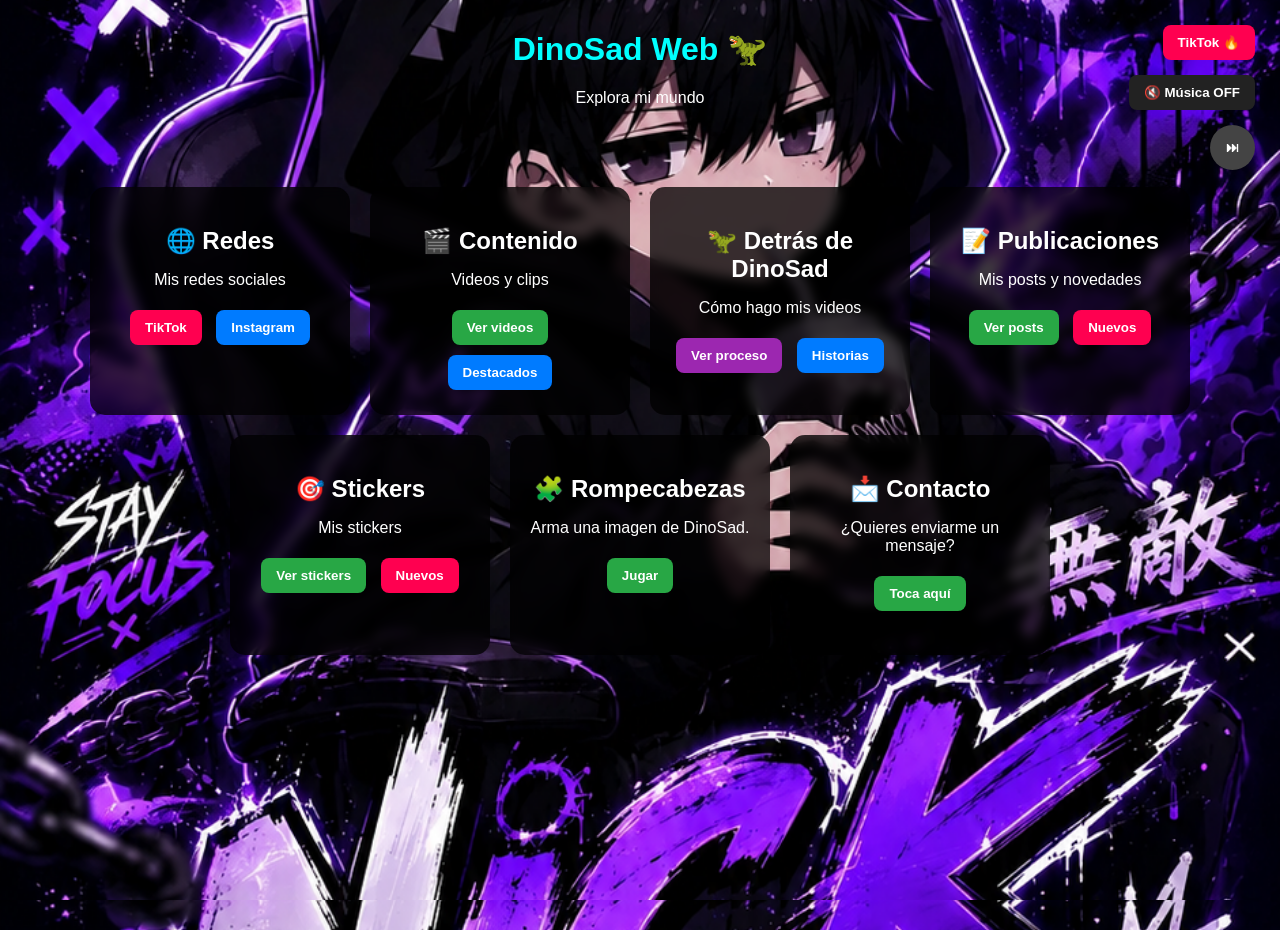
==== index.html @ 0953d5b1 "Add files via upload" ====
<!DOCTYPE html>
<html lang="es">

<head>

    <meta charset="UTF-8">
    <meta name="viewport" content="width=device-width, initial-scale=1.0">

    <title>DinoSad Web 🦖</title>

    <link rel="stylesheet" href="style.css">
    <link rel="stylesheet" href="fondos.css">
    <link rel="stylesheet" href="botones.css">
    <link rel="stylesheet" href="stickers.css">
    <link rel="stylesheet" href="detras.css">
    <link rel="stylesheet" href="puzzle.css">

</head>

<body>

<!--==============================
FONDO
===============================-->

<div id="fondo"></div>

<!--==============================
BOTONES SUPERIORES
===============================-->

<button id="btnTikTok">
    TikTok 🔥
</button>

<button id="btnMusica">
    🎵 Música OFF
</button>

<button id="btnSiguiente">
    ⏭
</button>

<!--==============================
TÍTULO
===============================-->

<h1>DinoSad Web 🦖</h1>

<p>Explora mi mundo</p>
<!--==============================
INICIO
===============================-->

<div id="inicio">

    <div class="grid">

        <!-- Redes -->
        <div class="card">

            <h2>🌐 Redes</h2>

            <p>Mis redes sociales</p>

            <button class="rojo" id="tiktok">
                TikTok
            </button>

            <button class="azul" id="instagram">
                Instagram
            </button>

        </div>

        <!-- Contenido -->
        <div class="card">

            <h2>🎬 Contenido</h2>

            <p>Videos y clips</p>

            <button class="verde">
                Ver videos
            </button>

            <button class="azul">
                Destacados
            </button>

        </div>

        <!-- Detrás -->
        <div class="card">

            <h2>🦖 Detrás de DinoSad</h2>

            <p>Cómo hago mis videos</p>

            <button class="morado" id="btnProceso">
                Ver proceso
            </button>

            <button class="azul">
                Historias
            </button>

        </div>

        <!-- Publicaciones -->
        <div class="card">

            <h2>📝 Publicaciones</h2>

            <p>Mis posts y novedades</p>

            <button class="verde">
                Ver posts
            </button>

            <button class="rojo">
                Nuevos
            </button>

        </div>

        <!-- Stickers -->
        <div class="card">

            <h2>🎯 Stickers</h2>

            <p>Mis stickers</p>

            <button class="verde" id="btnStikers">
                Ver stickers
            </button>

            <button class="rojo">
                Nuevos
            </button>

        </div>
<!-- Rompecabezas -->
<div class="card">

    <h2>🧩 Rompecabezas</h2>

    <p>Arma una imagen de DinoSad.</p>

    <button class="verde" id="btnPuzzle">
        Jugar
    </button>

</div>
        <!-- Contacto -->
        <div class="card">

            <h2>📩 Contacto</h2>

            <p>¿Quieres enviarme un mensaje?</p>

            <button class="verde" id="btnContacto">
                Toca aquí
            </button>

        </div>

    </div>

</div>
<!--==============================
SECCIÓN STICKERS
===============================-->
<div id="seccionStickers" style="display:none;">

    <h1>🎯 Mis Stickers</h1>

    <p>Mi colección de stickers.</p>

    <div class="grid">

        <div class="card">
            <img src="stiker1.png"
                 class="sticker"
                 onclick="verSticker(this.src)">
        </div>

        <div class="card">
            <img src="stiker2.png"
                 class="sticker"
                 onclick="verSticker(this.src)">
        </div>

        <div class="card">
            <img src="stiker3.png"
                 class="sticker"
                 onclick="verSticker(this.src)">
        </div>

        <div class="card">
            <img src="stiker4.png"
                 class="sticker"
                 onclick="verSticker(this.src)">
        </div>

        <div class="card">
            <img src="stiker5.png"
                 class="sticker"
                 onclick="verSticker(this.src)">
        </div>

    </div>

    <br>

    <button id="btnVolver" class="azul">
        ⬅ Volver
    </button>

</div>

<!--==============================
ROMPECABEZAS
===============================-->
<!--==============================
SELECCIÓN DE NIVEL
===============================-->

<div id="seccionNiveles" style="display:none;">

    <h1>🧩 Selecciona un nivel</h1>

    <p>Elige la dificultad del rompecabezas.</p>

    <div class="grid">

        <div class="card">

            <h2>🟢 Fácil</h2>

            <p>3 x 3</p>

            <button class="verde" id="nivelFacil">
                Jugar
            </button>

        </div>

        <div class="card">

            <h2>🔵 Normal</h2>

            <p>4 x 4</p>

            <button class="azul" id="nivelNormal">
                Jugar
            </button>

        </div>

        <div class="card">

            <h2>🔴 Difícil</h2>

            <p>5 x 5</p>

            <button class="rojo" id="nivelDificil">
                Jugar
            </button>

        </div>

        <div class="card">

            <h2>🟣 Experto</h2>

            <p>6 x 6</p>

            <button class="morado" id="nivelExperto">
                Jugar
            </button>

        </div>

    </div>

    <br>

    <button id="btnVolverNiveles" class="azul">
        ⬅ Volver
    </button>

</div>
<div id="seccionPuzzle" style="display:none;">

    <h1>🧩 Rompecabezas DinoSad</h1>

    <p>Ordena las piezas para completar la imagen.</p>
    <h2 id="cronometro">
    ⏱️ Tiempo: 00:00
</h2>

    <div id="puzzle"></div>

    <br>

    <button id="btnVolverPuzzle" class="azul">
        ⬅ Volver
    </button>

</div>


<!--==============================
DETRÁS DE DINOSAD
===============================-->

<div id="seccionDetras" style="display:none;">

    <h1>🦖 Detrás de DinoSad</h1>

    <p>Conocé un poco más sobre mí y este proyecto.</p>

    <div class="card">

        <h2>👋 ¡Hola!</h2>

        <p>

            Bienvenido a mi espacio personal.

            Aquí compartiré mi historia,

            cómo nació DinoSad

            y cómo creo mi contenido.

        </p>

    </div>

    <br>

    <button id="btnVolverDetras" class="azul">

        ⬅ Volver

    </button>

</div>

<!--==============================
VISOR DE STICKERS
===============================-->

<div id="visor" onclick="cerrarSticker()">

    <img id="imagenGrande">

</div>
<!--==============================
CONTACTO
===============================-->

<div id="seccionContacto" style="display:none;">

    <h1>📩 Contacto</h1>

    <p>¿Quieres enviarme un mensaje?</p>

    <div class="card">

        <h2>📩 Formulario</h2>

        <p>Déjame tus datos o un comentario.</p>

        <input type="text" placeholder="Escribe tu nombre">

        <br><br>

        <input type="date">

        <br><br>

        <input type="number" placeholder="Tu edad">

        <br><br>

        <input type="email" placeholder="Correo electrónico">

        <br><br>

        <select>

            <option>Selecciona una opción</option>
            <option>Quiero colaborar</option>
            <option>Quiero saludar</option>
            <option>Tengo una sugerencia</option>

        </select>

        <br><br>

        <textarea
            rows="4"
            placeholder="Escribe tu comentario..."></textarea>

        <br><br>

        <button class="verde">

            Enviar

        </button>

    </div>

    <br>

    <button
        id="btnVolverContacto"
        class="azul">

        ⬅ Volver

    </button>

</div>

<!--==============================
MÚSICA
===============================-->

<audio id="musica" loop>

    <source src="musica/prueba.mp3" type="audio/mpeg">

</audio>

<!--==============================
JAVASCRIPT
===============================-->

<script src="redes.js"></script>
<script src="musica.js"></script>
<script src="fondos.js"></script>
<script src="stickers.js"></script>
<script src="contacto.js"></script>
<script src="script.js"></script>
<script src="puzzle.js"></script>
</body>
</html>
---- style.css ----
/*==================================
    DINOSAD WEB - STYLE.CSS
===================================*/

/*=========================
    GENERAL
==========================*/

body{

    margin:0;
    min-height:100vh;

    background-image:url("dino.jpg");
    background-size:cover;
    background-repeat:no-repeat;
    background-position:center;

    font-family:Arial, Helvetica, sans-serif;

    color:white;

    text-align:center;

}

/*=========================
    TITULOS
==========================*/

h1{

    color:cyan;

    margin-top:30px;

}

h2{

    margin-bottom:10px;

}

/*=========================
    GRID
==========================*/

.grid{

    display:flex;

    flex-wrap:wrap;

    justify-content:center;

    gap:20px;

    margin-top:60px;

    padding:20px;

}

/*=========================
    TARJETAS
==========================*/

.card{

    background:rgba(0,0,0,.75);

    width:220px;

    min-height:180px;

    padding:20px;

    border-radius:15px;

    backdrop-filter:blur(6px);

    transition:.3s;

}

.card:hover{

    transform:scale(1.05);

}

/*=========================
    TARJETA CONTACTO
==========================*/

.card.contacto{

    width:340px;

    min-height:560px;

}

/*=========================
    BOTONES
==========================*/

button{

    border:none;

    padding:10px 15px;

    margin:5px;

    border-radius:8px;

    cursor:pointer;

    color:white;

    font-weight:bold;

    transition:.3s;

}

button:hover{

    transform:scale(1.05);

}

/*=========================
    COLORES
==========================*/

.rojo{

    background:#ff0050;

}

.azul{

    background:#007bff;

}

.verde{

    background:#28a745;

}

.morado{

    background:#9c27b0;

}

/*=========================
    FORMULARIO
==========================*/

.card input,
.card select,
.card textarea{

    width:100%;

    padding:10px;

    margin:8px 0;

    border:none;

    border-radius:8px;

    outline:none;

    font-size:15px;

    background:white;

    color:#222;

    box-sizing:border-box;

}

.card textarea{

    resize:none;

    height:120px;

}

.card input:focus,
.card select:focus,
.card textarea:focus{

    box-shadow:0 0 10px cyan;

}

.card.contacto button{

    width:100%;

    margin-top:10px;

}

/*=========================
    STICKERS
==========================*/

.sticker{

    width:180px;

    cursor:pointer;

    transition:.3s;

}

.sticker:hover{

    transform:scale(1.1);

}

/*=========================
    VISOR STICKERS
==========================*/

#visor{

    display:none;

    position:fixed;

    top:0;
    left:0;

    width:100%;
    height:100%;

    background:rgba(0,0,0,.9);

    justify-content:center;

    align-items:center;

    z-index:999;

}

#imagenGrande{

    max-width:90%;

    max-height:90%;

    border-radius:15px;

    box-shadow:0 0 25px black;

}

/*=========================
    RESPONSIVE
==========================*/

@media(max-width:800px){

    .grid{

        flex-direction:column;

        align-items:center;

    }

    .card{

        width:90%;

    }

    .card.contacto{

        width:90%;

    }

    .sticker{

        width:150px;

    }

}
---- fondos.css ----
#fondo{
    position:fixed;
    top:0;
    left:0;

    width:100%;
    height:100%;

    background-image:url("dino.jpg");
    background-size:cover;
    background-position:center;
    background-repeat:no-repeat;

    z-index:-1;

    opacity:1;

    transition:opacity 1s ease-in-out;
}
---- botones.css ----
/* ==========================
   BOTÓN TIKTOK
   ========================== */

#btnTikTok{

    position:fixed;

    top:20px;
    right:20px;

    background:#ff0050;

    color:white;

    padding:10px 15px;

    border:none;

    border-radius:8px;

    cursor:pointer;

}

/* ==========================
   BOTÓN MÚSICA
   ========================== */

#btnMusica{

    position:fixed;

    top:70px;
    right:20px;

    background:#222;

    color:white;

    border:none;

    padding:10px 15px;

    border-radius:8px;

    cursor:pointer;

    transition:.3s;

}

#btnMusica:hover{

    background:#00d084;

}

/* ==========================
   BOTÓN SIGUIENTE
   ========================== */

#btnSiguiente{

    position:fixed;

    top:120px;
    right:20px;

    width:45px;
    height:45px;

    border:none;

    border-radius:50%;

    background:#444;

    color:white;

    cursor:pointer;

    transition:.3s;

}

#btnSiguiente:hover{

    background:#00b894;

}
---- stickers.css ----
/* ==========================
   SECCIÓN STICKERS
   ========================== */

#seccionStickers{

    display:none;

}

/* ==========================
   STICKERS
   ========================== */

.sticker{

    width:180px;

    height:auto;

    cursor:pointer;

    transition:.3s;

}

.sticker:hover{

    transform:scale(1.1);

}

/* ==========================
   VISOR
   ========================== */

#visor{

    position:fixed;

    top:0;
    left:0;

    width:100%;
    height:100%;

    background:rgba(0,0,0,.85);

    display:none;

    justify-content:center;
    align-items:center;

    z-index:999;

}

#imagenGrande{

    max-width:90%;
    max-height:90%;

    border-radius:15px;

}
---- detras.css ----
/* ==========================
   DETRÁS DE DINOSAD
   ========================== */

#seccionDetras{

    display:none;

}
---- puzzle.css ----
/*==================================
        ROMPECABEZAS
==================================*/

#seccionPuzzle{

    display:none;

    text-align:center;

    padding:30px;

}

#puzzle{

    width:450px;
    height:450px;

    margin:30px auto;

    display:grid;

    gap:2px;

    background:#111;

    border:4px solid white;

    border-radius:15px;

    overflow:hidden;

}

.pieza{

    width:100%;
    height:100%;

    background-image:url("puzzle.png");

    background-repeat:no-repeat;

    cursor:pointer;

    border:1px solid rgba(255,255,255,.15);

    transition:
        background-position .30s ease,
        transform .20s ease,
        box-shadow .20s ease;

}

.pieza:hover{

    transform:scale(.98);

    filter:brightness(1.2);

    box-shadow:0 0 12px cyan;

}

.pieza:active{

    transform:scale(.95);

}

#btnVolverPuzzle{

    margin-top:20px;

}

@media(max-width:600px){

    #puzzle{

        width:300px;
        height:300px;

    }

}
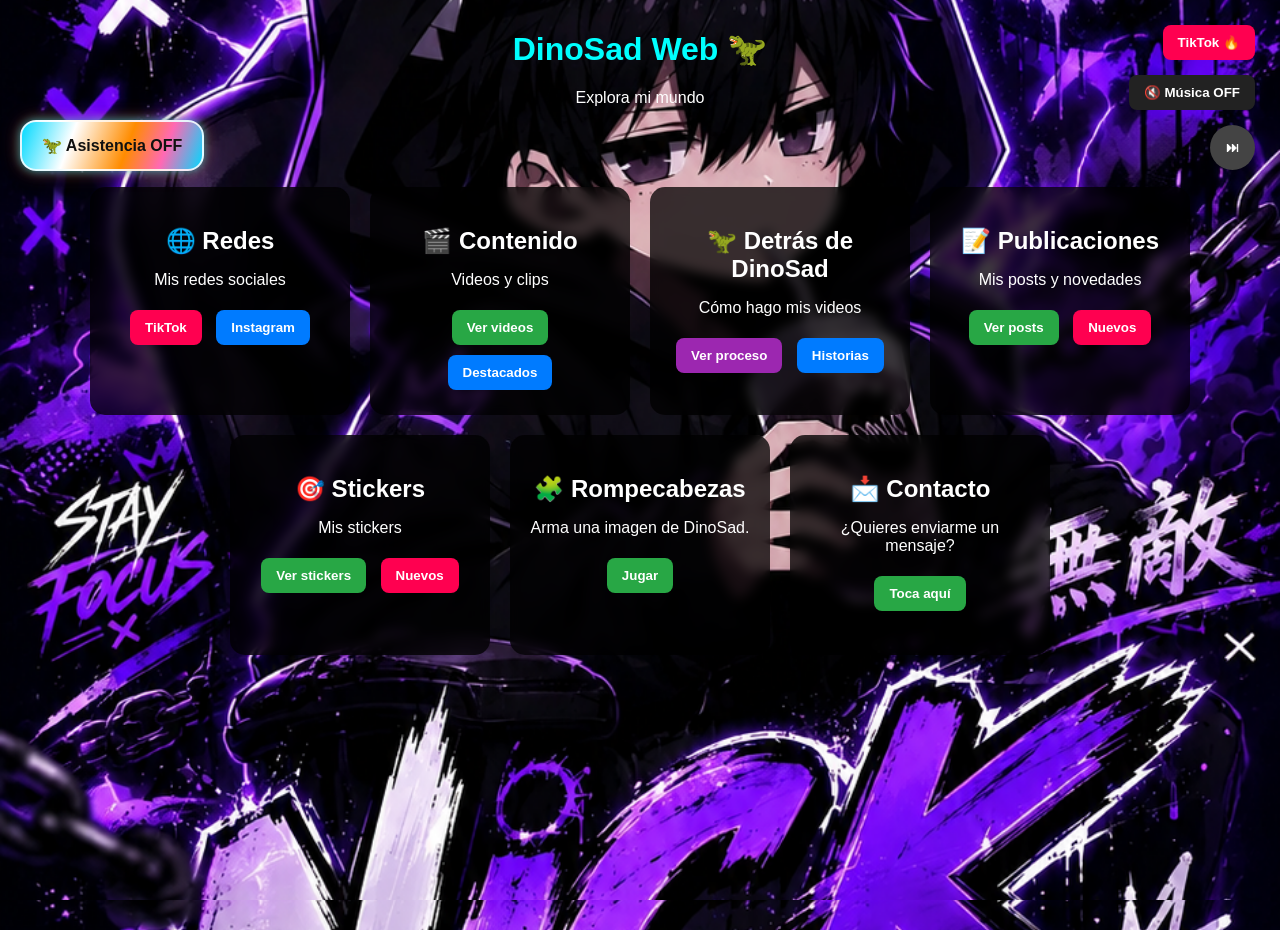
==== commit 0fbe1fe0: "Add files via upload" ====
--- a/index.html
+++ b/index.html
@@ -7,13 +7,21 @@
     <meta name="viewport" content="width=device-width, initial-scale=1.0">
 
     <title>DinoSad Web 🦖</title>
-
+<script type="importmap">
+  {
+    "imports": {
+      "@google/genai": "https://esm.run/@google/genai"
+    }
+  }
+</script>
     <link rel="stylesheet" href="style.css">
     <link rel="stylesheet" href="fondos.css">
     <link rel="stylesheet" href="botones.css">
     <link rel="stylesheet" href="stickers.css">
     <link rel="stylesheet" href="detras.css">
     <link rel="stylesheet" href="puzzle.css">
+    <link rel="stylesheet" href="dinos_asistente.css">
+    <link rel="stylesheet" href="dinos_chat.css">
 
 </head>
 
@@ -28,7 +36,9 @@
 <!--==============================
 BOTONES SUPERIORES
 ===============================-->
-
+<button id="btnAsistencia">
+    🦖 Asistencia OFF
+</button>
 <button id="btnTikTok">
     TikTok 🔥
 </button>
@@ -80,13 +90,12 @@
 
             <p>Videos y clips</p>
 
-            <button class="verde">
-                Ver videos
-            </button>
-
-            <button class="azul">
-                Destacados
-            </button>
+<button class="verde" id="btnContenido">
+    Ver videos
+</button>
+<button class="azul" id="btnDestacados">
+    Destacados
+</button>
 
         </div>
 
@@ -100,10 +109,9 @@
             <button class="morado" id="btnProceso">
                 Ver proceso
             </button>
-
-            <button class="azul">
-                Historias
-            </button>
+<button class="azul" id="btnHistorias">
+    Historias
+</button>
 
         </div>
 
@@ -113,14 +121,12 @@
             <h2>📝 Publicaciones</h2>
 
             <p>Mis posts y novedades</p>
-
-            <button class="verde">
-                Ver posts
-            </button>
-
-            <button class="rojo">
-                Nuevos
-            </button>
+<button class="verde" id="btnPublicaciones">
+    Ver posts
+</button>
+<button class="rojo" id="btnNuevos">
+    Nuevos
+</button>
 
         </div>
 
@@ -134,10 +140,9 @@
             <button class="verde" id="btnStikers">
                 Ver stickers
             </button>
-
-            <button class="rojo">
-                Nuevos
-            </button>
+<button class="rojo" id="btnNuevosStikers">
+    Nuevos
+</button>
 
         </div>
 <!-- Rompecabezas -->
@@ -169,56 +174,651 @@
 
 </div>
 <!--==============================
-SECCIÓN STICKERS
-===============================-->
+STICKERS
+===============================-->
+
 <div id="seccionStickers" style="display:none;">
 
-    <h1>🎯 Mis Stickers</h1>
-
-    <p>Mi colección de stickers.</p>
+    <h1>🎯 Stickers</h1>
+
+    <p>Elegí una colección.</p>
 
     <div class="grid">
 
-        <div class="card">
-            <img src="stiker1.png"
-                 class="sticker"
-                 onclick="verSticker(this.src)">
-        </div>
-
-        <div class="card">
-            <img src="stiker2.png"
-                 class="sticker"
-                 onclick="verSticker(this.src)">
-        </div>
-
-        <div class="card">
-            <img src="stiker3.png"
-                 class="sticker"
-                 onclick="verSticker(this.src)">
-        </div>
-
-        <div class="card">
-            <img src="stiker4.png"
-                 class="sticker"
-                 onclick="verSticker(this.src)">
-        </div>
-
-        <div class="card">
-            <img src="stiker5.png"
-                 class="sticker"
-                 onclick="verSticker(this.src)">
+        <!-- ALE -->
+
+        <div class="card">
+
+            <h2>🦖 Ale</h2>
+
+            <p>Stickers de Ale.</p>
+
+            <button
+                class="verde"
+                id="btnColeccionAle">
+
+                Ver stickers
+
+            </button>
+
+        </div>
+
+
+        <!-- LEO -->
+
+        <div class="card">
+
+            <h2>🐯 Leo</h2>
+
+            <p>Stickers de Leo.</p>
+
+            <button
+                class="verde"
+                id="btnColeccionLeo">
+
+                Ver stickers
+
+            </button>
+
+        </div>
+
+
+        <!-- NICO -->
+
+        <div class="card">
+
+            <h2>🦄 Nico</h2>
+
+            <p>Stickers de Nico.</p>
+
+            <button
+                class="verde"
+                id="btnColeccionNico">
+
+                Ver stickers
+
+            </button>
+
+        </div>
+
+
+        <!-- THEYS DINOS -->
+
+        <div class="card">
+
+            <h2>🦖 Theys Dinos</h2>
+
+            <p>Stickers de todos los dinos.</p>
+
+            <button
+                class="verde"
+                id="btnColeccionTheys">
+
+                Ver stickers
+
+            </button>
+
         </div>
 
     </div>
 
     <br>
 
-    <button id="btnVolver" class="azul">
+    <button
+        id="btnVolver"
+        class="azul">
+
         ⬅ Volver
-    </button>
-
-</div>
-
+
+    </button>
+
+</div>
+
+
+<!--==============================
+NUEVOS STICKERS
+===============================-->
+
+<div id="seccionNuevosStikers" style="display:none;">
+
+    <h1>🆕 Nuevos Stickers</h1>
+
+    <p>
+        Aquí aparecerán los stickers y packs
+        agregados recientemente.
+    </p>
+
+    <div class="grid">
+
+        <div class="card">
+
+            <h2>🆕 Próximamente</h2>
+
+            <p>
+                Aquí aparecerán las novedades
+                de las últimas semanas.
+            </p>
+
+        </div>
+
+    </div>
+
+    <br>
+
+    <button
+        id="btnVolverNuevosStikers"
+        class="azul">
+
+        ⬅ Volver
+
+    </button>
+
+</div>
+<!--==============================
+COLECCIÓN ALE
+===============================-->
+
+<div id="coleccionAle" style="display:none;">
+
+    <h1>🦖 Stickers de Ale</h1>
+
+    <p>Elegí qué querés ver.</p>
+
+    <div class="grid">
+
+        <!-- ==========================
+        STICKERS INDIVIDUALES
+        =========================== -->
+
+        <div class="card">
+
+            <h2>🖼️ Stickers individuales</h2>
+
+            <p>
+                Mirá los stickers individuales de Ale.
+            </p>
+
+            <button
+                class="verde"
+                id="btnStickersIndividualesAle">
+
+                Ver stickers
+
+            </button>
+
+        </div>
+
+
+        <!-- ==========================
+        PACKS
+        =========================== -->
+
+        <div class="card">
+
+            <h2>📦 Packs</h2>
+
+            <p>
+                Mirá los packs de stickers de Ale.
+            </p>
+
+            <button
+                class="rojo"
+                id="btnPacksAle">
+
+                Ver packs
+
+            </button>
+
+        </div>
+
+    </div>
+
+    <br>
+
+    <button
+        id="btnVolverAle"
+        class="azul">
+
+        ⬅ Volver
+
+    </button>
+
+</div>
+<!--==============================
+STICKERS INDIVIDUALES DE ALE
+===============================-->
+
+<div id="stickersIndividualesAle" style="display:none;">
+
+    <h1>🖼️ Stickers individuales de Ale</h1>
+
+    <p>Stickers individuales.</p>
+
+    <div class="grid">
+
+        <!-- ==========================
+        TARJETA DEL STICKER
+        =========================== -->
+
+        <div
+            class="card stickerCard"
+            id="tarjetaStickerAle">
+
+            <div class="stickerImagen">
+
+                <img
+                    src="stiker6.png"
+                    alt="Sticker individual de prueba de Ale"
+                    class="sticker">
+
+            </div>
+
+            <h3>Sticker de prueba</h3>
+
+            <button
+                class="verde"
+                id="btnDescargarStickerAle">
+
+                ⬇️ Descargar
+
+            </button>
+
+            <button
+                class="azul"
+                id="btnCompartirStickerAle">
+
+                📤 Compartir
+
+            </button>
+
+            <button
+                class="morado"
+                id="btnWhatsAppStickerAle">
+
+                💬 Ver estilo WhatsApp
+
+            </button>
+
+        </div>
+
+
+        <!-- ==========================
+        OPCIONES DE DESCARGA
+        =========================== -->
+
+        <div
+            id="opcionesDescargaStickerAle"
+            class="card"
+            style="display:none;">
+
+            <h2>⬇️ Descargar sticker</h2>
+
+            <p>
+                Elegí cómo querés descargarlo.
+            </p>
+
+            <button
+                class="verde"
+                id="btnDescargarStickerAppAle">
+
+                📱 Descargar sticker
+
+            </button>
+
+            <button
+                class="azul"
+                id="btnDescargarImagenAle">
+
+                🖼️ Descargar como imagen
+
+            </button>
+
+            <br><br>
+
+            <button
+                class="rojo"
+                id="btnCerrarDescargaAle">
+
+                ✕ Volver
+
+            </button>
+
+        </div>
+
+
+        <!-- ==========================
+        OPCIONES DE COMPARTIR
+        =========================== -->
+
+        <div
+            id="opcionesCompartirStickerAle"
+            class="card"
+            style="display:none;">
+
+            <h2>📤 Compartir sticker</h2>
+
+            <p>
+                Compartí el enlace de este sticker.
+            </p>
+
+            <button
+                class="verde"
+                id="btnCompartirWhatsAppAle">
+
+                💬 WhatsApp
+
+            </button>
+<button
+    class="morado"
+    id="btnCompartirEnAle">
+
+    📱 Compartir en...
+
+</button>
+<button
+            class="azul"
+                id="btnCopiarEnlaceAle">
+
+                🔗 Copiar enlace
+
+            </button>
+
+            <br><br>
+
+            <button
+                class="azul"
+                id="btnCerrarCompartirAle">
+
+                ✕ Volver
+
+            </button>
+
+        </div>
+
+    </div>
+
+    <br>
+
+    <button
+        id="btnVolverStickersIndividualesAle"
+        class="azul">
+
+        ⬅ Volver
+
+    </button>
+
+</div>
+<!--==============================
+PACKS DE ALE
+===============================-->
+
+<div id="packsAle" style="display:none;">
+
+    <h1>📦 Packs de Ale</h1>
+
+    <p>Colecciones de stickers de Ale.</p>
+
+    <div class="grid">
+
+        <!-- ==========================
+        TARJETA DEL PACK
+        =========================== -->
+
+        <div
+            class="card packCard"
+            id="tarjetaPackAle">
+
+            <div class="packImagen">
+
+                <img
+                    src="stiker1.png"
+                    alt="Pack de prueba de Ale">
+
+            </div>
+
+            <h3>Pack de prueba</h3>
+
+            <button
+                class="rojo"
+                id="btnDescargarPackAle">
+
+                ⬇️ Descargar pack
+
+            </button>
+
+            <button
+                class="azul"
+                id="btnCompartirPackAle">
+
+                📤 Compartir pack
+
+            </button>
+
+        </div>
+
+
+        <!-- ==========================
+        TARJETA DE COMPARTIR PACK
+        =========================== -->
+
+        <div
+            id="opcionesCompartirPackAle"
+            class="card"
+            style="display:none;">
+
+            <h2>📤 Compartir pack</h2>
+
+            <p>
+                Compartí el enlace de este pack.
+            </p>
+
+            <!-- WHATSAPP -->
+
+            <button
+                class="verde"
+                id="btnCompartirWhatsAppPackAle">
+
+                💬 WhatsApp
+
+            </button>
+
+
+            <!-- COPIAR ENLACE -->
+
+            <button
+                class="azul"
+                id="btnCopiarEnlacePackAle">
+
+                🔗 Copiar enlace
+
+            </button>
+
+
+            <!-- COMPARTIR NATIVO -->
+
+            <button
+                class="morado"
+                id="btnCompartirNativoPackAle">
+
+                📤 Compartir en...
+
+            </button>
+
+
+            <br><br>
+
+            <!-- VOLVER -->
+
+            <button
+                class="azul"
+                id="btnCerrarCompartirPackAle">
+
+                ✕ Volver
+
+            </button>
+
+        </div>
+
+    </div>
+
+    <br>
+
+    <button
+        id="btnVolverPacksAle"
+        class="azul">
+
+        ⬅ Volver
+
+    </button>
+
+</div>
+
+<!--==============================
+COLECCIÓN LEO
+===============================-->
+
+<div id="coleccionLeo" style="display:none;">
+
+    <h1>🐯 Stickers de Leo</h1>
+
+    <p>Stickers y packs de Leo.</p>
+
+<div id="gridStickersLeo" class="grid">
+
+    <div class="card">
+
+        <h2>🖼️ Stickers</h2>
+
+        <p>Stickers individuales de Leo.</p>
+
+        <div id="stickersLeo">
+            <!-- Aquí irán los stickers -->
+        </div>
+
+    </div>
+
+
+    <div class="card">
+
+        <h2>📦 Packs</h2>
+
+        <p>Colecciones de stickers de Leo.</p>
+
+        <div id="packsLeo">
+            <!-- Aquí irán los packs -->
+        </div>
+
+    </div>
+
+</div>
+    <button
+        id="btnVolverLeo"
+        class="azul">
+
+        ⬅ Volver
+
+    </button>
+
+</div>
+
+
+<!--==============================
+COLECCIÓN NICO
+===============================-->
+
+<div id="coleccionNico" style="display:none;">
+
+    <h1>🦄 Stickers de Nico</h1>
+
+    <p>Stickers y packs de Nico.</p>
+<div id="gridStickersNico" class="grid">
+
+    <div class="card">
+
+        <h2>🖼️ Stickers</h2>
+
+        <p>Stickers individuales de Nico.</p>
+
+        <div id="stickersNico">
+            <!-- Aquí irán los stickers -->
+        </div>
+
+    </div>
+
+
+    <div class="card">
+
+        <h2>📦 Packs</h2>
+
+        <p>Colecciones de stickers de Nico.</p>
+
+        <div id="packsNico">
+            <!-- Aquí irán los packs -->
+        </div>
+
+    </div>
+
+</div>
+
+    <button
+        id="btnVolverNico"
+        class="azul">
+
+        ⬅ Volver
+
+    </button>
+
+</div>
+
+
+<!--==============================
+COLECCIÓN THEYS DINOS
+===============================-->
+
+<div id="coleccionTheys" style="display:none;">
+
+    <h1>🦖 Theys Dinos</h1>
+
+    <p>Stickers y packs de todos los dinos.</p>
+<div id="gridStickersTheys" class="grid">
+
+    <div class="card">
+
+        <h2>🖼️ Stickers</h2>
+
+        <p>Stickers individuales de Theys Dinos.</p>
+
+        <div id="stickersTheys">
+            <!-- Aquí irán los stickers -->
+        </div>
+
+    </div>
+
+
+    <div class="card">
+
+        <h2>📦 Packs</h2>
+
+        <p>Colecciones de stickers de todos los dinos.</p>
+
+        <div id="packsTheys">
+            <!-- Aquí irán los packs -->
+        </div>
+
+    </div>
+
+</div>
+
+
+    <button
+        id="btnVolverTheys"
+        class="azul">
+
+        ⬅ Volver
+
+    </button>
+
+</div>
 <!--==============================
 ROMPECABEZAS
 ===============================-->
@@ -348,14 +948,186 @@
     </button>
 
 </div>
-
-<!--==============================
-VISOR DE STICKERS
-===============================-->
-
-<div id="visor" onclick="cerrarSticker()">
-
-    <img id="imagenGrande">
+<!--==============================
+HISTORIAS
+===============================-->
+
+<div id="seccionHistorias" style="display:none;">
+
+    <h1>📖 Historias de DinoSad</h1>
+
+    <p>Historias, experiencias y momentos detrás de DinoSad.</p>
+
+    <div class="grid">
+
+        <div class="card">
+
+            <h2>🦖 Historia #1</h2>
+
+            <p>
+                Próximamente podrás conocer
+                la historia detrás de DinoSad.
+            </p>
+
+            <button class="verde">
+                Leer historia
+            </button>
+
+        </div>
+
+        <div class="card">
+
+            <h2>🎬 Historia #2</h2>
+
+            <p>
+                Momentos y experiencias
+                detrás de mis contenidos.
+            </p>
+
+            <button class="azul">
+                Leer historia
+            </button>
+
+        </div>
+
+        <div class="card">
+
+            <h2>🚀 Historia #3</h2>
+
+            <p>
+                Nuevas historias próximamente.
+            </p>
+
+            <button class="morado">
+                Próximamente
+            </button>
+
+        </div>
+
+    </div>
+
+    <br>
+
+    <button id="btnVolverHistorias" class="azul">
+
+        ⬅ Volver
+
+    </button>
+
+</div>
+<!--========================================
+ VISOR ESTILO WHATSAPP - STICKER ALE
+=========================================-->
+
+<div
+    id="visorWhatsAppAle"
+    style="display:none;">
+
+    <div id="chatWhatsAppAle">
+
+        <!-- ==========================
+        ENCABEZADO
+        =========================== -->
+
+        <div id="encabezadoWhatsAppAle">
+
+            <button
+                id="btnVolverWhatsAppAle">
+
+                ←
+
+            </button>
+
+            <div id="perfilWhatsAppAle">
+
+                <div id="fotoPerfilWhatsAppAle">
+
+                    🦖
+
+                </div>
+
+                <div id="datosPerfilWhatsAppAle">
+
+                    <strong>
+                        Ale
+                    </strong>
+
+                    <span>
+                        En línea
+                    </span>
+
+                </div>
+
+            </div>
+
+        </div>
+
+
+        <!-- ==========================
+        CONVERSACIÓN
+        =========================== -->
+
+        <div id="mensajesWhatsAppAle">
+
+            <div
+                class="mensajeStickerWhatsAppAle">
+
+                <img
+                    id="stickerWhatsAppAle"
+                    src="stiker6.png"
+                    alt="Sticker de Ale">
+
+                <span
+                    class="horaStickerWhatsAppAle">
+
+                    20:30
+
+                </span>
+
+            </div>
+
+            <!-- ASISTENCIA -->
+
+            <div
+                class="asistenciaWhatsAppAle">
+
+                🦖 Asistencia OFF
+
+            </div>
+
+        </div>
+
+
+        <!-- ==========================
+        BARRA INFERIOR
+        =========================== -->
+
+        <div id="entradaWhatsAppAle">
+
+            <button
+                class="botonMicrofonoWhatsAppAle">
+
+                🎙️
+
+            </button>
+
+            <div
+                id="campoWhatsAppAle">
+
+                Escribile a tu Dino...
+
+            </div>
+
+            <button
+                class="botonEnviarWhatsAppAle">
+
+                ➤
+
+            </button>
+
+        </div>
+
+    </div>
 
 </div>
 <!--==============================
@@ -375,10 +1147,6 @@
         <p>Déjame tus datos o un comentario.</p>
 
         <input type="text" placeholder="Escribe tu nombre">
-
-        <br><br>
-
-        <input type="date">
 
         <br><br>
 
@@ -426,27 +1194,324 @@
     </button>
 
 </div>
-
+<!--==============================
+CONTENIDO
+===============================-->
+
+<div id="seccionContenido" style="display:none;">
+
+<h1>🎬 Contenido</h1>
+
+<p>Explora todo mi contenido.</p>
+
+<div class="grid">
+
+    <div class="card">
+
+        <h2>🎥 Shorts</h2>
+
+        <p>Mis videos cortos.</p>
+
+        <button class="verde">
+            Ver Shorts
+        </button>
+
+    </div>
+
+    <div class="card">
+
+        <h2>📺 Videos</h2>
+
+        <p>Videos completos.</p>
+
+        <button class="azul">
+            Ver Videos
+        </button>
+
+    </div>
+    
+    <div class="card">
+
+        <h2>🔥 Próximamente</h2>
+
+        <p>Nuevo contenido.</p>
+
+        <button class="rojo">
+            Muy pronto
+        </button>
+
+    </div>
+
+</div>
+
+<br>
+
+<button id="btnVolverContenido" class="azul">
+    ⬅ Volver
+</button>
+</div>
+<!--==============================
+DESTACADOS
+===============================-->
+
+<div id="seccionDestacados" style="display:none;">
+
+    <h1>⭐ Videos Destacados</h1>
+
+    <p>Aquí estarán mis mejores videos.</p>
+
+    <div class="grid">
+
+        <div class="card">
+
+            <h2>⭐ Destacado #1</h2>
+
+            <p>Próximamente.</p>
+
+            <button class="verde">
+                Ver
+            </button>
+
+        </div>
+
+        <div class="card">
+
+            <h2>⭐ Destacado #2</h2>
+
+            <p>Próximamente.</p>
+
+            <button class="azul">
+                Ver
+            </button>
+
+        </div>
+
+    </div>
+
+    <br>
+
+    <button id="btnVolverDestacados" class="azul">
+
+        ⬅ Volver
+
+    </button>
+
+</div>
+<!--==============================
+PUBLICACIONES
+===============================-->
+
+<div id="seccionPublicaciones" style="display:none;">
+
+    <h1>📝 Publicaciones</h1>
+
+    <p>Mis publicaciones y novedades.</p>
+
+    <div class="grid">
+
+        <div class="card">
+
+            <h2>📢 Novedades</h2>
+
+            <p>Próximamente publicaré novedades de DinoSad.</p>
+
+        </div>
+
+        <div class="card">
+
+            <h2>🦖 DinoSad</h2>
+
+            <p>Noticias y actualizaciones del proyecto.</p>
+
+        </div>
+
+        <div class="card">
+
+            <h2>🎉 Anuncios</h2>
+
+            <p>Nuevos proyectos y contenido próximamente.</p>
+
+        </div>
+
+    </div>
+
+    <br>
+
+    <button id="btnVolverPublicaciones" class="azul">
+
+        ⬅ Volver
+
+    </button>
+
+</div>
+<!--==============================
+NUEVOS
+===============================-->
+
+<div id="seccionNuevos" style="display:none;">
+
+    <h1>🆕 Nuevas publicaciones</h1>
+
+    <p>Las últimas novedades de DinoSad.</p>
+
+    <div class="grid">
+
+        <div class="card">
+
+            <h2>🆕 Nueva publicación</h2>
+
+            <p>
+                Próximamente encontrarás
+                aquí mi contenido más reciente.
+            </p>
+
+            <button class="verde">
+                Ver publicación
+            </button>
+
+        </div>
+
+        <div class="card">
+
+            <h2>🔥 Últimas novedades</h2>
+
+            <p>
+                Nuevos contenidos y novedades
+                próximamente.
+            </p>
+
+            <button class="rojo">
+                Próximamente
+            </button>
+
+        </div>
+
+    </div>
+
+    <br>
+
+    <button id="btnVolverNuevos" class="azul">
+        ⬅ Volver
+    </button>
+
+</div>
+<!--==============================
+CHAT DE LOS DINOS
+===============================-->
+
+<div id="seccionChatDino" style="display:none;">
+
+    <div id="chatDino">
+
+        <!-- ENCABEZADO -->
+
+        <div id="encabezadoChatDino">
+
+            <button id="btnVolverChat">
+                ⬅
+            </button>
+
+            <div id="dinoChatInfo">
+
+                <div id="caraDinoChat"></div>
+
+                <div>
+
+                    <h2 id="nombreDinoChat">
+                        Dino
+                    </h2>
+
+                    <span id="estadoDinoChat">
+                        En línea
+                    </span>
+
+                </div>
+
+            </div>
+
+        </div>
+
+
+        <!-- CONVERSACIÓN -->
+
+        <div id="mensajesChatDino">
+
+            <div class="mensajeDino">
+
+                <span>
+                    Hola 👋
+                </span>
+
+            </div>
+
+        </div>
+
+
+        <!-- ESCRIBIR -->
+<div id="entradaChatDino">
+
+    <button id="btnMicrofonoDino">
+        🎙️
+    </button>
+
+    <input
+        type="text"
+        id="inputChatDino"
+        placeholder="Escribile a tu Dino..."
+        autocomplete="off"
+    >
+
+    <button id="btnEnviarChatDino">
+        ➤
+    </button>
+
+</div>
+
+    </div>
+
+</div>
 <!--==============================
 MÚSICA
 ===============================-->
 
 <audio id="musica" loop>
 
-    <source src="musica/prueba.mp3" type="audio/mpeg">
+    <source src="prueba.mp3" type="audio/mpeg">
 
 </audio>
 
 <!--==============================
 JAVASCRIPT
 ===============================-->
-
 <script src="redes.js"></script>
 <script src="musica.js"></script>
 <script src="fondos.js"></script>
 <script src="stickers.js"></script>
 <script src="contacto.js"></script>
+<script src="contenido.js"></script>
+<script src="destacados.js"></script>
+<script src="publicaciones.js"></script>
+<script src="historias.js"></script>
+<script src="nuevos.js"></script>
+<script src="nuevos_stikers.js"></script>
+<script src="dinos_datos.js"></script>
+<script src="dinos_asistente.js"></script>
+
+<script src="dinos_chat_guardado.js"></script>
+<script src="dinos_chat_voz.js"></script>
+
+<script src="dinos_chat.js"></script>
+<script src="dinos_chat_ia.js"></script>
+
+<script src="prueba_gemini.js"></script>
+
 <script src="script.js"></script>
+<!-- ROMPECABEZAS -->
 <script src="puzzle.js"></script>
+<script src="puzzle_niveles.js"></script>
+<script src="puzzle_imagenes.js"></script>
+<script src="puzzle_cronometro.js"></script>
+<script src="puzzle_tablero.js"></script>
+<script src="puzzle_victoria.js"></script>
 </body>
 </html>
--- a/dinos_asistente.css
+++ b/dinos_asistente.css
@@ -0,0 +1,459 @@
+/*==================================
+    BOTÓN ASISTENCIA
+==================================*/
+
+#btnAsistencia{
+
+    position:fixed;
+
+    top:120px;
+    left:20px;
+
+    z-index:10001;
+
+    margin:0;
+
+    background:
+        linear-gradient(
+            110deg,
+            #00d9ff 0%,
+            #ffffff 28%,
+            #ff8c00 58%,
+            #ff69b4 78%,
+            #00d9ff 100%
+        );
+
+    color:#111;
+
+    border:2px solid rgba(255,255,255,.85);
+
+    padding:14px 20px;
+
+    border-radius:16px;
+
+    font-size:16px;
+
+    font-weight:bold;
+
+    cursor:pointer;
+
+    box-shadow:
+        0 0 8px rgba(0,217,255,.55),
+        0 0 14px rgba(255,140,0,.35),
+        0 0 20px rgba(255,105,180,.25);
+
+    transition:
+        transform .2s ease,
+        box-shadow .2s ease,
+        filter .2s ease;
+
+}
+
+
+/*==================================
+    TOCAR
+==================================*/
+
+#btnAsistencia:active{
+
+    transform:scale(.94);
+
+}
+
+
+/*==================================
+    MOUSE
+==================================*/
+
+#btnAsistencia:hover{
+
+    filter:brightness(1.08);
+
+    box-shadow:
+        0 0 12px rgba(0,217,255,.8),
+        0 0 22px rgba(255,140,0,.65),
+        0 0 30px rgba(255,105,180,.5);
+
+}
+
+
+/*==================================
+    PANEL DEL ASISTENTE
+==================================*/
+
+#dinosAsistente{
+
+    position:fixed;
+
+    top:185px;
+    left:20px;
+
+    z-index:10000;
+
+    display:none;
+
+    width:230px;
+
+    box-sizing:border-box;
+
+    background:
+        linear-gradient(
+            145deg,
+            rgba(0,0,0,.96),
+            rgba(20,20,25,.94)
+        );
+
+    padding:12px;
+
+    border-radius:16px;
+
+    text-align:center;
+
+    border:1px solid rgba(255,255,255,.2);
+
+    box-shadow:
+        0 5px 20px rgba(0,0,0,.6),
+        0 0 12px rgba(0,217,255,.15),
+        0 0 18px rgba(255,140,0,.12);
+
+}
+
+
+/*==================================
+    MENSAJE
+==================================*/
+
+#mensajeAsistente{
+
+    color:white;
+
+    font-size:14px;
+
+    margin-bottom:10px;
+
+    line-height:1.3;
+
+}
+
+
+/*==================================
+    CONTENEDOR DE LOS 3 DINOS
+==================================*/
+
+#contenedorDinos{
+
+    display:flex;
+
+    justify-content:center;
+
+    align-items:flex-start;
+
+    gap:10px;
+
+}
+
+
+/*==================================
+    CONTENEDOR INDIVIDUAL
+==================================*/
+
+.contenedorDino{
+
+    display:flex;
+
+    flex-direction:column;
+
+    align-items:center;
+
+    justify-content:flex-start;
+
+}
+
+
+/*==================================
+    CÍRCULO DEL DINO
+==================================*/
+
+.dinoAsistente{
+
+    width:48px;
+
+    height:48px;
+
+    min-width:48px;
+
+    border-radius:50%;
+
+    border:2px solid white;
+
+    background:#222;
+
+    font-size:0;
+
+    cursor:pointer;
+
+    padding:0;
+
+    display:flex;
+
+    align-items:center;
+
+    justify-content:center;
+
+    transition:
+        transform .2s ease,
+        border-color .2s ease,
+        box-shadow .2s ease;
+
+}
+
+
+/*==================================
+    COLORES DE LOS DINOS
+==================================*/
+
+/* Ale */
+
+.dino-azul{
+
+    background:
+        linear-gradient(
+            135deg,
+            #111 0%,
+            #111 45%,
+            #00d9ff 75%,
+            #4fc3f7 100%
+        );
+
+}
+
+
+/* Leo */
+
+.dino-naranja{
+
+    background:
+        linear-gradient(
+            135deg,
+            #ffb000 0%,
+            #ff8c00 55%,
+            #d95f00 100%
+        );
+
+}
+
+
+/* Nico */
+
+.dino-unicornio{
+
+    background:
+        linear-gradient(
+            135deg,
+            #ffffff 0%,
+            #00d9ff 25%,
+            #9b59ff 50%,
+            #ff69b4 75%,
+            #ff8c00 100%
+        );
+
+}
+
+
+/*==================================
+    NOMBRE DEL DINO
+==================================*/
+
+.nombreDino{
+
+    display:block;
+
+    margin-top:4px;
+
+    color:white;
+
+    font-size:11px;
+
+    font-weight:bold;
+
+    line-height:1;
+
+    text-align:center;
+
+}
+
+
+/*==================================
+    DINO SELECCIONADO
+==================================*/
+
+.dinoAsistente.dinoSeleccionado{
+
+    transform:scale(1.08);
+
+    box-shadow:
+        0 0 8px rgba(255,255,255,.8),
+        0 0 15px rgba(0,217,255,.5);
+
+}
+
+
+/*==================================
+    EFECTO AL PASAR
+==================================*/
+
+.dinoAsistente:hover{
+
+    transform:scale(1.08);
+
+}
+
+
+/*==================================
+    BOTÓN HABLAR
+==================================*/
+
+#btnHablarDino{
+
+    display:none;
+
+    margin:12px auto 0;
+
+    padding:8px 14px;
+
+    border:none;
+
+    border-radius:12px;
+
+    background:
+        linear-gradient(
+            110deg,
+            #00d9ff,
+            #ffffff,
+            #ff8c00,
+            #ff69b4
+        );
+
+    color:#111;
+
+    font-size:13px;
+
+    font-weight:bold;
+
+    cursor:pointer;
+
+    box-shadow:
+        0 3px 10px rgba(0,0,0,.4);
+
+}
+
+
+/*==================================
+    EFECTO BOTÓN HABLAR
+==================================*/
+
+#btnHablarDino:hover{
+
+    filter:brightness(1.08);
+
+}
+
+
+/*==================================
+    CELULAR
+==================================*/
+
+@media(max-width:600px){
+
+    #btnAsistencia{
+
+        top:120px;
+
+        left:15px;
+
+        padding:11px 15px;
+
+        font-size:14px;
+
+        border-radius:14px;
+
+    }
+
+
+    #dinosAsistente{
+
+        top:178px;
+
+        left:15px;
+
+        width:210px;
+
+        padding:10px;
+
+        border-radius:15px;
+
+    }
+
+
+    #mensajeAsistente{
+
+        font-size:13px;
+
+        margin-bottom:8px;
+
+    }
+
+
+    #contenedorDinos{
+
+        gap:8px;
+
+    }
+
+
+    .dinoAsistente{
+
+        width:44px;
+
+        height:44px;
+
+        min-width:44px;
+
+    }
+
+
+    .nombreDino{
+
+        font-size:10px;
+
+        margin-top:4px;
+
+    }
+
+
+    #btnHablarDino{
+
+        font-size:12px;
+
+        padding:7px 12px;
+
+        margin-top:10px;
+
+    }
+
+}
+
+
+/*==================================
+    PC
+==================================*/
+
+@media(min-width:601px){
+
+    #dinosAsistente{
+
+        width:250px;
+
+    }
+
+}
--- a/dinos_chat.css
+++ b/dinos_chat.css
@@ -0,0 +1,479 @@
+/*==================================
+    SECCIÓN CHAT
+==================================*/
+
+#seccionChatDino{
+
+    position:fixed;
+
+    inset:0;
+
+    z-index:9999;
+
+    background:#111;
+
+    overflow:hidden;
+
+}
+
+
+/*==================================
+    CONTENEDOR
+==================================*/
+
+#chatDino{
+
+    width:100%;
+
+    height:100%;
+
+    display:flex;
+
+    flex-direction:column;
+
+}
+
+
+/*==================================
+    ENCABEZADO
+==================================*/
+
+#encabezadoChatDino{
+
+    min-height:70px;
+
+    padding:10px 15px;
+
+    box-sizing:border-box;
+
+    display:flex;
+
+    align-items:center;
+
+    background:
+        linear-gradient(
+            110deg,
+            #00d9ff,
+            #ffffff,
+            #ff8c00,
+            #ff69b4
+        );
+
+    box-shadow:
+        0 3px 12px rgba(0,0,0,.5);
+
+}
+
+
+/*==================================
+    BOTÓN VOLVER
+==================================*/
+
+#btnVolverChat{
+
+    width:42px;
+
+    height:42px;
+
+    border:none;
+
+    border-radius:50%;
+
+    background:rgba(0,0,0,.75);
+
+    color:white;
+
+    font-size:20px;
+
+    cursor:pointer;
+
+    margin-right:10px;
+
+}
+
+
+/*==================================
+    INFORMACIÓN DEL DINO
+==================================*/
+
+#dinoChatInfo{
+
+    display:flex;
+
+    align-items:center;
+
+    gap:10px;
+
+}
+
+
+/*==================================
+    CARA
+==================================*/
+
+#caraDinoChat{
+
+    width:48px;
+
+    height:48px;
+
+    min-width:48px;
+
+    border-radius:50%;
+
+    border:2px solid white;
+
+    box-shadow:
+        0 2px 8px rgba(0,0,0,.4);
+
+}
+
+
+/*==================================
+    NOMBRE
+==================================*/
+
+#nombreDinoChat{
+
+    margin:0;
+
+    color:#111;
+
+    font-size:20px;
+
+}
+
+
+/*==================================
+    ESTADO
+==================================*/
+
+#estadoDinoChat{
+
+    color:#222;
+
+    font-size:12px;
+
+}
+
+
+/*==================================
+    MENSAJES
+==================================*/
+
+#mensajesChatDino{
+
+    flex:1;
+
+    overflow-y:auto;
+
+    padding:18px 12px;
+
+    box-sizing:border-box;
+
+    display:flex;
+
+    flex-direction:column;
+
+    gap:10px;
+
+}
+
+
+/*==================================
+    MENSAJE GENERAL
+==================================*/
+
+.mensajeDino{
+
+    display:flex;
+
+    max-width:80%;
+
+}
+
+
+.mensajeDino span{
+
+    padding:10px 13px;
+
+    border-radius:15px;
+
+    font-size:14px;
+
+    line-height:1.4;
+
+    word-break:break-word;
+
+}
+
+
+/*==================================
+    MENSAJE DINO
+==================================*/
+
+.mensajeDino.dino{
+
+    align-self:flex-start;
+
+}
+
+
+.mensajeDino.dino span{
+
+    background:#292929;
+
+    color:white;
+
+    border-bottom-left-radius:4px;
+
+}
+
+
+/*==================================
+    MENSAJE USUARIO
+==================================*/
+
+.mensajeDino.usuario{
+
+    align-self:flex-end;
+
+}
+
+
+.mensajeDino.usuario span{
+
+    background:
+        linear-gradient(
+            110deg,
+            #00d9ff,
+            #ffffff,
+            #ff8c00
+        );
+
+    color:#111;
+
+    border-bottom-right-radius:4px;
+
+}
+
+
+/*==================================
+    ZONA DE ESCRITURA
+==================================*/
+
+#entradaChatDino{
+
+    min-height:65px;
+
+    padding:10px;
+
+    box-sizing:border-box;
+
+    display:flex;
+
+    align-items:center;
+
+    gap:8px;
+
+    background:#1b1b1b;
+
+    border-top:
+        1px solid rgba(255,255,255,.1);
+
+}
+
+
+/*==================================
+    INPUT
+==================================*/
+
+#inputChatDino{
+
+    flex:1;
+
+    min-width:0;
+
+    height:44px;
+
+    box-sizing:border-box;
+
+    padding:0 14px;
+
+    border:none;
+
+    outline:none;
+
+    border-radius:22px;
+
+    background:#303030;
+
+    color:white;
+
+    font-size:14px;
+
+}
+
+
+#inputChatDino::placeholder{
+
+    color:#aaa;
+
+}
+
+
+/*==================================
+    BOTÓN ENVIAR
+==================================*/
+
+#btnEnviarChatDino{
+
+    width:44px;
+
+    height:44px;
+
+    min-width:44px;
+
+    border:none;
+
+    border-radius:50%;
+
+    background:
+        linear-gradient(
+            135deg,
+            #00d9ff,
+            #ffffff,
+            #ff8c00,
+            #ff69b4
+        );
+
+    color:#111;
+
+    font-size:19px;
+
+    font-weight:bold;
+
+    cursor:pointer;
+
+    box-shadow:
+        0 2px 8px rgba(0,0,0,.4);
+
+}
+
+
+/*==================================
+    EFECTOS
+==================================*/
+
+#btnVolverChat:hover{
+
+    transform:scale(1.05);
+
+}
+
+
+#btnEnviarChatDino:hover{
+
+    transform:scale(1.06);
+
+}
+
+
+/*==================================
+    CELULAR
+==================================*/
+
+@media(max-width:600px){
+
+    #encabezadoChatDino{
+
+        min-height:62px;
+
+        padding:8px 10px;
+
+    }
+
+
+    #btnVolverChat{
+
+        width:38px;
+
+        height:38px;
+
+        min-width:38px;
+
+        font-size:18px;
+
+    }
+
+
+    #caraDinoChat{
+
+        width:42px;
+
+        height:42px;
+
+        min-width:42px;
+
+    }
+
+
+    #nombreDinoChat{
+
+        font-size:18px;
+
+    }
+
+
+    #mensajesChatDino{
+
+        padding:14px 10px;
+
+    }
+
+
+    .mensajeDino{
+
+        max-width:85%;
+
+    }
+
+
+    .mensajeDino span{
+
+        font-size:13px;
+
+        padding:9px 12px;
+
+    }
+
+
+    #entradaChatDino{
+
+        min-height:60px;
+
+        padding:8px;
+
+    }
+
+
+    #inputChatDino{
+
+        height:42px;
+
+        font-size:13px;
+
+    }
+
+
+    #btnEnviarChatDino{
+
+        width:42px;
+
+        height:42px;
+
+        min-width:42px;
+
+    }
+
+}
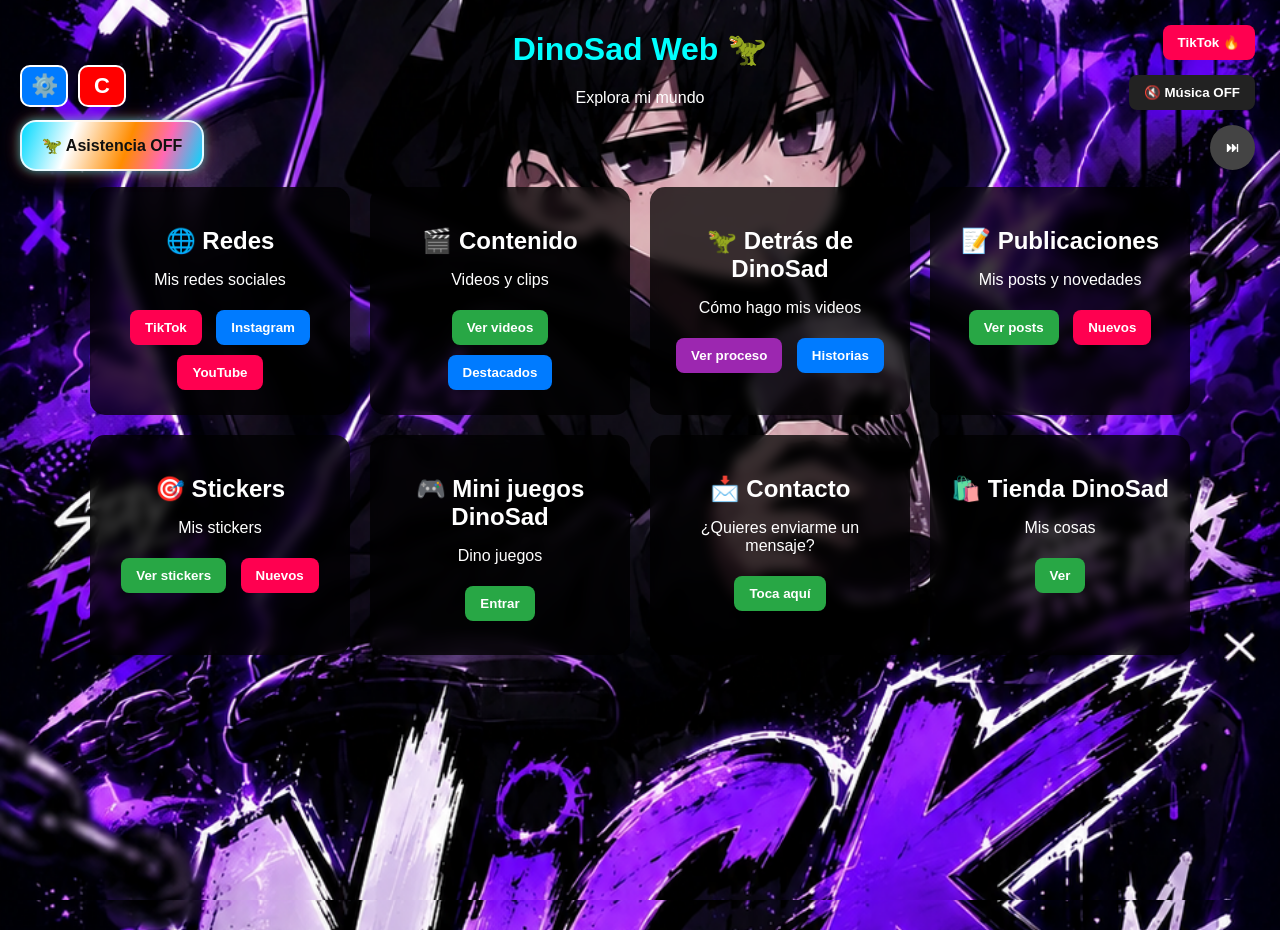
==== commit fcfbaab2: "Add files via upload" ====
--- a/index.html
+++ b/index.html
@@ -22,7 +22,10 @@
     <link rel="stylesheet" href="puzzle.css">
     <link rel="stylesheet" href="dinos_asistente.css">
     <link rel="stylesheet" href="dinos_chat.css">
-
+<link rel="stylesheet" href="memory.css">
+<link rel="stylesheet" href="tateti.css">
+<link rel="stylesheet" href="historia.css">
+<link rel="stylesheet" href="comics.css">
 </head>
 
 <body>
@@ -36,6 +39,18 @@
 <!--==============================
 BOTONES SUPERIORES
 ===============================-->
+<button id="btnConfiguracion" aria-label="Configuración">
+    ⚙️
+</button>
+
+<button id="btnC" aria-label="C">
+    C
+</button>
+
+<button id="btnMoneda" aria-label="Moneda">
+    🪙
+</button>
+
 <button id="btnAsistencia">
     🦖 Asistencia OFF
 </button>
@@ -79,6 +94,10 @@
 
             <button class="azul" id="instagram">
                 Instagram
+            </button>
+
+            <button class="rojo" id="youtube">
+                YouTube
             </button>
 
         </div>
@@ -145,15 +164,15 @@
 </button>
 
         </div>
-<!-- Rompecabezas -->
+<!-- Mini juegos DinoSad -->
 <div class="card">
 
-    <h2>🧩 Rompecabezas</h2>
-
-    <p>Arma una imagen de DinoSad.</p>
-
-    <button class="verde" id="btnPuzzle">
-        Jugar
+    <h2>🎮 Mini juegos DinoSad</h2>
+
+    <p>Dino juegos</p>
+
+    <button class="verde" id="btnJuegosDinoSad">
+        Entrar
     </button>
 
 </div>
@@ -170,150 +189,333 @@
 
         </div>
 
-    </div>
+        <!-- Tienda DinoSad -->
+        <div class="card">
+
+            <h2>🛍️ Tienda DinoSad</h2>
+
+            <p>Mis cosas</p>
+
+            <button class="verde" id="btnTiendaDinoSad">
+                Ver
+            </button>
+
+        </div>
+
+    </div>
+
+</div>
+<!--==============================
+DINO MONEDAS
+===============================-->
+
+<div id="seccionDinoMonedas" style="display:none;">
+
+    <h1>🪙 Dino monedas</h1>
+
+    <div class="card">
+
+        <h2>🪙 Dino monedas</h2>
+
+        <p>Tenés:</p>
+
+        <strong>0</strong>
+
+        <p>monedas</p>
+
+    </div>
+
+    <br>
+
+    <button id="btnVolverDinoMonedas" class="azul">
+        ⬅ Volver
+    </button>
+
+</div>
+<!--==============================
+CONFIGURACIÓN
+===============================-->
+
+<div id="seccionTiendaDinoSad" style="display:none;">
+
+    <h1>🛍️ Tienda DinoSad</h1>
+
+    <p>Elegí qué querés ver.</p>
+
+    <div class="grid">
+
+        <div class="card">
+            <h2>🛍️ Tienda</h2>
+            <p>Mis cosas de DinoSad.</p>
+            <button class="verde" id="btnEntrarTiendaDinoSad">
+                Entrar
+            </button>
+        </div>
+
+        <div class="card">
+            <h2>🎡 Ruleta</h2>
+            <p>Probá la ruleta DinoSad.</p>
+            <button class="verde" id="btnEntrarRuletaDinoSad">
+                Entrar
+            </button>
+        </div>
+
+    </div>
+
+    <br>
+
+    <button id="btnVolverTiendaDinoSad" class="azul">
+        ⬅ Volver
+    </button>
+
+</div>
+<!--==============================
+CONFIGURACIÓN
+===============================-->
+
+<div id="seccionConfiguracion" style="display:none;">
+
+    <h1>⚙️ Configuración</h1>
+
+    <p>Elegí qué configuración querés ver.</p>
+
+    <div class="grid">
+
+        <div class="card">
+            <h2>🔊 Sonido</h2>
+            <p>Configurá el sonido de DinoSad.</p>
+            <button class="azul" id="btnVerSonido">
+                Ver
+            </button>
+        </div>
+
+        <div class="card">
+            <h2>🌄 Fondo</h2>
+            <p>Elegí el fondo de DinoSad.</p>
+            <button class="azul" id="btnVerFondo">
+                Ver
+            </button>
+        </div>
+
+        <div class="card">
+            <h2>🎯 Colección</h2>
+            <p>Consultá tu colección de DinoSad.</p>
+            <button class="azul" id="btnVerColeccion">
+                Ver
+            </button>
+        </div>
+
+    </div>
+
+    <br>
+
+    <button id="btnVolverConfiguracion" class="azul">
+        ⬅ Volver
+    </button>
 
 </div>
 <!--==============================
 STICKERS
 ===============================-->
-
-<div id="seccionStickers" style="display:none;">
-
-    <h1>🎯 Stickers</h1>
-
-    <p>Elegí una colección.</p>
-
-    <div class="grid">
-
-        <!-- ALE -->
-
-        <div class="card">
-
-            <h2>🦖 Ale</h2>
-
-            <p>Stickers de Ale.</p>
-
-            <button
-                class="verde"
-                id="btnColeccionAle">
-
-                Ver stickers
-
-            </button>
-
-        </div>
-
-
-        <!-- LEO -->
-
-        <div class="card">
-
-            <h2>🐯 Leo</h2>
-
-            <p>Stickers de Leo.</p>
-
-            <button
-                class="verde"
-                id="btnColeccionLeo">
-
-                Ver stickers
-
-            </button>
-
-        </div>
-
-
-        <!-- NICO -->
-
-        <div class="card">
-
-            <h2>🦄 Nico</h2>
-
-            <p>Stickers de Nico.</p>
-
-            <button
-                class="verde"
-                id="btnColeccionNico">
-
-                Ver stickers
-
-            </button>
-
-        </div>
-
-
-        <!-- THEYS DINOS -->
-
-        <div class="card">
-
-            <h2>🦖 Theys Dinos</h2>
-
-            <p>Stickers de todos los dinos.</p>
-
-            <button
-                class="verde"
-                id="btnColeccionTheys">
-
-                Ver stickers
-
-            </button>
-
-        </div>
-
-    </div>
-
-    <br>
-
-    <button
-        id="btnVolver"
-        class="azul">
-
-        ⬅ Volver
-
-    </button>
-
-</div>
-
-
-<!--==============================
-NUEVOS STICKERS
-===============================-->
-
-<div id="seccionNuevosStikers" style="display:none;">
-
-    <h1>🆕 Nuevos Stickers</h1>
-
-    <p>
-        Aquí aparecerán los stickers y packs
-        agregados recientemente.
-    </p>
-
-    <div class="grid">
-
-        <div class="card">
-
-            <h2>🆕 Próximamente</h2>
-
+    
+    <div id="seccionConfigSonido" style="display:none;">
+    
+        <h1>🔊 Configuración de sonido</h1>
+    
+        <div class="card">
+    
+            <h2>🔊 Volumen de la música</h2>
+    
+            <input
+                type="range"
+                id="controlVolumenMusica"
+                min="0"
+                max="100"
+                value="100">
+    
             <p>
-                Aquí aparecerán las novedades
-                de las últimas semanas.
+                Volumen: <strong id="valorVolumenMusica">100%</strong>
             </p>
-
-        </div>
-
-    </div>
-
-    <br>
-
-    <button
-        id="btnVolverNuevosStikers"
-        class="azul">
-
-        ⬅ Volver
-
-    </button>
-
-</div>
+    
+        </div>
+    
+        <br>
+    
+        <button id="btnVolverConfigSonido" class="azul">
+            ⬅ Volver
+        </button>
+    
+    </div>
+    <!--==============================
+    STICKERS
+    ===============================-->
+    
+    <div id="seccionElegirFondo" style="display:none;">
+    
+        <h1>🌄 Elegir fondo</h1>
+    
+        <div class="card">
+    
+            <h2>🌄 Elegir fondo</h2>
+    
+            <button class="azul" id="btnFondoPantalla">
+                Pantalla
+            </button>
+    
+            <button class="azul" id="btnFondoChat">
+                Chat
+            </button>
+    
+        </div>
+    
+        <br>
+    
+        <button id="btnVolverElegirFondo" class="azul">
+            ⬅ Volver
+        </button>
+    
+    </div>
+    <!--==============================
+    STICKERS
+    ===============================-->
+    
+    <div id="seccionStickers" style="display:none;">
+    
+        <h1>🎯 Stickers</h1>
+    
+        <p>Elegí una colección.</p>
+    
+        <div class="grid">
+    
+            <!-- ALE -->
+    
+            <div class="card">
+    
+                <h2>🦖 Ale</h2>
+    
+                <p>Stickers de Ale.</p>
+    
+                <button
+                    class="verde"
+                    id="btnColeccionAle">
+    
+                    Ver stickers
+    
+                </button>
+    
+            </div>
+    
+    
+            <!-- LEO -->
+    
+            <div class="card">
+    
+                <h2>🐯 Leo</h2>
+    
+                <p>Stickers de Leo.</p>
+    
+                <button
+                    class="verde"
+                    id="btnColeccionLeo">
+    
+                    Ver stickers
+    
+                </button>
+    
+            </div>
+    
+    
+            <!-- NICO -->
+    
+            <div class="card">
+    
+                <h2>🦄 Nico</h2>
+    
+                <p>Stickers de Nico.</p>
+    
+                <button
+                    class="verde"
+                    id="btnColeccionNico">
+    
+                    Ver stickers
+    
+                </button>
+    
+            </div>
+    
+    
+            <!-- THEYS DINOS -->
+    
+            <div class="card">
+    
+                <h2>🦖 Theys Dinos</h2>
+    
+                <p>Stickers de todos los dinos.</p>
+    
+                <button
+                    class="verde"
+                    id="btnColeccionTheys">
+    
+                    Ver stickers
+    
+                </button>
+    
+            </div>
+    
+        </div>
+    
+        <br>
+    
+        <button
+            id="btnVolver"
+            class="azul">
+    
+            ⬅ Volver
+    
+        </button>
+    
+    </div>
+    
+    
+    <!--==============================
+    NUEVOS STICKERS
+    ===============================-->
+    
+    <div id="seccionNuevosStikers" style="display:none;">
+    
+        <h1>🆕 Nuevos Stickers</h1>
+    
+        <p>
+            Aquí aparecerán los stickers y packs
+            agregados recientemente.
+        </p>
+    
+        <div class="grid">
+    
+            <div class="card">
+    
+                <h2>🆕 Próximamente</h2>
+    
+                <p>
+                    Aquí aparecerán las novedades
+                    de las últimas semanas.
+                </p>
+    
+            </div>
+    
+        </div>
+    
+        <br>
+    
+        <button
+            id="btnVolverNuevosStikers"
+            class="azul">
+    
+            ⬅ Volver
+    
+        </button>
+    
+    </div>
 <!--==============================
 COLECCIÓN ALE
 ===============================-->
@@ -384,158 +586,370 @@
     </button>
 
 </div>
+
+
 <!--==============================
 STICKERS INDIVIDUALES DE ALE
 ===============================-->
 
-<div id="stickersIndividualesAle" style="display:none;">
+<div
+    id="stickersIndividualesAle"
+    style="display:none;">
 
     <h1>🖼️ Stickers individuales de Ale</h1>
 
-    <p>Stickers individuales.</p>
-
-    <div class="grid">
-
-        <!-- ==========================
-        TARJETA DEL STICKER
-        =========================== -->
-
-        <div
-            class="card stickerCard"
-            id="tarjetaStickerAle">
+    <p>
+        Mirá los stickers individuales de Ale.
+    </p>
+
+
+    <!-- ==========================
+    PÁGINA 1
+    =========================== -->
+
+    <div
+        class="paginaStickersAle"
+        id="paginaStickersAle1">
+
+
+        <!-- STICKER ALE 1 -->
+
+        <div class="card stickerCard">
+
+            <div class="stickerImagen">
+
+                <img
+                    src="stiker1.png"
+                    alt="Sticker Ale 1"
+                    class="sticker">
+
+            </div>
+
+            <h3>Sticker Ale 1</h3>
+
+            <button
+                class="verde btnDescargarStickerAle"
+                data-sticker="1">
+
+                ⬇️ Descargar
+
+            </button>
+
+            <button
+                class="azul btnCompartirStickerAle"
+                data-sticker="1">
+
+                📤 Compartir
+
+            </button>
+
+        </div>
+
+
+        <!-- STICKER ALE 2 -->
+
+        <div class="card stickerCard">
+
+            <div class="stickerImagen">
+
+                <img
+                    src="stiker2.png"
+                    alt="Sticker Ale 2"
+                    class="sticker">
+
+            </div>
+
+            <h3>Sticker Ale 2</h3>
+
+            <button
+                class="verde btnDescargarStickerAle"
+                data-sticker="2">
+
+                ⬇️ Descargar
+
+            </button>
+
+            <button
+                class="azul btnCompartirStickerAle"
+                data-sticker="2">
+
+                📤 Compartir
+
+            </button>
+
+        </div>
+
+
+        <!-- STICKER ALE 3 -->
+
+        <div class="card stickerCard">
+
+            <div class="stickerImagen">
+
+                <img
+                    src="stiker3.png"
+                    alt="Sticker Ale 3"
+                    class="sticker">
+
+            </div>
+
+            <h3>Sticker Ale 3</h3>
+
+            <button
+                class="verde btnDescargarStickerAle"
+                data-sticker="3">
+
+                ⬇️ Descargar
+
+            </button>
+
+            <button
+                class="azul btnCompartirStickerAle"
+                data-sticker="3">
+
+                📤 Compartir
+
+            </button>
+
+        </div>
+
+    </div>
+
+
+    <!-- ==========================
+    PÁGINA 2
+    =========================== -->
+
+    <div
+        class="paginaStickersAle"
+        id="paginaStickersAle2"
+        style="display:none;">
+
+
+        <!-- STICKER ALE 4 -->
+
+        <div class="card stickerCard">
+
+            <div class="stickerImagen">
+
+                <img
+                    src="stiker4.png"
+                    alt="Sticker Ale 4"
+                    class="sticker">
+
+            </div>
+
+            <h3>Sticker Ale 4</h3>
+
+            <button
+                class="verde btnDescargarStickerAle"
+                data-sticker="4">
+
+                ⬇️ Descargar
+
+            </button>
+
+            <button
+                class="azul btnCompartirStickerAle"
+                data-sticker="4">
+
+                📤 Compartir
+
+            </button>
+
+        </div>
+
+
+        <!-- STICKER ALE 5 -->
+
+        <div class="card stickerCard">
+
+            <div class="stickerImagen">
+
+                <img
+                    src="stiker5.png"
+                    alt="Sticker Ale 5"
+                    class="sticker">
+
+            </div>
+
+            <h3>Sticker Ale 5</h3>
+
+            <button
+                class="verde btnDescargarStickerAle"
+                data-sticker="5">
+
+                ⬇️ Descargar
+
+            </button>
+
+            <button
+                class="azul btnCompartirStickerAle"
+                data-sticker="5">
+
+                📤 Compartir
+
+            </button>
+
+        </div>
+
+
+        <!-- STICKER ALE 6 -->
+
+        <div class="card stickerCard">
 
             <div class="stickerImagen">
 
                 <img
                     src="stiker6.png"
-                    alt="Sticker individual de prueba de Ale"
+                    alt="Sticker Ale 6"
                     class="sticker">
 
             </div>
 
-            <h3>Sticker de prueba</h3>
-
-            <button
-                class="verde"
-                id="btnDescargarStickerAle">
+            <h3>Sticker Ale 6</h3>
+
+            <button
+                class="verde btnDescargarStickerAle"
+                data-sticker="6">
 
                 ⬇️ Descargar
 
             </button>
 
             <button
-                class="azul"
-                id="btnCompartirStickerAle">
+                class="azul btnCompartirStickerAle"
+                data-sticker="6">
 
                 📤 Compartir
 
             </button>
 
-            <button
-                class="morado"
-                id="btnWhatsAppStickerAle">
-
-                💬 Ver estilo WhatsApp
-
-            </button>
-
-        </div>
-
-
-        <!-- ==========================
-        OPCIONES DE DESCARGA
-        =========================== -->
-
-        <div
-            id="opcionesDescargaStickerAle"
-            class="card"
-            style="display:none;">
-
-            <h2>⬇️ Descargar sticker</h2>
-
-            <p>
-                Elegí cómo querés descargarlo.
-            </p>
-
-            <button
-                class="verde"
-                id="btnDescargarStickerAppAle">
-
-                📱 Descargar sticker
-
-            </button>
-
-            <button
-                class="azul"
-                id="btnDescargarImagenAle">
-
-                🖼️ Descargar como imagen
-
-            </button>
-
-            <br><br>
-
-            <button
-                class="rojo"
-                id="btnCerrarDescargaAle">
-
-                ✕ Volver
-
-            </button>
-
-        </div>
-
-
-        <!-- ==========================
-        OPCIONES DE COMPARTIR
-        =========================== -->
-
-        <div
-            id="opcionesCompartirStickerAle"
-            class="card"
-            style="display:none;">
-
-            <h2>📤 Compartir sticker</h2>
-
-            <p>
-                Compartí el enlace de este sticker.
-            </p>
-
-            <button
-                class="verde"
-                id="btnCompartirWhatsAppAle">
-
-                💬 WhatsApp
-
-            </button>
-<button
-    class="morado"
-    id="btnCompartirEnAle">
-
-    📱 Compartir en...
-
-</button>
-<button
+        </div>
+
+    </div>
+
+
+    <!-- ==========================
+    NAVEGACIÓN DE PÁGINAS
+    =========================== -->
+
+    <div class="navegacionPaginas">
+
+        <button
             class="azul"
-                id="btnCopiarEnlaceAle">
-
-                🔗 Copiar enlace
-
-            </button>
-
-            <br><br>
-
-            <button
-                class="azul"
-                id="btnCerrarCompartirAle">
-
-                ✕ Volver
-
-            </button>
-
-        </div>
-
-    </div>
+            id="btnAnteriorStickersAle">
+
+            ⬅ Anterior
+
+        </button>
+
+        <button
+            class="azul"
+            id="btnSiguienteStickersAle">
+
+            Siguiente ➡
+
+        </button>
+
+    </div>
+
+
+    <!-- ==========================
+    OPCIONES DE DESCARGA
+    =========================== -->
+
+    <div
+        id="opcionesDescargaStickerAle"
+        class="card"
+        style="display:none;">
+
+        <h2>⬇️ Descargar sticker</h2>
+
+        <p>
+            Elegí cómo querés descargarlo.
+        </p>
+
+        <button
+            class="verde"
+            id="btnDescargarStickerAppAle">
+
+            📱 Descargar sticker
+
+        </button>
+
+        <button
+            class="azul"
+            id="btnDescargarImagenAle">
+
+            🖼️ Descargar como imagen
+
+        </button>
+
+        <br><br>
+
+        <button
+            class="rojo"
+            id="btnCerrarDescargaAle">
+
+            ✕ Volver
+
+        </button>
+
+    </div>
+
+
+    <!-- ==========================
+    OPCIONES DE COMPARTIR
+    =========================== -->
+
+    <div
+        id="opcionesCompartirStickerAle"
+        class="card"
+        style="display:none;">
+
+        <h2>📤 Compartir sticker</h2>
+
+        <p>
+            Compartí el enlace de este sticker.
+        </p>
+
+        <button
+            class="verde"
+            id="btnCompartirWhatsAppAle">
+
+            💬 WhatsApp
+
+        </button>
+
+        <button
+            class="morado"
+            id="btnCompartirEnAle">
+
+            📱 Compartir en...
+
+        </button>
+
+        <button
+            class="azul"
+            id="btnCopiarEnlaceAle">
+
+            🔗 Copiar enlace
+
+        </button>
+
+        <br><br>
+
+        <button
+            class="azul"
+            id="btnCerrarCompartirAle">
+
+            ✕ Volver
+
+        </button>
+
+    </div>
+
 
     <br>
 
@@ -548,47 +962,58 @@
     </button>
 
 </div>
+
+
 <!--==============================
 PACKS DE ALE
 ===============================-->
 
-<div id="packsAle" style="display:none;">
+<div
+    id="packsAle"
+    style="display:none;">
 
     <h1>📦 Packs de Ale</h1>
 
-    <p>Colecciones de stickers de Ale.</p>
-
-    <div class="grid">
-
-        <!-- ==========================
-        TARJETA DEL PACK
-        =========================== -->
-
-        <div
-            class="card packCard"
-            id="tarjetaPackAle">
+    <p>
+        Colecciones de stickers de Ale.
+    </p>
+
+
+    <!-- ==========================
+    PÁGINA 1
+    =========================== -->
+
+    <div
+        class="paginaPacksAle"
+        id="paginaPacksAle1">
+
+
+        <!-- PACK ALE 1 -->
+
+        <div class="card packCard">
 
             <div class="packImagen">
 
                 <img
                     src="stiker1.png"
-                    alt="Pack de prueba de Ale">
-
-            </div>
-
-            <h3>Pack de prueba</h3>
-
-            <button
-                class="rojo"
-                id="btnDescargarPackAle">
+                    alt="Pack Ale 1"
+                    class="sticker">
+
+            </div>
+
+            <h3>Pack Ale 1</h3>
+
+            <button
+                class="rojo btnDescargarPackAle"
+                data-pack="1">
 
                 ⬇️ Descargar pack
 
             </button>
 
             <button
-                class="azul"
-                id="btnCompartirPackAle">
+                class="azul btnCompartirPackAle"
+                data-pack="1">
 
                 📤 Compartir pack
 
@@ -597,69 +1022,266 @@
         </div>
 
 
-        <!-- ==========================
-        TARJETA DE COMPARTIR PACK
-        =========================== -->
-
-        <div
-            id="opcionesCompartirPackAle"
-            class="card"
-            style="display:none;">
-
-            <h2>📤 Compartir pack</h2>
-
-            <p>
-                Compartí el enlace de este pack.
-            </p>
-
-            <!-- WHATSAPP -->
-
-            <button
-                class="verde"
-                id="btnCompartirWhatsAppPackAle">
-
-                💬 WhatsApp
-
-            </button>
-
-
-            <!-- COPIAR ENLACE -->
-
-            <button
-                class="azul"
-                id="btnCopiarEnlacePackAle">
-
-                🔗 Copiar enlace
-
-            </button>
-
-
-            <!-- COMPARTIR NATIVO -->
-
-            <button
-                class="morado"
-                id="btnCompartirNativoPackAle">
-
-                📤 Compartir en...
-
-            </button>
-
-
-            <br><br>
-
-            <!-- VOLVER -->
-
-            <button
-                class="azul"
-                id="btnCerrarCompartirPackAle">
-
-                ✕ Volver
-
-            </button>
-
-        </div>
-
-    </div>
+        <!-- PACK ALE 2 -->
+
+        <div class="card packCard">
+
+            <div class="packImagen">
+
+                <img
+                    src="stiker2.png"
+                    alt="Pack Ale 2"
+                    class="sticker">
+
+            </div>
+
+            <h3>Pack Ale 2</h3>
+
+            <button
+                class="rojo btnDescargarPackAle"
+                data-pack="2">
+
+                ⬇️ Descargar pack
+
+            </button>
+
+            <button
+                class="azul btnCompartirPackAle"
+                data-pack="2">
+
+                📤 Compartir pack
+
+            </button>
+
+        </div>
+
+
+        <!-- PACK ALE 3 -->
+
+        <div class="card packCard">
+
+            <div class="packImagen">
+
+                <img
+                    src="stiker3.png"
+                    alt="Pack Ale 3"
+                    class="sticker">
+
+            </div>
+
+            <h3>Pack Ale 3</h3>
+
+            <button
+                class="rojo btnDescargarPackAle"
+                data-pack="3">
+
+                ⬇️ Descargar pack
+
+            </button>
+
+            <button
+                class="azul btnCompartirPackAle"
+                data-pack="3">
+
+                📤 Compartir pack
+
+            </button>
+
+        </div>
+
+    </div>
+
+
+    <!-- ==========================
+    PÁGINA 2
+    =========================== -->
+
+    <div
+        class="paginaPacksAle"
+        id="paginaPacksAle2"
+        style="display:none;">
+
+
+        <!-- PACK ALE 4 -->
+
+        <div class="card packCard">
+
+            <div class="packImagen">
+
+                <img
+                    src="stiker4.png"
+                    alt="Pack Ale 4"
+                    class="sticker">
+
+            </div>
+
+            <h3>Pack Ale 4</h3>
+
+            <button
+                class="rojo btnDescargarPackAle"
+                data-pack="4">
+
+                ⬇️ Descargar pack
+
+            </button>
+
+            <button
+                class="azul btnCompartirPackAle"
+                data-pack="4">
+
+                📤 Compartir pack
+
+            </button>
+
+        </div>
+
+
+        <!-- PACK ALE 5 -->
+
+        <div class="card packCard">
+
+            <div class="packImagen">
+
+                <img
+                    src="stiker5.png"
+                    alt="Pack Ale 5"
+                    class="sticker">
+
+            </div>
+
+            <h3>Pack Ale 5</h3>
+
+            <button
+                class="rojo btnDescargarPackAle"
+                data-pack="5">
+
+                ⬇️ Descargar pack
+
+            </button>
+
+            <button
+                class="azul btnCompartirPackAle"
+                data-pack="5">
+
+                📤 Compartir pack
+
+            </button>
+
+        </div>
+
+
+        <!-- PACK ALE 6 -->
+
+        <div class="card packCard">
+
+            <div class="packImagen">
+
+                <img
+                    src="stiker6.png"
+                    alt="Pack Ale 6"
+                    class="sticker">
+
+            </div>
+
+            <h3>Pack Ale 6</h3>
+
+            <button
+                class="rojo btnDescargarPackAle"
+                data-pack="6">
+
+                ⬇️ Descargar pack
+
+            </button>
+
+            <button
+                class="azul btnCompartirPackAle"
+                data-pack="6">
+
+                📤 Compartir pack
+
+            </button>
+
+        </div>
+
+    </div>
+
+
+    <!-- ==========================
+    NAVEGACIÓN DE PÁGINAS
+    =========================== -->
+
+    <div class="navegacionPaginas">
+
+        <button
+            class="azul"
+            id="btnAnteriorPacksAle">
+
+            ⬅ Anterior
+
+        </button>
+
+        <button
+            class="azul"
+            id="btnSiguientePacksAle">
+
+            Siguiente ➡
+
+        </button>
+
+    </div>
+
+
+    <!-- ==========================
+    OPCIONES DE COMPARTIR PACK
+    =========================== -->
+
+    <div
+        id="opcionesCompartirPackAle"
+        class="card"
+        style="display:none;">
+
+        <h2>📤 Compartir pack</h2>
+
+        <p>
+            Compartí el enlace de este pack.
+        </p>
+
+        <button
+            class="verde"
+            id="btnCompartirWhatsAppPackAle">
+
+            💬 WhatsApp
+
+        </button>
+
+        <button
+            class="azul"
+            id="btnCopiarEnlacePackAle">
+
+            🔗 Copiar enlace
+
+        </button>
+
+        <button
+            class="morado"
+            id="btnCompartirNativoPackAle">
+
+            📤 Compartir en...
+
+        </button>
+
+        <br><br>
+
+        <button
+            class="azul"
+            id="btnCerrarCompartirPackAle">
+
+            ✕ Volver
+
+        </button>
+
+    </div>
+
 
     <br>
 
@@ -672,7 +1294,6 @@
     </button>
 
 </div>
-
 <!--==============================
 COLECCIÓN LEO
 ===============================-->
@@ -681,36 +1302,50 @@
 
     <h1>🐯 Stickers de Leo</h1>
 
-    <p>Stickers y packs de Leo.</p>
-
-<div id="gridStickersLeo" class="grid">
-
-    <div class="card">
-
-        <h2>🖼️ Stickers</h2>
-
-        <p>Stickers individuales de Leo.</p>
-
-        <div id="stickersLeo">
-            <!-- Aquí irán los stickers -->
-        </div>
-
-    </div>
-
-
-    <div class="card">
-
-        <h2>📦 Packs</h2>
-
-        <p>Colecciones de stickers de Leo.</p>
-
-        <div id="packsLeo">
-            <!-- Aquí irán los packs -->
-        </div>
-
-    </div>
-
-</div>
+    <p>Elegí qué querés ver.</p>
+
+    <div class="grid">
+
+        <div class="card">
+
+            <h2>🖼️ Stickers individuales</h2>
+
+            <p>
+                Mirá los stickers individuales de Leo.
+            </p>
+
+            <button
+                class="verde"
+                id="btnStickersIndividualesLeo">
+
+                Ver stickers
+
+            </button>
+
+        </div>
+
+        <div class="card">
+
+            <h2>📦 Packs</h2>
+
+            <p>
+                Mirá los packs de stickers de Leo.
+            </p>
+
+            <button
+                class="rojo"
+                id="btnPacksLeo">
+
+                Ver packs
+
+            </button>
+
+        </div>
+
+    </div>
+
+    <br>
+
     <button
         id="btnVolverLeo"
         class="azul">
@@ -721,55 +1356,486 @@
 
 </div>
 
-
+<!--==============================
+STICKERS INDIVIDUALES DE LEO
+===============================-->
+
+<div
+    id="stickersIndividualesLeo"
+    style="display:none;">
+
+    <h1>🖼️ Stickers individuales de Leo</h1>
+
+    <p>
+        Mirá los stickers individuales de Leo.
+    </p>
+
+    <div
+        class="paginaStickersLeo"
+        id="paginaStickersLeo1">
+
+        <div class="card stickerCard">
+            <div class="stickerImagen">
+                <img src="stiker1.png" alt="Sticker Leo 1" class="sticker">
+            </div>
+            <h3>Sticker Leo 1</h3>
+            <button class="verde btnDescargarStickerLeo" data-sticker="1">⬇️ Descargar</button>
+            <button class="azul btnCompartirStickerLeo" data-sticker="1">📤 Compartir</button>
+        </div>
+
+        <div class="card stickerCard">
+            <div class="stickerImagen">
+                <img src="stiker2.png" alt="Sticker Leo 2" class="sticker">
+            </div>
+            <h3>Sticker Leo 2</h3>
+            <button class="verde btnDescargarStickerLeo" data-sticker="2">⬇️ Descargar</button>
+            <button class="azul btnCompartirStickerLeo" data-sticker="2">📤 Compartir</button>
+        </div>
+
+        <div class="card stickerCard">
+            <div class="stickerImagen">
+                <img src="stiker3.png" alt="Sticker Leo 3" class="sticker">
+            </div>
+            <h3>Sticker Leo 3</h3>
+            <button class="verde btnDescargarStickerLeo" data-sticker="3">⬇️ Descargar</button>
+            <button class="azul btnCompartirStickerLeo" data-sticker="3">📤 Compartir</button>
+        </div>
+
+    </div>
+
+    <div
+        class="paginaStickersLeo"
+        id="paginaStickersLeo2"
+        style="display:none;">
+
+        <div class="card stickerCard">
+            <div class="stickerImagen">
+                <img src="stiker4.png" alt="Sticker Leo 4" class="sticker">
+            </div>
+            <h3>Sticker Leo 4</h3>
+            <button class="verde btnDescargarStickerLeo" data-sticker="4">⬇️ Descargar</button>
+            <button class="azul btnCompartirStickerLeo" data-sticker="4">📤 Compartir</button>
+        </div>
+
+        <div class="card stickerCard">
+            <div class="stickerImagen">
+                <img src="stiker5.png" alt="Sticker Leo 5" class="sticker">
+            </div>
+            <h3>Sticker Leo 5</h3>
+            <button class="verde btnDescargarStickerLeo" data-sticker="5">⬇️ Descargar</button>
+            <button class="azul btnCompartirStickerLeo" data-sticker="5">📤 Compartir</button>
+        </div>
+
+        <div class="card stickerCard">
+            <div class="stickerImagen">
+                <img src="stiker6.png" alt="Sticker Leo 6" class="sticker">
+            </div>
+            <h3>Sticker Leo 6</h3>
+            <button class="verde btnDescargarStickerLeo" data-sticker="6">⬇️ Descargar</button>
+            <button class="azul btnCompartirStickerLeo" data-sticker="6">📤 Compartir</button>
+        </div>
+
+    </div>
+
+    <div class="navegacionPaginas">
+        <button class="azul" id="btnAnteriorStickersLeo">⬅ Anterior</button>
+        <button class="azul" id="btnSiguienteStickersLeo">Siguiente ➡</button>
+    </div>
+
+    <div id="opcionesDescargaStickerLeo" class="card" style="display:none;">
+        <h2>⬇️ Descargar sticker</h2>
+        <p>Elegí cómo querés descargarlo.</p>
+        <button class="verde" id="btnDescargarStickerAppLeo">📱 Descargar sticker</button>
+        <button class="azul" id="btnDescargarImagenLeo">🖼️ Descargar como imagen</button>
+        <br><br>
+        <button class="rojo" id="btnCerrarDescargaLeo">✕ Volver</button>
+    </div>
+
+    <div id="opcionesCompartirStickerLeo" class="card" style="display:none;">
+        <h2>📤 Compartir sticker</h2>
+        <p>Compartí el enlace de este sticker.</p>
+        <button class="verde" id="btnCompartirWhatsAppLeo">💬 WhatsApp</button>
+        <button class="morado" id="btnCompartirEnLeo">📱 Compartir en...</button>
+        <button class="azul" id="btnCopiarEnlaceLeo">🔗 Copiar enlace</button>
+        <br><br>
+        <button class="azul" id="btnCerrarCompartirLeo">✕ Volver</button>
+    </div>
+
+    <br>
+
+    <button id="btnVolverStickersIndividualesLeo" class="azul">⬅ Volver</button>
+
+</div>
+
+<!--==============================
+PACKS DE LEO
+===============================-->
+
+<div
+    id="packsLeo"
+    style="display:none;">
+
+    <h1>📦 Packs de Leo</h1>
+
+    <p>
+        Colecciones de stickers de Leo.
+    </p>
+
+    <div
+        class="paginaPacksLeo"
+        id="paginaPacksLeo1">
+
+        <div class="card packCard">
+            <div class="packImagen">
+                <img src="stiker1.png" alt="Pack Leo 1" class="sticker">
+            </div>
+            <h3>Pack Leo 1</h3>
+            <button class="rojo btnDescargarPackLeo" data-pack="1">⬇️ Descargar pack</button>
+            <button class="azul btnCompartirPackLeo" data-pack="1">📤 Compartir pack</button>
+        </div>
+
+        <div class="card packCard">
+            <div class="packImagen">
+                <img src="stiker2.png" alt="Pack Leo 2" class="sticker">
+            </div>
+            <h3>Pack Leo 2</h3>
+            <button class="rojo btnDescargarPackLeo" data-pack="2">⬇️ Descargar pack</button>
+            <button class="azul btnCompartirPackLeo" data-pack="2">📤 Compartir pack</button>
+        </div>
+
+        <div class="card packCard">
+            <div class="packImagen">
+                <img src="stiker3.png" alt="Pack Leo 3" class="sticker">
+            </div>
+            <h3>Pack Leo 3</h3>
+            <button class="rojo btnDescargarPackLeo" data-pack="3">⬇️ Descargar pack</button>
+            <button class="azul btnCompartirPackLeo" data-pack="3">📤 Compartir pack</button>
+        </div>
+
+    </div>
+
+    <div
+        class="paginaPacksLeo"
+        id="paginaPacksLeo2"
+        style="display:none;">
+
+        <div class="card packCard">
+            <div class="packImagen">
+                <img src="stiker4.png" alt="Pack Leo 4" class="sticker">
+            </div>
+            <h3>Pack Leo 4</h3>
+            <button class="rojo btnDescargarPackLeo" data-pack="4">⬇️ Descargar pack</button>
+            <button class="azul btnCompartirPackLeo" data-pack="4">📤 Compartir pack</button>
+        </div>
+
+        <div class="card packCard">
+            <div class="packImagen">
+                <img src="stiker5.png" alt="Pack Leo 5" class="sticker">
+            </div>
+            <h3>Pack Leo 5</h3>
+            <button class="rojo btnDescargarPackLeo" data-pack="5">⬇️ Descargar pack</button>
+            <button class="azul btnCompartirPackLeo" data-pack="5">📤 Compartir pack</button>
+        </div>
+
+        <div class="card packCard">
+            <div class="packImagen">
+                <img src="stiker6.png" alt="Pack Leo 6" class="sticker">
+            </div>
+            <h3>Pack Leo 6</h3>
+            <button class="rojo btnDescargarPackLeo" data-pack="6">⬇️ Descargar pack</button>
+            <button class="azul btnCompartirPackLeo" data-pack="6">📤 Compartir pack</button>
+        </div>
+
+    </div>
+
+    <div class="navegacionPaginas">
+        <button class="azul" id="btnAnteriorPacksLeo">⬅ Anterior</button>
+        <button class="azul" id="btnSiguientePacksLeo">Siguiente ➡</button>
+    </div>
+
+    <div id="opcionesCompartirPackLeo" class="card" style="display:none;">
+        <h2>📤 Compartir pack</h2>
+        <p>Compartí el enlace de este pack.</p>
+        <button class="verde" id="btnCompartirWhatsAppPackLeo">💬 WhatsApp</button>
+        <button class="azul" id="btnCopiarEnlacePackLeo">🔗 Copiar enlace</button>
+        <button class="morado" id="btnCompartirNativoPackLeo">📤 Compartir en...</button>
+        <br><br>
+        <button class="azul" id="btnCerrarCompartirPackLeo">✕ Volver</button>
+    </div>
+
+    <br>
+
+    <button id="btnVolverPacksLeo" class="azul">⬅ Volver</button>
+
+</div>
 <!--==============================
 COLECCIÓN NICO
 ===============================-->
 
 <div id="coleccionNico" style="display:none;">
 
-    <h1>🦄 Stickers de Nico</h1>
-
-    <p>Stickers y packs de Nico.</p>
-<div id="gridStickersNico" class="grid">
-
-    <div class="card">
-
-        <h2>🖼️ Stickers</h2>
-
-        <p>Stickers individuales de Nico.</p>
-
-        <div id="stickersNico">
-            <!-- Aquí irán los stickers -->
-        </div>
-
-    </div>
-
-
-    <div class="card">
-
-        <h2>📦 Packs</h2>
-
-        <p>Colecciones de stickers de Nico.</p>
-
-        <div id="packsNico">
-            <!-- Aquí irán los packs -->
-        </div>
-
-    </div>
-
-</div>
-
-    <button
-        id="btnVolverNico"
-        class="azul">
-
-        ⬅ Volver
-
-    </button>
-
-</div>
-
+    <h1>🦕 Stickers de Nico</h1>
+
+    <p>Elegí qué querés ver.</p>
+
+    <div class="grid">
+
+        <div class="card">
+
+            <h2>🖼️ Stickers individuales</h2>
+
+            <p>
+                Mirá los stickers individuales de Nico.
+            </p>
+
+            <button
+                class="verde"
+                id="btnStickersIndividualesNico">
+
+                Ver stickers
+
+            </button>
+
+        </div>
+
+        <div class="card">
+
+            <h2>📦 Packs</h2>
+
+            <p>
+                Mirá los packs de stickers de Nico.
+            </p>
+
+            <button
+                class="rojo"
+                id="btnPacksNico">
+
+                Ver packs
+
+            </button>
+
+        </div>
+
+    </div>
+
+    <br>
+
+    <button id="btnVolverNico" class="azul">⬅ Volver</button>
+
+</div>
+
+<!--==============================
+STICKERS INDIVIDUALES DE NICO
+===============================-->
+
+<div
+    id="stickersIndividualesNico"
+    style="display:none;">
+
+    <h1>🖼️ Stickers individuales de Nico</h1>
+
+    <p>
+        Mirá los stickers individuales de Nico.
+    </p>
+
+    <div
+        class="paginaStickersNico"
+        id="paginaStickersNico1">
+
+        <div class="card stickerCard">
+            <div class="stickerImagen">
+                <img src="stiker1.png" alt="Sticker Nico 1" class="sticker">
+            </div>
+            <h3>Sticker Nico 1</h3>
+            <button class="verde btnDescargarStickerNico" data-sticker="1">⬇️ Descargar</button>
+            <button class="azul btnCompartirStickerNico" data-sticker="1">📤 Compartir</button>
+        </div>
+
+        <div class="card stickerCard">
+            <div class="stickerImagen">
+                <img src="stiker2.png" alt="Sticker Nico 2" class="sticker">
+            </div>
+            <h3>Sticker Nico 2</h3>
+            <button class="verde btnDescargarStickerNico" data-sticker="2">⬇️ Descargar</button>
+            <button class="azul btnCompartirStickerNico" data-sticker="2">📤 Compartir</button>
+        </div>
+
+        <div class="card stickerCard">
+            <div class="stickerImagen">
+                <img src="stiker3.png" alt="Sticker Nico 3" class="sticker">
+            </div>
+            <h3>Sticker Nico 3</h3>
+            <button class="verde btnDescargarStickerNico" data-sticker="3">⬇️ Descargar</button>
+            <button class="azul btnCompartirStickerNico" data-sticker="3">📤 Compartir</button>
+        </div>
+
+    </div>
+
+    <div
+        class="paginaStickersNico"
+        id="paginaStickersNico2"
+        style="display:none;">
+
+        <div class="card stickerCard">
+            <div class="stickerImagen">
+                <img src="stiker4.png" alt="Sticker Nico 4" class="sticker">
+            </div>
+            <h3>Sticker Nico 4</h3>
+            <button class="verde btnDescargarStickerNico" data-sticker="4">⬇️ Descargar</button>
+            <button class="azul btnCompartirStickerNico" data-sticker="4">📤 Compartir</button>
+        </div>
+
+        <div class="card stickerCard">
+            <div class="stickerImagen">
+                <img src="stiker5.png" alt="Sticker Nico 5" class="sticker">
+            </div>
+            <h3>Sticker Nico 5</h3>
+            <button class="verde btnDescargarStickerNico" data-sticker="5">⬇️ Descargar</button>
+            <button class="azul btnCompartirStickerNico" data-sticker="5">📤 Compartir</button>
+        </div>
+
+        <div class="card stickerCard">
+            <div class="stickerImagen">
+                <img src="stiker6.png" alt="Sticker Nico 6" class="sticker">
+            </div>
+            <h3>Sticker Nico 6</h3>
+            <button class="verde btnDescargarStickerNico" data-sticker="6">⬇️ Descargar</button>
+            <button class="azul btnCompartirStickerNico" data-sticker="6">📤 Compartir</button>
+        </div>
+
+    </div>
+
+    <div class="navegacionPaginas">
+        <button class="azul" id="btnAnteriorStickersNico">⬅ Anterior</button>
+        <button class="azul" id="btnSiguienteStickersNico">Siguiente ➡</button>
+    </div>
+
+    <div id="opcionesDescargaStickerNico" class="card" style="display:none;">
+        <h2>⬇️ Descargar sticker</h2>
+        <p>Elegí cómo querés descargarlo.</p>
+        <button class="verde" id="btnDescargarStickerAppNico">📱 Descargar sticker</button>
+        <button class="azul" id="btnDescargarImagenNico">🖼️ Descargar como imagen</button>
+        <br><br>
+        <button class="rojo" id="btnCerrarDescargaNico">✕ Volver</button>
+    </div>
+
+    <div id="opcionesCompartirStickerNico" class="card" style="display:none;">
+        <h2>📤 Compartir sticker</h2>
+        <p>Compartí el enlace de este sticker.</p>
+        <button class="verde" id="btnCompartirWhatsAppNico">💬 WhatsApp</button>
+        <button class="morado" id="btnCompartirEnNico">📱 Compartir en...</button>
+        <button class="azul" id="btnCopiarEnlaceNico">🔗 Copiar enlace</button>
+        <br><br>
+        <button class="azul" id="btnCerrarCompartirNico">✕ Volver</button>
+    </div>
+
+    <br>
+
+    <button id="btnVolverStickersIndividualesNico" class="azul">⬅ Volver</button>
+
+</div>
+
+<!--==============================
+PACKS DE NICO
+===============================-->
+
+<div
+    id="packsNico"
+    style="display:none;">
+
+    <h1>📦 Packs de Nico</h1>
+
+    <p>
+        Colecciones de stickers de Nico.
+    </p>
+
+    <div
+        class="paginaPacksNico"
+        id="paginaPacksNico1">
+
+        <div class="card packCard">
+            <div class="packImagen">
+                <img src="stiker1.png" alt="Pack Nico 1" class="sticker">
+            </div>
+            <h3>Pack Nico 1</h3>
+            <button class="rojo btnDescargarPackNico" data-pack="1">⬇️ Descargar pack</button>
+            <button class="azul btnCompartirPackNico" data-pack="1">📤 Compartir pack</button>
+        </div>
+
+        <div class="card packCard">
+            <div class="packImagen">
+                <img src="stiker2.png" alt="Pack Nico 2" class="sticker">
+            </div>
+            <h3>Pack Nico 2</h3>
+            <button class="rojo btnDescargarPackNico" data-pack="2">⬇️ Descargar pack</button>
+            <button class="azul btnCompartirPackNico" data-pack="2">📤 Compartir pack</button>
+        </div>
+
+        <div class="card packCard">
+            <div class="packImagen">
+                <img src="stiker3.png" alt="Pack Nico 3" class="sticker">
+            </div>
+            <h3>Pack Nico 3</h3>
+            <button class="rojo btnDescargarPackNico" data-pack="3">⬇️ Descargar pack</button>
+            <button class="azul btnCompartirPackNico" data-pack="3">📤 Compartir pack</button>
+        </div>
+
+    </div>
+
+    <div
+        class="paginaPacksNico"
+        id="paginaPacksNico2"
+        style="display:none;">
+
+        <div class="card packCard">
+            <div class="packImagen">
+                <img src="stiker4.png" alt="Pack Nico 4" class="sticker">
+            </div>
+            <h3>Pack Nico 4</h3>
+            <button class="rojo btnDescargarPackNico" data-pack="4">⬇️ Descargar pack</button>
+            <button class="azul btnCompartirPackNico" data-pack="4">📤 Compartir pack</button>
+        </div>
+
+        <div class="card packCard">
+            <div class="packImagen">
+                <img src="stiker5.png" alt="Pack Nico 5" class="sticker">
+            </div>
+            <h3>Pack Nico 5</h3>
+            <button class="rojo btnDescargarPackNico" data-pack="5">⬇️ Descargar pack</button>
+            <button class="azul btnCompartirPackNico" data-pack="5">📤 Compartir pack</button>
+        </div>
+
+        <div class="card packCard">
+            <div class="packImagen">
+                <img src="stiker6.png" alt="Pack Nico 6" class="sticker">
+            </div>
+            <h3>Pack Nico 6</h3>
+            <button class="rojo btnDescargarPackNico" data-pack="6">⬇️ Descargar pack</button>
+            <button class="azul btnCompartirPackNico" data-pack="6">📤 Compartir pack</button>
+        </div>
+
+    </div>
+
+    <div class="navegacionPaginas">
+        <button class="azul" id="btnAnteriorPacksNico">⬅ Anterior</button>
+        <button class="azul" id="btnSiguientePacksNico">Siguiente ➡</button>
+    </div>
+
+    <div id="opcionesCompartirPackNico" class="card" style="display:none;">
+        <h2>📤 Compartir pack</h2>
+        <p>Compartí el enlace de este pack.</p>
+        <button class="verde" id="btnCompartirWhatsAppPackNico">💬 WhatsApp</button>
+        <button class="azul" id="btnCopiarEnlacePackNico">🔗 Copiar enlace</button>
+        <button class="morado" id="btnCompartirNativoPackNico">📤 Compartir en...</button>
+        <br><br>
+        <button class="azul" id="btnCerrarCompartirPackNico">✕ Volver</button>
+    </div>
+
+    <br>
+
+    <button id="btnVolverPacksNico" class="azul">⬅ Volver</button>
+
+</div>
 
 <!--==============================
 COLECCIÓN THEYS DINOS
@@ -777,38 +1843,60 @@
 
 <div id="coleccionTheys" style="display:none;">
 
-    <h1>🦖 Theys Dinos</h1>
-
-    <p>Stickers y packs de todos los dinos.</p>
-<div id="gridStickersTheys" class="grid">
-
-    <div class="card">
-
-        <h2>🖼️ Stickers</h2>
-
-        <p>Stickers individuales de Theys Dinos.</p>
-
-        <div id="stickersTheys">
-            <!-- Aquí irán los stickers -->
-        </div>
-
-    </div>
-
-
-    <div class="card">
-
-        <h2>📦 Packs</h2>
-
-        <p>Colecciones de stickers de todos los dinos.</p>
-
-        <div id="packsTheys">
-            <!-- Aquí irán los packs -->
-        </div>
-
-    </div>
-
-</div>
-
+    <h1>🦖 Stickers de Theys Dinos</h1>
+
+    <p>Elegí qué querés ver.</p>
+
+    <div class="grid">
+
+        <!-- ==========================
+        STICKERS INDIVIDUALES
+        =========================== -->
+
+        <div class="card">
+
+            <h2>🖼️ Stickers individuales</h2>
+
+            <p>
+                Mirá los stickers individuales de Theys Dinos.
+            </p>
+
+            <button
+                class="verde"
+                id="btnStickersIndividualesTheys">
+
+                Ver stickers
+
+            </button>
+
+        </div>
+
+
+        <!-- ==========================
+        PACKS
+        =========================== -->
+
+        <div class="card">
+
+            <h2>📦 Packs</h2>
+
+            <p>
+                Mirá los packs de stickers de Theys Dinos.
+            </p>
+
+            <button
+                class="rojo"
+                id="btnPacksTheys">
+
+                Ver packs
+
+            </button>
+
+        </div>
+
+    </div>
+
+    <br>
 
     <button
         id="btnVolverTheys"
@@ -819,9 +1907,435 @@
     </button>
 
 </div>
+
+
+<!--==============================
+STICKERS INDIVIDUALES DE THEYS DINOS
+===============================-->
+
+<div
+    id="stickersIndividualesTheys"
+    style="display:none;">
+
+    <h1>🖼️ Stickers individuales de Theys Dinos</h1>
+
+    <p>
+        Mirá los stickers individuales de Theys Dinos.
+    </p>
+
+
+    <!-- ==========================
+    PÁGINA 1
+    =========================== -->
+
+    <div
+        class="paginaStickersTheys"
+        id="paginaStickersTheys1">
+
+        <div class="card stickerCard">
+            <div class="stickerImagen">
+                <img src="stiker1.png" alt="Sticker Theys 1" class="sticker">
+            </div>
+            <h3>Sticker Theys 1</h3>
+            <button class="verde btnDescargarStickerTheys" data-sticker="1">⬇️ Descargar</button>
+            <button class="azul btnCompartirStickerTheys" data-sticker="1">📤 Compartir</button>
+        </div>
+
+        <div class="card stickerCard">
+            <div class="stickerImagen">
+                <img src="stiker2.png" alt="Sticker Theys 2" class="sticker">
+            </div>
+            <h3>Sticker Theys 2</h3>
+            <button class="verde btnDescargarStickerTheys" data-sticker="2">⬇️ Descargar</button>
+            <button class="azul btnCompartirStickerTheys" data-sticker="2">📤 Compartir</button>
+        </div>
+
+        <div class="card stickerCard">
+            <div class="stickerImagen">
+                <img src="stiker3.png" alt="Sticker Theys 3" class="sticker">
+            </div>
+            <h3>Sticker Theys 3</h3>
+            <button class="verde btnDescargarStickerTheys" data-sticker="3">⬇️ Descargar</button>
+            <button class="azul btnCompartirStickerTheys" data-sticker="3">📤 Compartir</button>
+        </div>
+
+    </div>
+
+
+    <!-- ==========================
+    PÁGINA 2
+    =========================== -->
+
+    <div
+        class="paginaStickersTheys"
+        id="paginaStickersTheys2"
+        style="display:none;">
+
+        <div class="card stickerCard">
+            <div class="stickerImagen">
+                <img src="stiker4.png" alt="Sticker Theys 4" class="sticker">
+            </div>
+            <h3>Sticker Theys 4</h3>
+            <button class="verde btnDescargarStickerTheys" data-sticker="4">⬇️ Descargar</button>
+            <button class="azul btnCompartirStickerTheys" data-sticker="4">📤 Compartir</button>
+        </div>
+
+        <div class="card stickerCard">
+            <div class="stickerImagen">
+                <img src="stiker5.png" alt="Sticker Theys 5" class="sticker">
+            </div>
+            <h3>Sticker Theys 5</h3>
+            <button class="verde btnDescargarStickerTheys" data-sticker="5">⬇️ Descargar</button>
+            <button class="azul btnCompartirStickerTheys" data-sticker="5">📤 Compartir</button>
+        </div>
+
+        <div class="card stickerCard">
+            <div class="stickerImagen">
+                <img src="stiker6.png" alt="Sticker Theys 6" class="sticker">
+            </div>
+            <h3>Sticker Theys 6</h3>
+            <button class="verde btnDescargarStickerTheys" data-sticker="6">⬇️ Descargar</button>
+            <button class="azul btnCompartirStickerTheys" data-sticker="6">📤 Compartir</button>
+        </div>
+
+    </div>
+
+
+    <!-- ==========================
+    NAVEGACIÓN DE PÁGINAS
+    =========================== -->
+
+    <div class="navegacionPaginas">
+
+        <button class="azul" id="btnAnteriorStickersTheys">⬅ Anterior</button>
+        <button class="azul" id="btnSiguienteStickersTheys">Siguiente ➡</button>
+
+    </div>
+
+
+    <!-- ==========================
+    OPCIONES DE DESCARGA
+    =========================== -->
+
+    <div
+        id="opcionesDescargaStickerTheys"
+        class="card"
+        style="display:none;">
+
+        <h2>⬇️ Descargar sticker</h2>
+
+        <p>
+            Elegí cómo querés descargarlo.
+        </p>
+
+        <button class="verde" id="btnDescargarStickerAppTheys">📱 Descargar sticker</button>
+        <button class="azul" id="btnDescargarImagenTheys">🖼️ Descargar como imagen</button>
+
+        <br><br>
+
+        <button class="rojo" id="btnCerrarDescargaTheys">✕ Volver</button>
+
+    </div>
+
+
+    <!-- ==========================
+    OPCIONES DE COMPARTIR
+    =========================== -->
+
+    <div
+        id="opcionesCompartirStickerTheys"
+        class="card"
+        style="display:none;">
+
+        <h2>📤 Compartir sticker</h2>
+
+        <p>
+            Compartí el enlace de este sticker.
+        </p>
+
+        <button class="verde" id="btnCompartirWhatsAppTheys">💬 WhatsApp</button>
+        <button class="morado" id="btnCompartirEnTheys">📱 Compartir en...</button>
+        <button class="azul" id="btnCopiarEnlaceTheys">🔗 Copiar enlace</button>
+
+        <br><br>
+
+        <button class="azul" id="btnCerrarCompartirTheys">✕ Volver</button>
+
+    </div>
+
+
+    <br>
+
+    <button id="btnVolverStickersIndividualesTheys" class="azul">⬅ Volver</button>
+
+</div>
+
+
+<!--==============================
+PACKS DE THEYS DINOS
+===============================-->
+
+<div
+    id="packsTheys"
+    style="display:none;">
+
+    <h1>📦 Packs de Theys Dinos</h1>
+
+    <p>
+        Colecciones de stickers de Theys Dinos.
+    </p>
+
+
+    <!-- ==========================
+    PÁGINA 1
+    =========================== -->
+
+    <div
+        class="paginaPacksTheys"
+        id="paginaPacksTheys1">
+
+        <div class="card packCard">
+            <div class="packImagen">
+                <img src="stiker1.png" alt="Pack Theys 1" class="sticker">
+            </div>
+            <h3>Pack Theys 1</h3>
+            <button class="rojo btnDescargarPackTheys" data-pack="1">⬇️ Descargar pack</button>
+            <button class="azul btnCompartirPackTheys" data-pack="1">📤 Compartir pack</button>
+        </div>
+
+        <div class="card packCard">
+            <div class="packImagen">
+                <img src="stiker2.png" alt="Pack Theys 2" class="sticker">
+            </div>
+            <h3>Pack Theys 2</h3>
+            <button class="rojo btnDescargarPackTheys" data-pack="2">⬇️ Descargar pack</button>
+            <button class="azul btnCompartirPackTheys" data-pack="2">📤 Compartir pack</button>
+        </div>
+
+        <div class="card packCard">
+            <div class="packImagen">
+                <img src="stiker3.png" alt="Pack Theys 3" class="sticker">
+            </div>
+            <h3>Pack Theys 3</h3>
+            <button class="rojo btnDescargarPackTheys" data-pack="3">⬇️ Descargar pack</button>
+            <button class="azul btnCompartirPackTheys" data-pack="3">📤 Compartir pack</button>
+        </div>
+
+    </div>
+
+
+    <!-- ==========================
+    PÁGINA 2
+    =========================== -->
+
+    <div
+        class="paginaPacksTheys"
+        id="paginaPacksTheys2"
+        style="display:none;">
+
+        <div class="card packCard">
+            <div class="packImagen">
+                <img src="stiker4.png" alt="Pack Theys 4" class="sticker">
+            </div>
+            <h3>Pack Theys 4</h3>
+            <button class="rojo btnDescargarPackTheys" data-pack="4">⬇️ Descargar pack</button>
+            <button class="azul btnCompartirPackTheys" data-pack="4">📤 Compartir pack</button>
+        </div>
+
+        <div class="card packCard">
+            <div class="packImagen">
+                <img src="stiker5.png" alt="Pack Theys 5" class="sticker">
+            </div>
+            <h3>Pack Theys 5</h3>
+            <button class="rojo btnDescargarPackTheys" data-pack="5">⬇️ Descargar pack</button>
+            <button class="azul btnCompartirPackTheys" data-pack="5">📤 Compartir pack</button>
+        </div>
+
+        <div class="card packCard">
+            <div class="packImagen">
+                <img src="stiker6.png" alt="Pack Theys 6" class="sticker">
+            </div>
+            <h3>Pack Theys 6</h3>
+            <button class="rojo btnDescargarPackTheys" data-pack="6">⬇️ Descargar pack</button>
+            <button class="azul btnCompartirPackTheys" data-pack="6">📤 Compartir pack</button>
+        </div>
+
+    </div>
+
+
+    <!-- ==========================
+    NAVEGACIÓN DE PÁGINAS
+    =========================== -->
+
+    <div class="navegacionPaginas">
+
+        <button class="azul" id="btnAnteriorPacksTheys">⬅ Anterior</button>
+        <button class="azul" id="btnSiguientePacksTheys">Siguiente ➡</button>
+
+    </div>
+
+
+    <div id="opcionesCompartirPackTheys" class="card" style="display:none;">
+        <h2>📤 Compartir pack</h2>
+        <p>Compartí el enlace de este pack.</p>
+        <button class="verde" id="btnCompartirWhatsAppPackTheys">💬 WhatsApp</button>
+        <button class="azul" id="btnCopiarEnlacePackTheys">🔗 Copiar enlace</button>
+        <button class="morado" id="btnCompartirNativoPackTheys">📤 Compartir en...</button>
+        <br><br>
+        <button class="azul" id="btnCerrarCompartirPackTheys">✕ Volver</button>
+    </div>
+
+    <br>
+
+    <button id="btnVolverPacksTheys" class="azul">⬅ Volver</button>
+
+</div>
+
 <!--==============================
 ROMPECABEZAS
 ===============================-->
+<!--==============================
+SELECCIÓN DE NIVEL
+===============================-->
+
+<div id="seccionJuegosDinoSad" style="display:none;">
+
+    <h1>🎮 Juegos DinoSad</h1>
+
+    <p>Elegí un juego para comenzar.</p>
+
+    <div class="grid">
+
+        <div class="card">
+
+            <h2>🧩 Rompecabezas</h2>
+
+            <p>Arma una imagen de DinoSad.</p>
+
+            <button class="verde" id="btnPuzzle">
+                Jugar
+            </button>
+
+        </div>
+
+        <div class="card">
+
+            <h2>🧠 Memory</h2>
+
+            <p>Encontrá las parejas de DinoSad.</p>
+
+            <button class="verde" id="btnMemory">
+                Jugar
+            </button>
+
+        </div>
+
+        <div class="card">
+
+            <h2>⭕ Tateti Dino</h2>
+
+            <p>Jugá al tateti con los dinos.</p>
+
+            <button class="verde" id="btnTatetiDino">
+                Jugar
+            </button>
+
+        </div>
+
+    </div>
+
+    <br>
+
+    <button id="btnVolverJuegosDinoSad" class="azul">
+        ⬅ Volver
+    </button>
+
+</div>
+
+<!--==============================
+NIVELES DE MEMORY
+===============================-->
+
+<div id="seccionMemoryNiveles" style="display:none;">
+
+    <h1>🧠 Memory DinoSad</h1>
+
+    <p>Elegí la dificultad del juego.</p>
+
+    <div class="grid">
+
+        <div class="card">
+            <h2>🟢 Fácil</h2>
+            <p>Un desafío para comenzar.</p>
+            <button class="verde" id="nivelMemoryFacil">
+                Jugar
+            </button>
+        </div>
+
+        <div class="card">
+            <h2>🔵 Normal</h2>
+            <p>Un desafío intermedio.</p>
+            <button class="azul" id="nivelMemoryNormal">
+                Jugar
+            </button>
+        </div>
+
+        <div class="card">
+            <h2>🔴 Difícil</h2>
+            <p>Un desafío para expertos.</p>
+            <button class="rojo" id="nivelMemoryDificil">
+                Jugar
+            </button>
+        </div>
+
+    </div>
+
+    <br>
+
+    <button id="btnVolverMemory" class="azul">
+        ⬅ Volver
+    </button>
+
+</div>
+
+<!--==============================
+NIVELES DE TATETI DINO
+===============================-->
+
+<div id="seccionTatetiNiveles" style="display:none;">
+
+    <h1>⭕ Tateti Dino</h1>
+
+    <p>Elegí la dificultad del juego.</p>
+
+    <div class="grid">
+
+        <div class="card">
+            <h2>🟢 Fácil</h2>
+            <p>Un desafío para comenzar.</p>
+            <button class="verde" id="nivelTatetiFacil">
+                Jugar
+            </button>
+        </div>
+
+        <div class="card">
+            <h2>🔴 Difícil</h2>
+            <p>Un desafío para expertos.</p>
+            <button class="rojo" id="nivelTatetiDificil">
+                Jugar
+            </button>
+        </div>
+
+    </div>
+
+    <br>
+
+    <button id="btnVolverTatetiNiveles" class="azul">
+        ⬅ Volver
+    </button>
+
+</div>
+
 <!--==============================
 SELECCIÓN DE NIVEL
 ===============================-->
@@ -889,8 +2403,30 @@
     <button id="btnVolverNiveles" class="azul">
         ⬅ Volver
     </button>
-
-</div>
+</div>
+
+    <!--==============================
+JUEGO DE MEMORIA DINOSAD
+===============================-->
+<div id="seccionJuegoMemoria" style="display:none;">
+
+    <h1>🧠 Dino Memory</h1>
+    <p>¡Encuentra las parejas de dinosaurios!</p>
+
+    <div class="card panel-puntos">
+        <h2 id="cronometroMemoria">⏱️ Tiempo: 00:00</h2>
+        <p>Intentos: <strong id="contadorIntentos">0</strong> | Parejas: <strong id="contadorParejas">0/4</strong></p>
+        <button id="btnReiniciarMemoria" class="verde">🔄 Reiniciar</button>
+    </div>
+
+    <!-- Tablero de cartas -->
+    <div id="tableroMemoria" class="grid-memoria"></div>
+
+    <br>
+    <button id="btnVolverJuegoMemoria" class="azul">⬅ Volver a Niveles</button>
+
+</div>
+
 <div id="seccionPuzzle" style="display:none;">
 
     <h1>🧩 Rompecabezas DinoSad</h1>
@@ -909,7 +2445,64 @@
     </button>
 
 </div>
-
+<!--==============================
+JUEGO DE TA-TE-TI DINOSAD
+===============================-->
+<div id="seccionTaTeTi" style="display:none;">
+
+    <h1>❌ Ta-Te-Ti DinoSad ⭕</h1>
+    <p id="tatetiSubtitulo">Elegí la dificultad para empezar</p>
+
+    <!-- PANTALLA 1: ELECCIÓN DE DIFICULTAD -->
+    <div id="tatetiPasoDificultad" class="card">
+        <h2>Elegí la dificultad</h2>
+        <button id="btnTatetiFacil" class="verde">🟢 Modo Fácil</button>
+        <button id="btnTatetiDificil" class="rojo">🔴 Modo Difícil</button>
+    </div>
+
+    <!-- PANTALLA 2: ELECCIÓN DE MODO (Solo Modo Fácil) -->
+    <div id="tatetiPasoModo" class="card" style="display:none;">
+        <h2>Elegí el modo de juego</h2>
+        <button id="btnModo1vs1" class="azul">⚔️ 1 vs 1 (Mejor de 1)</button>
+        <button id="btnModoTorneo" class="morado">🏆 Torneo (Primero a 2)</button>
+    </div>
+
+    <!-- PANTALLA 3: ELECCIÓN DE DINO (Solo Modo Fácil) -->
+    <div id="tatetiPasoDino" class="card" style="display:none;">
+        <h2>Elegí tu Dino</h2>
+        <button id="btnDinoAle" class="verde">🦖 Ale</button>
+        <button id="btnDinoLeo" class="rojo">🐯 Leo</button>
+        <button id="btnDinoNico" class="azul">🦄 Nico</button>
+    </div>
+
+    <!-- PANTALLA 4: TABLERO DE JUEGO -->
+    <div id="tatetiJuego" style="display:none;">
+
+        <div class="card panel-puntos">
+            <p>Jugador (<span id="txtDinoElegido">Dino</span>): <strong id="puntosJugador">0</strong> | <span id="txtDinoIA">Dino</span>: <strong id="puntosIA">0</strong></p>
+            <p id="txtInfoModo" style="font-size: 0.9rem; color: #aaa;"></p>
+        </div>
+
+        <div id="tableroTateti" class="grid-tateti">
+            <div class="celda-tateti" data-i="0"></div>
+            <div class="celda-tateti" data-i="1"></div>
+            <div class="celda-tateti" data-i="2"></div>
+            <div class="celda-tateti" data-i="3"></div>
+            <div class="celda-tateti" data-i="4"></div>
+            <div class="celda-tateti" data-i="5"></div>
+            <div class="celda-tateti" data-i="6"></div>
+            <div class="celda-tateti" data-i="7"></div>
+            <div class="celda-tateti" data-i="8"></div>
+        </div>
+
+        <p id="mensajeTateti" style="font-weight: bold; margin-top: 10px;"></p>
+
+    </div>
+
+    <br>
+    <button id="btnVolverTaTeTiJuego" class="azul">⬅ Volver</button>
+
+</div>
 
 <!--==============================
 DETRÁS DE DINOSAD
@@ -919,23 +2512,21 @@
 
     <h1>🦖 Detrás de DinoSad</h1>
 
-    <p>Conocé un poco más sobre mí y este proyecto.</p>
+    <p>Conocé el progreso y los descubrimientos de DinoSad.</p>
 
     <div class="card">
 
-        <h2>👋 ¡Hola!</h2>
-
-        <p>
-
-            Bienvenido a mi espacio personal.
-
-            Aquí compartiré mi historia,
-
-            cómo nació DinoSad
-
-            y cómo creo mi contenido.
-
-        </p>
+        <h2>📖 Modo historia de DinoSad</h2>
+
+        <p>Explorá el proceso y los descubrimientos de DinoSad.</p>
+
+        <button class="verde" id="btnVerMapa">
+            Ver mapa
+        </button>
+
+        <button class="morado" id="btnComenzarProgreso">
+            Comenzar
+        </button>
 
     </div>
 
@@ -949,59 +2540,193 @@
 
 </div>
 <!--==============================
+MODO HISTORIA DINOSAD
+===============================-->
+<div id="seccionModoHistoria" style="display:none;">
+
+    <!-- PANTALLA 1: CREAR PERSONAJE -->
+    <div id="pasoCrearPersonaje" class="card">
+        <h2>👤 Crea tu Personaje</h2>
+        
+        <label>Nombre:</label>
+        <input type="text" id="nombreAvatar" placeholder="Tu nombre..." value="Aventurero">
+
+        <br><br>
+        <label>Género:</label>
+        <div>
+            <button type="button" class="azul btn-genero seleccionado" data-genero="chico">👦 Chico</button>
+            <button type="button" class="morado btn-genero" data-genero="chica">👧 Chica</button>
+        </div>
+
+        <br>
+        <label>Ropa / Style:</label>
+        <div>
+            <button type="button" class="btn-ropa" data-ropa="roja">🔴 Ropa Roja</button>
+            <button type="button" class="btn-ropa" data-ropa="azul">🔵 Ropa Azul</button>
+            <button type="button" class="btn-ropa" data-ropa="verde">🟢 Ropa Verde</button>
+        </div>
+
+        <br>
+        <!-- Vista previa del avatar -->
+        <div id="vistaPreviaAvatar" class="avatar-box chico ropa-roja">
+            <span id="demoEmojiAvatar">👦</span>
+        </div>
+
+        <br>
+        <button id="btnComenzarHistoria" class="verde">🚀 Comenzar Capítulo 1</button>
+    </div>
+
+    <!-- PANTALLA 2: CAMINO DEL CAPÍTULO -->
+    <div id="pasoCaminoCapitulo" style="display:none;">
+
+        <div class="card panel-puntos">
+            <h3>📖 <span id="tituloCapitulo">Capítulo 1: El Origen de DinoSad</span></h3>
+            <p>Jugador: <strong id="lblNombreJugador">Aventurero</strong> | Progreso: <strong id="lblProgreso">0%</strong></p>
+        </div>
+
+        <!-- EL CAMINO LINEAL CON MISIONES -->
+        <div class="camino-misiones">
+
+            <!-- Estación 1: Lectura -->
+            <div class="estacion-nodo disponible" id="nodo1">
+                <div class="icono-nodo">📜</div>
+                <div class="info-nodo">
+                    <h4>Misión 1: Historia</h4>
+                    <p>Lee el comienzo del lore.</p>
+                </div>
+                <button class="verde btn-mision" onclick="abrirMisionLectura()">Leer</button>
+            </div>
+
+            <div class="linea-conector"></div>
+
+            <!-- Estación 2: Mini juego -->
+            <div class="estacion-nodo bloqueado" id="nodo2">
+                <div class="icono-nodo">🎮</div>
+                <div class="info-nodo">
+                    <h4>Misión 2: Desafío</h4>
+                    <p>Supera la prueba en los minijuegos.</p>
+                </div>
+                <button class="verde btn-mision" id="btnMisionJuego" disabled onclick="abrirMisionJuego()">Jugar</button>
+            </div>
+
+            <div class="linea-conector"></div>
+
+            <!-- Estación 3: Pregunta del Dino NPC -->
+            <div class="estacion-nodo bloqueado" id="nodo3">
+                <div class="icono-nodo">🦖</div>
+                <div class="info-nodo">
+                    <h4>Misión Final: El Guardián</h4>
+                    <p>Responde la pregunta para avanzar.</p>
+                </div>
+                <button class="morado btn-mision" id="btnMisionNPC" disabled onclick="abrirMisionNPC()">Hablar</button>
+            </div>
+
+        </div>
+
+        <!-- MODAL / POPUP DE LECTURA DE LORE -->
+        <div id="modalLectura" class="modal-historia" style="display:none;">
+            <div class="card modal-contenido">
+                <h3>📜 Capítulo 1 - Historia</h3>
+                <p id="textoLoreCapitulo">
+                    ¡Bienvenido al mundo de DinoSad! Aquí comenzó todo el viaje de creación de contenido...
+                </p>
+                <button class="verde" onclick="completarMisionLectura()">Completado ✔</button>
+            </div>
+        </div>
+
+        <!-- MODAL / POPUP DE PREGUNTA NPC -->
+        <div id="modalNPC" class="modal-historia" style="display:none;">
+            <div class="card modal-contenido">
+                <div id="guardianesNPC" class="box-dinos-npc">
+                    <!-- Aquí se muestran los emojis/imágenes de Ale, Leo o Nico -->
+                    <span id="avatarNPC1">🦖</span>
+                    <span id="avatarNPC2" style="display:none;">🐯</span>
+                    <span id="avatarNPC3" style="display:none;">🦄</span>
+                </div>
+                <h3 id="nombreGuardián">Ale te pregunta:</h3>
+                <p id="preguntaNPCText">¿Cuál es la primera regla para ser un DinoCreador?</p>
+
+                <div id="opcionesPregunta" class="grid-opciones">
+                    <!-- Opciones generadas por JS -->
+                </div>
+            </div>
+        </div>
+
+    </div>
+
+    <br>
+    <button id="btnVolverHistoria" class="azul">⬅ Volver al Menú Principal</button>
+
+</div>
+<!--==============================
 HISTORIAS
 ===============================-->
-
 <div id="seccionHistorias" style="display:none;">
 
     <h1>📖 Historias de DinoSad</h1>
-
     <p>Historias, experiencias y momentos detrás de DinoSad.</p>
 
-    <div class="grid">
-
-        <div class="card">
-
+    <!-- LISTA DE TARJETAS DE HISTORIAS -->
+    <div id="menuHistoriasGrid" class="grid">
+
+        <div class="card">
             <h2>🦖 Historia #1</h2>
-
             <p>
-                Próximamente podrás conocer
-                la historia detrás de DinoSad.
+                🎉 ¡El día que llegamos a los 1.000 suscriptores!
             </p>
-
-            <button class="verde">
+            <button class="verde" onclick="abrirComic(1)">
                 Leer historia
             </button>
-
-        </div>
-
-        <div class="card">
-
+        </div>
+
+        <div class="card">
             <h2>🎬 Historia #2</h2>
-
             <p>
-                Momentos y experiencias
-                detrás de mis contenidos.
+                🎬 La anécdota del primer video viral del canal.
             </p>
-
-            <button class="azul">
+            <button class="azul" onclick="abrirComic(2)">
                 Leer historia
             </button>
-
-        </div>
-
-        <div class="card">
-
+        </div>
+
+        <div class="card">
             <h2>🚀 Historia #3</h2>
-
             <p>
                 Nuevas historias próximamente.
             </p>
-
-            <button class="morado">
+            <button class="morado" disabled>
                 Próximamente
             </button>
-
+        </div>
+
+    </div>
+
+    <!-- VISOR INTERACTIVO DE CÓMIC (Oculto hasta presionar Leer) -->
+    <div id="visorComic" style="display:none;">
+
+        <div class="card panel-puntos">
+            <h3 id="tituloComicActual">Título de la Historia</h3>
+            <p>Página <strong id="lblPaginaComic">1/3</strong></p>
+        </div>
+
+        <!-- Escena / Viñeta del Cómic -->
+        <div class="vineta-comic">
+            <div class="personajes-escena">
+                <div id="boxDinoComic" class="dino-avatar-comic">🦖</div>
+                <strong id="nombreDinoComic" class="nombre-dino-comic">Ale</strong>
+            </div>
+
+            <!-- Diálogo estilo Cómic -->
+            <div class="globo-dialogo">
+                <p id="textoDialogoComic">"..."</p>
+            </div>
+        </div>
+
+        <!-- Botones de Navegación del Cómic -->
+        <div class="controles-comic">
+            <button id="btnAnteriorPaginaComic" class="azul">⬅ Anterior</button>
+            <button id="btnSiguientePaginaComic" class="verde">Siguiente ➡</button>
+            <button id="btnCerrarComic" class="rojo">✖ Cerrar Cómic</button>
         </div>
 
     </div>
@@ -1009,189 +2734,105 @@
     <br>
 
     <button id="btnVolverHistorias" class="azul">
-
         ⬅ Volver
-
     </button>
 
 </div>
-<!--========================================
- VISOR ESTILO WHATSAPP - STICKER ALE
-=========================================-->
-
-<div
-    id="visorWhatsAppAle"
-    style="display:none;">
-
-    <div id="chatWhatsAppAle">
-
-        <!-- ==========================
-        ENCABEZADO
-        =========================== -->
-
-        <div id="encabezadoWhatsAppAle">
-
-            <button
-                id="btnVolverWhatsAppAle">
-
-                ←
-
-            </button>
-
-            <div id="perfilWhatsAppAle">
-
-                <div id="fotoPerfilWhatsAppAle">
-
-                    🦖
-
-                </div>
-
-                <div id="datosPerfilWhatsAppAle">
-
-                    <strong>
-                        Ale
-                    </strong>
-
-                    <span>
-                        En línea
-                    </span>
-
-                </div>
-
-            </div>
-
-        </div>
-
-
-        <!-- ==========================
-        CONVERSACIÓN
-        =========================== -->
-
-        <div id="mensajesWhatsAppAle">
-
-            <div
-                class="mensajeStickerWhatsAppAle">
-
-                <img
-                    id="stickerWhatsAppAle"
-                    src="stiker6.png"
-                    alt="Sticker de Ale">
-
-                <span
-                    class="horaStickerWhatsAppAle">
-
-                    20:30
-
-                </span>
-
-            </div>
-
-            <!-- ASISTENCIA -->
-
-            <div
-                class="asistenciaWhatsAppAle">
-
-                🦖 Asistencia OFF
-
-            </div>
-
-        </div>
-
-
-        <!-- ==========================
-        BARRA INFERIOR
-        =========================== -->
-
-        <div id="entradaWhatsAppAle">
-
-            <button
-                class="botonMicrofonoWhatsAppAle">
-
-                🎙️
-
-            </button>
-
-            <div
-                id="campoWhatsAppAle">
-
-                Escribile a tu Dino...
-
-            </div>
-
-            <button
-                class="botonEnviarWhatsAppAle">
-
-                ➤
-
-            </button>
-
-        </div>
-
-    </div>
-
-</div>
 <!--==============================
 CONTACTO
 ===============================-->
 
 <div id="seccionContacto" style="display:none;">
 
-    <h1>📩 Contacto</h1>
-
-    <p>¿Quieres enviarme un mensaje?</p>
-
-    <div class="card">
-
-        <h2>📩 Formulario</h2>
-
-        <p>Déjame tus datos o un comentario.</p>
-
-        <input type="text" placeholder="Escribe tu nombre">
+```
+<h1>📩 Contacto</h1>
+
+<p>¿Quieres enviarme un mensaje?</p>
+
+<div class="card">
+
+    <h2>📩 Formulario</h2>
+
+    <p>Déjame tus datos o un comentario.</p>
+
+    <form id="formularioContacto">
+
+        <input
+            type="text"
+            id="nombreContacto"
+            name="nombre"
+            placeholder="Escribe tu nombre"
+            required>
 
         <br><br>
 
-        <input type="number" placeholder="Tu edad">
+        <input
+            type="number"
+            id="edadContacto"
+            name="edad"
+            placeholder="Tu edad"
+            min="1"
+            required>
 
         <br><br>
 
-        <input type="email" placeholder="Correo electrónico">
+        <input
+            type="email"
+            id="correoContacto"
+            name="correo"
+            placeholder="Correo electrónico"
+            required>
 
         <br><br>
 
-        <select>
-
-            <option>Selecciona una opción</option>
-            <option>Quiero colaborar</option>
-            <option>Quiero saludar</option>
-            <option>Tengo una sugerencia</option>
+        <select
+            id="motivoContacto"
+            name="motivo"
+            required>
+
+            <option value="">Selecciona una opción</option>
+            <option value="Quiero colaborar">Quiero colaborar</option>
+            <option value="Quiero saludar">Quiero saludar</option>
+            <option value="Tengo una sugerencia">Tengo una sugerencia</option>
 
         </select>
 
         <br><br>
 
         <textarea
+            id="comentarioContacto"
+            name="comentario"
             rows="4"
-            placeholder="Escribe tu comentario..."></textarea>
+            placeholder="Escribe tu comentario..."
+            required></textarea>
 
         <br><br>
 
-        <button class="verde">
+        <button
+            type="submit"
+            id="btnEnviarContacto"
+            class="verde">
 
             Enviar
 
         </button>
 
-    </div>
-
-    <br>
-
-    <button
-        id="btnVolverContacto"
-        class="azul">
-
-        ⬅ Volver
-
-    </button>
+        <p id="mensajeContacto"></p>
+
+    </form>
+
+</div>
+
+<br>
+
+<button
+    id="btnVolverContacto"
+    class="azul">
+
+    ⬅ Volver
+
+</button>
+```
 
 </div>
 <!--==============================
@@ -1315,6 +2956,10 @@
 
             <p>Próximamente publicaré novedades de DinoSad.</p>
 
+            <button class="verde" id="btnMirarNovedades">
+                Mirar
+            </button>
+
         </div>
 
         <div class="card">
@@ -1323,6 +2968,10 @@
 
             <p>Noticias y actualizaciones del proyecto.</p>
 
+            <button class="azul" id="btnConocerDinoSad">
+                Conocer
+            </button>
+
         </div>
 
         <div class="card">
@@ -1330,6 +2979,10 @@
             <h2>🎉 Anuncios</h2>
 
             <p>Nuevos proyectos y contenido próximamente.</p>
+
+            <button class="rojo" id="btnVerAnuncios">
+                Ver
+            </button>
 
         </div>
 
@@ -1479,7 +3132,42 @@
     <source src="prueba.mp3" type="audio/mpeg">
 
 </audio>
-
+<!--==============================
+VISOR GENERAL DE STICKERS
+===============================-->
+
+<div id="visor">
+
+    <div id="contenidoVisor">
+
+        <img
+            id="imagenGrande"
+            src=""
+            alt="Sticker ampliado">
+
+        <div id="accionesVisor">
+
+            <button
+                class="verde"
+                id="btnVisorDescargar">
+
+                ⬇️ Descargar
+
+            </button>
+
+            <button
+                class="azul"
+                id="btnVisorCompartir">
+
+                📤 Compartir
+
+            </button>
+
+        </div>
+
+    </div>
+
+</div>
 <!--==============================
 JAVASCRIPT
 ===============================-->
@@ -1487,6 +3175,10 @@
 <script src="musica.js"></script>
 <script src="fondos.js"></script>
 <script src="stickers.js"></script>
+<script src="stickers-ale.js"></script>
+<script src="stickers-leo.js"></script>
+<script src="stickers_nico.js"></script>
+<script src="stickers_theys_dinos.js"></script>
 <script src="contacto.js"></script>
 <script src="contenido.js"></script>
 <script src="destacados.js"></script>
@@ -1502,6 +3194,7 @@
 
 <script src="dinos_chat.js"></script>
 <script src="dinos_chat_ia.js"></script>
+<script src="dinos_chat_gemini.js"></script>
 
 <script src="prueba_gemini.js"></script>
 
@@ -1513,5 +3206,9 @@
 <script src="puzzle_cronometro.js"></script>
 <script src="puzzle_tablero.js"></script>
 <script src="puzzle_victoria.js"></script>
+<script src="memory.js"></script>
+<script src="tateti.js"></script>
+<script src="historia.js"></script>
+<script src="comics.js"></script>
 </body>
-</html>+</html>
--- a/stickers.css
+++ b/stickers.css
@@ -62,4 +62,529 @@
 
     border-radius:15px;
 
+}
+/* ==========================
+   IMAGEN DEL PACK
+   ========================== */
+
+.packImagen {
+
+    display:flex;
+
+    justify-content:center;
+    align-items:center;
+
+    width:100%;
+
+}
+
+.packImagen img {
+
+    width:100%;
+
+    max-width:320px;
+
+    height:auto;
+
+    max-height:450px;
+
+    object-fit:contain;
+
+    border-radius:15px;
+
+}
+/* ==========================
+   PACK EN CELULARES
+   ========================== */
+
+@media (max-width:600px){
+
+    .packImagen img{
+
+        max-width:280px;
+
+        max-height:400px;
+
+    }
+
+}
+/* ==========================
+   VISOR WHATSAPP - ALE
+   ========================== */
+
+#visorWhatsAppAle{
+
+    position:fixed;
+
+    top:0;
+    left:0;
+
+    width:100%;
+    height:100%;
+
+    background:#111;
+
+    display:none;
+
+    z-index:9999;
+
+    overflow:hidden;
+
+}
+
+
+/* ==========================
+   CHAT
+   ========================== */
+
+#chatWhatsAppAle{
+
+    width:100%;
+    height:100%;
+
+    display:flex;
+
+    flex-direction:column;
+
+    background:#111;
+
+}
+
+
+/* ==========================
+   ENCABEZADO
+   ========================== */
+
+#encabezadoWhatsAppAle{
+
+    width:100%;
+
+    min-height:115px;
+
+    display:flex;
+
+    align-items:center;
+
+    gap:15px;
+
+    padding:15px;
+
+    box-sizing:border-box;
+
+    background:
+        linear-gradient(
+            110deg,
+            #20d9ff,
+            #ffe5b5,
+            #ff8b00,
+            #ff4f91
+        );
+
+}
+
+
+/* ==========================
+   BOTÓN VOLVER
+   ========================== */
+
+#btnVolverWhatsAppAle{
+
+    width:58px;
+    height:58px;
+
+    border:none;
+
+    border-radius:50%;
+
+    background:#173c43;
+
+    color:white;
+
+    font-size:30px;
+
+    cursor:pointer;
+
+    display:flex;
+
+    justify-content:center;
+
+    align-items:center;
+
+}
+
+
+/* ==========================
+   PERFIL
+   ========================== */
+
+#perfilWhatsAppAle{
+
+    display:flex;
+
+    align-items:center;
+
+    gap:14px;
+
+}
+
+
+#fotoPerfilWhatsAppAle{
+
+    width:70px;
+    height:70px;
+
+    border-radius:50%;
+
+    background:#14c5e8;
+
+    border:3px solid white;
+
+    box-sizing:border-box;
+
+    display:flex;
+
+    justify-content:center;
+
+    align-items:center;
+
+    font-size:35px;
+
+    overflow:hidden;
+
+}
+
+
+#datosPerfilWhatsAppAle{
+
+    display:flex;
+
+    flex-direction:column;
+
+    color:#111;
+
+}
+
+
+#datosPerfilWhatsAppAle strong{
+
+    font-size:28px;
+
+}
+
+
+#datosPerfilWhatsAppAle span{
+
+    font-size:18px;
+
+}
+
+
+/* ==========================
+   MENSAJES
+   ========================== */
+
+#mensajesWhatsAppAle{
+
+    flex:1;
+
+    width:100%;
+
+    overflow-y:auto;
+
+    padding:25px 18px;
+
+    box-sizing:border-box;
+
+    background:#111;
+
+}
+
+
+/* ==========================
+   STICKER
+   ========================== */
+
+.mensajeStickerWhatsAppAle{
+
+    width:100%;
+
+    display:flex;
+
+    flex-direction:column;
+
+    align-items:flex-start;
+
+}
+
+
+#stickerWhatsAppAle{
+
+    max-width:90%;
+
+    width:auto;
+
+    max-height:65vh;
+
+    object-fit:contain;
+
+    border-radius:15px;
+
+}
+
+
+/* ==========================
+   HORA
+   ========================== */
+
+.horaStickerWhatsAppAle{
+
+    margin-top:5px;
+
+    margin-left:5px;
+
+    color:white;
+
+    font-size:16px;
+
+}
+
+
+/* ==========================
+   ASISTENCIA
+   ========================== */
+
+.asistenciaWhatsAppAle{
+
+    display:inline-block;
+
+    margin-top:18px;
+
+    padding:12px 22px;
+
+    border-radius:30px;
+
+    font-size:18px;
+
+    font-weight:bold;
+
+    color:#111;
+
+    background:
+        linear-gradient(
+            110deg,
+            #20d9ff,
+            #fff4d5,
+            #ff8b00,
+            #ff4f91,
+            #20d9ff
+        );
+
+    box-shadow:
+        0 0 18px
+        rgba(255,255,255,.45);
+
+}
+
+
+/* ==========================
+   BARRA INFERIOR
+   ========================== */
+
+#entradaWhatsAppAle{
+
+    width:100%;
+
+    min-height:90px;
+
+    display:flex;
+
+    align-items:center;
+
+    gap:12px;
+
+    padding:12px 20px;
+
+    box-sizing:border-box;
+
+    background:#1d1d1d;
+
+}
+
+
+/* ==========================
+   MICRÓFONO
+   ========================== */
+
+.botonMicrofonoWhatsAppAle{
+
+    width:65px;
+    height:65px;
+
+    border:none;
+
+    border-radius:15px;
+
+    background:#f2f2f2;
+
+    font-size:28px;
+
+    cursor:pointer;
+
+}
+
+
+/* ==========================
+   CAMPO
+   ========================== */
+
+#campoWhatsAppAle{
+
+    flex:1;
+
+    min-height:60px;
+
+    display:flex;
+
+    align-items:center;
+
+    padding:0 25px;
+
+    box-sizing:border-box;
+
+    border-radius:35px;
+
+    background:#303030;
+
+    color:#999;
+
+    font-size:19px;
+
+}
+
+
+/* ==========================
+   BOTÓN ENVIAR
+   ========================== */
+
+.botonEnviarWhatsAppAle{
+
+    width:70px;
+    height:70px;
+
+    border:none;
+
+    border-radius:50%;
+
+    background:
+        linear-gradient(
+            135deg,
+            #20d9ff,
+            #ff8b00,
+            #ff4f91
+        );
+
+    color:#111;
+
+    font-size:32px;
+
+    font-weight:bold;
+
+    cursor:pointer;
+
+}
+
+
+/* ==========================
+   CELULARES
+   ========================== */
+
+@media (max-width:600px){
+
+    #encabezadoWhatsAppAle{
+
+        min-height:115px;
+
+        padding:12px;
+
+    }
+
+
+    #btnVolverWhatsAppAle{
+
+        width:55px;
+        height:55px;
+
+        font-size:28px;
+
+    }
+
+
+    #fotoPerfilWhatsAppAle{
+
+        width:65px;
+        height:65px;
+
+    }
+
+
+    #datosPerfilWhatsAppAle strong{
+
+        font-size:25px;
+
+    }
+
+
+    #datosPerfilWhatsAppAle span{
+
+        font-size:17px;
+
+    }
+
+
+    #stickerWhatsAppAle{
+
+        max-width:95%;
+
+        max-height:60vh;
+
+    }
+
+
+    #entradaWhatsAppAle{
+
+        min-height:85px;
+
+        padding:10px;
+
+    }
+
+
+    .botonMicrofonoWhatsAppAle{
+
+        width:60px;
+        height:60px;
+
+    }
+
+
+    #campoWhatsAppAle{
+
+        min-height:58px;
+
+        padding:0 18px;
+
+        font-size:17px;
+
+    }
+
+
+    .botonEnviarWhatsAppAle{
+
+        width:62px;
+        height:62px;
+
+        font-size:28px;
+
+    }
+
 }
--- a/detras.css
+++ b/detras.css
@@ -6,4 +6,11 @@
 
     display:none;
 
+}
+
+#seccionDetras > .card{
+
+    margin-left:auto;
+    margin-right:auto;
+
 }
--- a/dinos_asistente.css
+++ b/dinos_asistente.css
@@ -1,6 +1,100 @@
 /*==================================
     BOTÓN ASISTENCIA
 ==================================*/
+
+#btnConfiguracion{
+
+    position:fixed;
+
+    top:65px;
+    left:20px;
+
+    z-index:10001;
+
+    width:48px;
+    height:42px;
+
+    margin:0;
+
+    padding:0;
+
+    background:#007bff;
+
+    color:#fff;
+
+    border:2px solid #fff;
+
+    border-radius:10px;
+
+    font-size:22px;
+
+    cursor:pointer;
+
+}
+
+#btnC{
+
+    position:fixed;
+
+    top:65px;
+    left:78px;
+
+    z-index:10001;
+
+    width:48px;
+    height:42px;
+
+    margin:0;
+
+    padding:0;
+
+    background:#ff0000;
+
+    color:#fff;
+
+    border:2px solid #fff;
+
+    border-radius:10px;
+
+    font-size:22px;
+
+    font-weight:bold;
+
+    cursor:pointer;
+
+}
+
+#btnMoneda{
+
+    position:fixed;
+
+    top:65px;
+    left:136px;
+
+    z-index:10001;
+
+    display:none;
+
+    width:48px;
+    height:42px;
+
+    margin:0;
+
+    padding:0;
+
+    background:#f2c94c;
+
+    color:#fff;
+
+    border:2px solid #fff;
+
+    border-radius:10px;
+
+    font-size:22px;
+
+    cursor:pointer;
+
+}
 
 #btnAsistencia{
 
@@ -365,6 +459,42 @@
 
 @media(max-width:600px){
 
+    #btnConfiguracion{
+
+        top:65px;
+        left:15px;
+
+        width:44px;
+        height:38px;
+
+        font-size:20px;
+
+    }
+
+    #btnC{
+
+        top:65px;
+        left:69px;
+
+        width:44px;
+        height:38px;
+
+        font-size:20px;
+
+    }
+
+    #btnMoneda{
+
+        top:65px;
+        left:123px;
+
+        width:44px;
+        height:38px;
+
+        font-size:20px;
+
+    }
+
     #btnAsistencia{
 
         top:120px;
--- a/memory.css
+++ b/memory.css
@@ -0,0 +1,51 @@
+.grid-memoria {
+    display: grid;
+    grid-template-columns: repeat(4, 1fr);
+    gap: 12px;
+    max-width: 500px;
+    margin: 20px auto;
+    perspective: 1000px;
+}
+
+.carta-memoria {
+    height: 110px;
+    position: relative;
+    transform-style: preserve-3d;
+    transition: transform 0.5s;
+    cursor: pointer;
+}
+
+.carta-memoria.volteada,
+.carta-memoria.emparejada {
+    transform: rotateY(180deg);
+}
+
+.cara-frente,
+.cara-dorso {
+    width: 100%;
+    height: 100%;
+    position: absolute;
+    border-radius: 12px;
+    display: flex;
+    align-items: center;
+    justify-content: center;
+    font-size: 2.5rem;
+    backface-visibility: hidden;
+    box-shadow: 0 4px 8px rgba(0,0,0,0.2);
+}
+
+.cara-dorso {
+    background-color: #2c3e50;
+    color: #fff;
+}
+
+.cara-frente {
+    background-color: #ffffff;
+    transform: rotateY(180deg);
+}
+
+.cara-frente img {
+    width: 80%;
+    height: 80%;
+    object-fit: contain;
+}
--- a/historia.css
+++ b/historia.css
@@ -0,0 +1,96 @@
+/* Configuración de Avatar */
+.avatar-box {
+    width: 80px;
+    height: 80px;
+    margin: 10px auto;
+    border-radius: 50%;
+    display: flex;
+    align-items: center;
+    justify-content: center;
+    font-size: 3rem;
+    border: 4px solid #fff;
+    box-shadow: 0 4px 8px rgba(0,0,0,0.3);
+}
+
+.avatar-box.ropa-roja { background-color: #e74c3c; }
+.avatar-box.ropa-azul { background-color: #3498db; }
+.avatar-box.ropa-verde { background-color: #2ecc71; }
+
+.btn-genero.seleccionado,
+.btn-ropa.seleccionado {
+    outline: 3px solid #fff;
+    outline-offset: 2px;
+}
+
+/* Camino de Misiones */
+.camino-misiones {
+    display: flex;
+    flex-direction: column;
+    align-items: center;
+    margin: 20px 0;
+}
+
+.estacion-nodo {
+    display: flex;
+    align-items: center;
+    justify-content: space-between;
+    width: 90%;
+    max-width: 400px;
+    background: #2c3e50;
+    padding: 12px;
+    border-radius: 12px;
+    color: #fff;
+    box-shadow: 0 4px 6px rgba(0,0,0,0.2);
+}
+
+.estacion-nodo.bloqueado {
+    opacity: 0.5;
+}
+
+.icono-nodo {
+    font-size: 2rem;
+}
+
+.info-nodo {
+    text-align: left;
+    flex-grow: 1;
+    margin-left: 15px;
+}
+
+.linea-conector {
+    width: 6px;
+    height: 30px;
+    background-color: #7f8c8d;
+    margin: 2px 0;
+}
+
+/* Modales / Ventanas Emergentes */
+.modal-historia {
+    position: fixed;
+    top: 0;
+    left: 0;
+    width: 100%;
+    height: 100%;
+    background: rgba(0, 0, 0, 0.8);
+    display: flex;
+    align-items: center;
+    justify-content: center;
+    z-index: 999;
+}
+
+.modal-contenido {
+    max-width: 400px;
+    width: 90%;
+}
+
+.box-dinos-npc {
+    font-size: 3.5rem;
+    margin-bottom: 10px;
+}
+
+.grid-opciones {
+    display: flex;
+    flex-direction: column;
+    gap: 10px;
+    margin-top: 15px;
+}
--- a/comics.css
+++ b/comics.css
@@ -0,0 +1,71 @@
+/* Escena y Viñeta de Cómic */
+.vineta-comic {
+    background: #ffffff;
+    color: #2c3e50;
+    border-radius: 16px;
+    padding: 20px;
+    max-width: 450px;
+    margin: 20px auto;
+    box-shadow: 0 8px 16px rgba(0,0,0,0.3);
+    border: 4px solid #2c3e50;
+    display: flex;
+    flex-direction: column;
+    align-items: center;
+}
+
+.personajes-escena {
+    display: flex;
+    flex-direction: column;
+    align-items: center;
+    margin-bottom: 10px;
+}
+
+.dino-avatar-comic {
+    font-size: 4rem;
+    animation: flotar 2s infinite ease-in-out;
+}
+
+.nombre-dino-comic {
+    font-size: 1.2rem;
+    color: #2c3e50;
+    font-weight: bold;
+}
+
+/* Globo de texto Cómic */
+.globo-dialogo {
+    position: relative;
+    background: #f1f2f6;
+    border: 3px solid #2c3e50;
+    border-radius: 15px;
+    padding: 15px;
+    width: 90%;
+    font-size: 1.1rem;
+    font-weight: 500;
+    box-shadow: 0 4px 6px rgba(0,0,0,0.1);
+}
+
+.globo-dialogo::after {
+    content: '';
+    position: absolute;
+    top: -15px;
+    left: 50%;
+    transform: translateX(-50%);
+    border-width: 0 12px 15px 12px;
+    border-style: solid;
+    border-color: #2c3e50 transparent;
+    display: block;
+    width: 0;
+}
+
+.controles-comic {
+    display: flex;
+    justify-content: center;
+    gap: 10px;
+    margin-top: 15px;
+    flex-wrap: wrap;
+}
+
+@keyframes flotar {
+    0%, 100% { transform: translateY(0); }
+    50% { transform: translateY(-6px); }
+}
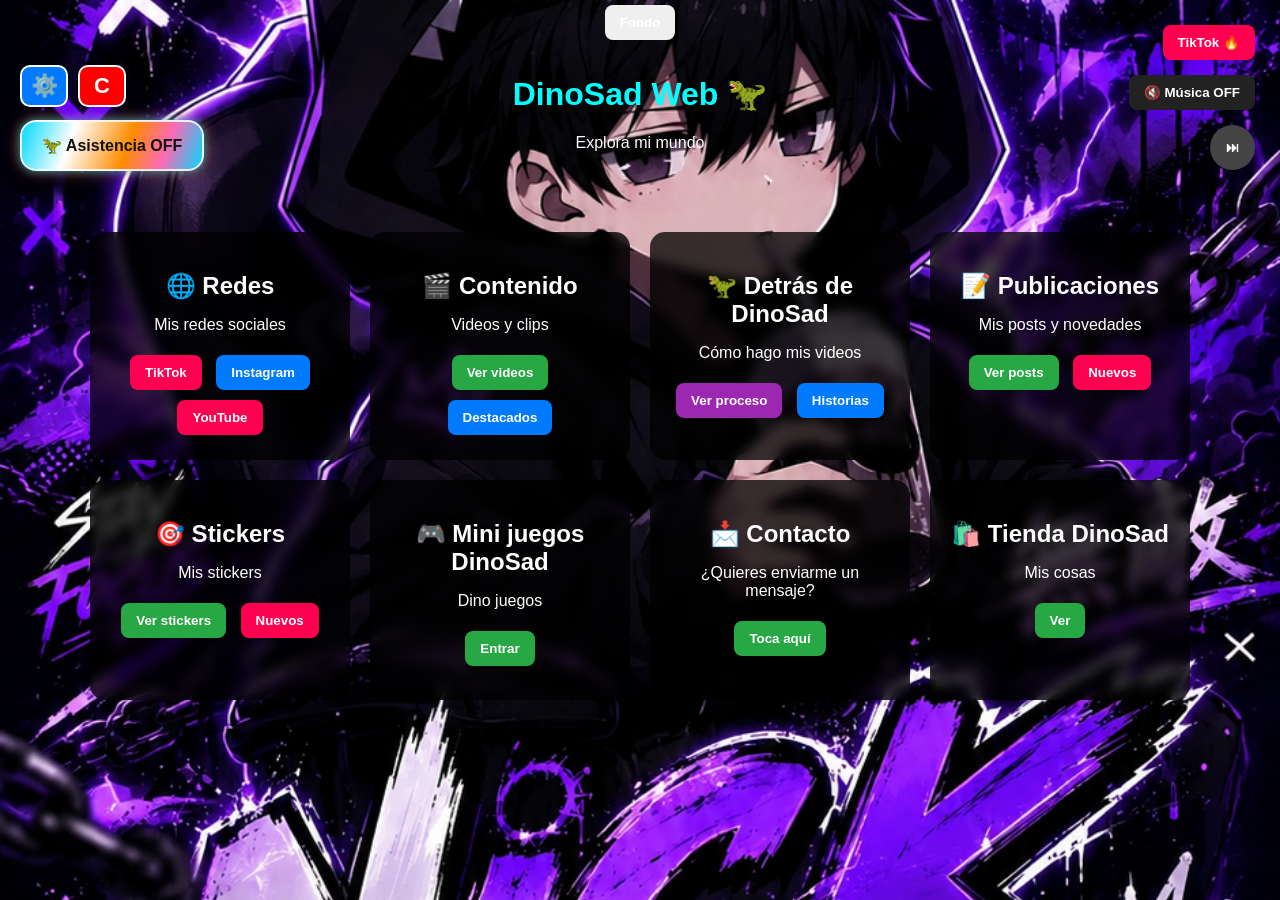
==== commit 57857d38: "Add files via upload" ====
--- a/index.html
+++ b/index.html
@@ -18,6 +18,8 @@
     <link rel="stylesheet" href="fondos.css">
     <link rel="stylesheet" href="botones.css">
     <link rel="stylesheet" href="stickers.css">
+    <link rel="stylesheet" href="ruleta.css">
+    <link rel="stylesheet" href="contenido.css">
     <link rel="stylesheet" href="detras.css">
     <link rel="stylesheet" href="puzzle.css">
     <link rel="stylesheet" href="dinos_asistente.css">
@@ -47,6 +49,10 @@
     C
 </button>
 
+<button id="btnFondo" aria-label="Fondo">
+    Fondo
+</button>
+
 <button id="btnMoneda" aria-label="Moneda">
     🪙
 </button>
@@ -232,6 +238,78 @@
     </button>
 
 </div>
+
+<div id="seccionContadorEnergia" style="display:none;">
+
+    <h1>👥 Seguidores</h1>
+
+    <div class="card energia-card">
+
+        <div class="energia-row">
+
+            <div class="energia-meter">
+                <div class="energia-barra">
+                    <div id="energiaFill" class="energia-fill"></div>
+                </div>
+                <div id="valorEnergia" class="energia-valor">28.7</div>
+            </div>
+
+            <div class="energia-meta">
+                <span>30k</span>
+                <small>(meta)</small>
+            </div>
+
+        </div>
+
+        <p class="energia-texto">Llegando a la meta</p>
+
+    </div>
+
+    <br>
+
+    <button id="btnVolverContadorEnergia" class="azul">
+        ⬅ Volver
+    </button>
+
+</div>
+
+<div id="seccionRuletaDinoSad" style="display:none;">
+
+    <h1>🎡 Ruleta DinoSad</h1>
+
+    <div class="ruleta-panel">
+
+        <div class="indicadorRuleta" aria-hidden="true"></div>
+
+        <div id="ruletaDinoSad" class="ruletaDinoSad" aria-label="Ruleta con números del 1 al 8">
+            <span class="numeroRuleta numeroRuleta1">1</span>
+            <span class="numeroRuleta numeroRuleta2">2</span>
+            <span class="numeroRuleta numeroRuleta3">3</span>
+            <span class="numeroRuleta numeroRuleta4">4</span>
+            <span class="numeroRuleta numeroRuleta5">5</span>
+            <span class="numeroRuleta numeroRuleta6">6</span>
+            <span class="numeroRuleta numeroRuleta7">7</span>
+            <span class="numeroRuleta numeroRuleta8">8</span>
+            <span class="centroRuleta" aria-hidden="true">🦖</span>
+        </div>
+
+        <p id="resultadoRuleta" class="resultadoRuleta" aria-live="polite">
+            Elegí cuántos giros querés hacer.
+        </p>
+
+        <div class="controlesRuleta">
+            <button class="verde" id="btnUnGiro" type="button">1 giro</button>
+            <button class="azul" id="btnTresGiros" type="button">3 giros</button>
+        </div>
+
+    </div>
+
+    <button id="btnVolverRuletaDinoSad" class="azul" type="button">
+        ⬅ Volver a la tienda
+    </button>
+
+</div>
+
 <!--==============================
 CONFIGURACIÓN
 ===============================-->
@@ -310,6 +388,82 @@
     <br>
 
     <button id="btnVolverConfiguracion" class="azul">
+        ⬅ Volver
+    </button>
+
+</div>
+
+<div id="seccionColeccion" style="display:none;">
+
+    <h1>🎯 Colección</h1>
+
+    <p>Elegí qué querés ver.</p>
+
+    <div class="grid">
+
+        <div class="card">
+            <h2>🖼️ Imágenes</h2>
+            <p>Tu galería de imágenes.</p>
+            <button class="verde" id="btnColeccionImagenes">
+                Ver
+            </button>
+        </div>
+
+        <div class="card">
+            <h2>🎨 Skins</h2>
+            <p>Tu colección de skins.</p>
+            <button class="azul" id="btnColeccionSkins">
+                Ver
+            </button>
+        </div>
+
+    </div>
+
+    <br>
+
+    <button id="btnVolverColeccion" class="azul">
+        ⬅ Volver
+    </button>
+
+</div>
+
+<div id="seccionColeccionImagenes" style="display:none;">
+
+    <h1>🖼️ Imágenes</h1>
+
+    <div class="grid" id="galeriaFondosColeccion"></div>
+
+    <br>
+
+    <button id="btnVolverColeccionImagenes" class="azul">
+        ⬅ Volver
+    </button>
+
+</div>
+
+<div id="seccionColeccionSkins" style="display:none;">
+
+    <h1>🎨 Tus skins</h1>
+
+    <div class="card">
+        <h2>Tus skins</h2>
+
+        <button class="verde" id="btnColeccionCartas">
+            Cartas
+        </button>
+
+        <button class="azul" id="btnColeccionSkinsLista">
+            Skins
+        </button>
+
+        <button class="morado" id="btnColeccionAvatar">
+            Avatar
+        </button>
+    </div>
+
+    <br>
+
+    <button id="btnVolverColeccionSkins" class="azul">
         ⬅ Volver
     </button>
 
@@ -352,28 +506,54 @@
     
     <div id="seccionElegirFondo" style="display:none;">
     
-        <h1>🌄 Elegir fondo</h1>
-    
-        <div class="card">
-    
-            <h2>🌄 Elegir fondo</h2>
-    
+        <h1>🌄 Fondos de DinoSad</h1>
+
+        <div class="card">
+            <h2>Fondos de DinoSad</h2>
             <button class="azul" id="btnFondoPantalla">
                 Pantalla
             </button>
-    
             <button class="azul" id="btnFondoChat">
                 Chat
             </button>
-    
-        </div>
-    
+        </div>
+
         <br>
-    
+
         <button id="btnVolverElegirFondo" class="azul">
             ⬅ Volver
         </button>
-    
+
+    </div>
+
+    <div id="seccionModosFondo" style="display:none;">
+
+        <h1>🌄 Fondo de pantalla</h1>
+
+        <div class="grid">
+
+            <div class="card">
+                <h2>Fondo estático</h2>
+                <button class="azul" id="btnElegirFondoEstatico">
+                    Elegir
+                </button>
+            </div>
+
+            <div class="card">
+                <h2>Fondo cambiante</h2>
+                <button class="azul" id="btnElegirFondoCambiante">
+                    Elegir
+                </button>
+            </div>
+
+        </div>
+
+        <br>
+
+        <button id="btnVolverModosFondo" class="azul">
+            ⬅ Volver
+        </button>
+
     </div>
     <!--==============================
     STICKERS
@@ -486,9 +666,29 @@
         <h1>🆕 Nuevos Stickers</h1>
     
         <p>
-            Aquí aparecerán los stickers y packs
-            agregados recientemente.
+            Subí un sticker nuevo. El número que tenga su nombre
+            decide a qué colección se enviará: 1 Ale, 2 Leo, 3 Nico y 4 Theys Dinos.
         </p>
+
+        <div class="card clasificadorStickersCard">
+
+            <h2>Clasificar sticker nuevo</h2>
+
+            <label for="inputStickersNuevos">Elegí una o varias imágenes</label>
+
+            <input
+                id="inputStickersNuevos"
+                type="file"
+                accept="image/*"
+                multiple>
+
+            <p id="estadoClasificadorStickers" aria-live="polite">
+                El nombre debe incluir el número 1, 2, 3 o 4. Ejemplo: sticker-ale-1.png.
+            </p>
+
+            <div id="resultadoClasificadorStickers"></div>
+
+        </div>
     
         <div class="grid">
     
@@ -2744,95 +2944,109 @@
 
 <div id="seccionContacto" style="display:none;">
 
-```
-<h1>📩 Contacto</h1>
-
-<p>¿Quieres enviarme un mensaje?</p>
-
-<div class="card">
-
-    <h2>📩 Formulario</h2>
-
-    <p>Déjame tus datos o un comentario.</p>
-
-    <form id="formularioContacto">
-
-        <input
-            type="text"
-            id="nombreContacto"
-            name="nombre"
-            placeholder="Escribe tu nombre"
-            required>
-
-        <br><br>
-
-        <input
-            type="number"
-            id="edadContacto"
-            name="edad"
-            placeholder="Tu edad"
-            min="1"
-            required>
-
-        <br><br>
-
-        <input
-            type="email"
-            id="correoContacto"
-            name="correo"
-            placeholder="Correo electrónico"
-            required>
-
-        <br><br>
-
-        <select
-            id="motivoContacto"
-            name="motivo"
-            required>
-
-            <option value="">Selecciona una opción</option>
-            <option value="Quiero colaborar">Quiero colaborar</option>
-            <option value="Quiero saludar">Quiero saludar</option>
-            <option value="Tengo una sugerencia">Tengo una sugerencia</option>
-
-        </select>
-
-        <br><br>
-
-        <textarea
-            id="comentarioContacto"
-            name="comentario"
-            rows="4"
-            placeholder="Escribe tu comentario..."
-            required></textarea>
-
-        <br><br>
-
-        <button
-            type="submit"
-            id="btnEnviarContacto"
-            class="verde">
-
-            Enviar
-
-        </button>
-
-        <p id="mensajeContacto"></p>
-
-    </form>
-
-</div>
-
-<br>
-
-<button
-    id="btnVolverContacto"
-    class="azul">
-
-    ⬅ Volver
-
-</button>
-```
+    <h1>📩 Contacto</h1>
+
+    <p>¿Quieres enviarme un mensaje?</p>
+
+    <div class="card">
+
+        <h2>📩 Formulario</h2>
+
+        <p>Déjame tus datos o un comentario.</p>
+
+        <form id="formularioContacto">
+
+            <input
+                type="text"
+                id="nombreContacto"
+                name="nombre"
+                placeholder="Escribe tu nombre"
+                maxlength="60"
+                required>
+
+            <br><br>
+
+            <input
+                type="number"
+                id="edadContacto"
+                name="edad"
+                placeholder="Tu edad"
+                min="1"
+                max="120"
+                required>
+
+            <br><br>
+
+            <input
+                type="email"
+                id="correoContacto"
+                name="correo"
+                placeholder="Correo electrónico"
+                maxlength="100"
+                required>
+
+            <br><br>
+
+            <select
+                id="motivoContacto"
+                name="motivo"
+                required>
+
+                <option value="">Selecciona una opción</option>
+                <option value="Quiero colaborar">Quiero colaborar</option>
+                <option value="Quiero saludar">Quiero saludar</option>
+                <option value="Tengo una sugerencia">Tengo una sugerencia</option>
+
+            </select>
+
+            <br><br>
+
+            <textarea
+                id="comentarioContacto"
+                name="comentario"
+                rows="4"
+                placeholder="Escribe tu comentario..."
+                maxlength="1000"
+                required></textarea>
+
+            <!-- Campo anti-spam: las personas no lo ven, los bots lo llenan -->
+            <input
+                type="text"
+                id="sitioWebContacto"
+                name="sitioWeb"
+                tabindex="-1"
+                autocomplete="off"
+                aria-hidden="true"
+                style="position:absolute; left:-9999px;">
+
+            <br><br>
+
+            <button
+                type="submit"
+                id="btnEnviarContacto"
+                class="verde">
+
+                Enviar
+
+            </button>
+
+            <p><small>Uso estos datos solo para responderte.</small></p>
+
+            <p id="mensajeContacto"></p>
+
+        </form>
+
+    </div>
+
+    <br>
+
+    <button
+        id="btnVolverContacto"
+        class="azul">
+
+        ⬅ Volver
+
+    </button>
 
 </div>
 <!--==============================
@@ -2853,7 +3067,7 @@
 
         <p>Mis videos cortos.</p>
 
-        <button class="verde">
+        <button class="verde" id="btnVerShorts" type="button">
             Ver Shorts
         </button>
 
@@ -2865,7 +3079,7 @@
 
         <p>Videos completos.</p>
 
-        <button class="azul">
+        <button class="azul" id="btnVerVideos" type="button">
             Ver Videos
         </button>
 
@@ -2891,6 +3105,73 @@
     ⬅ Volver
 </button>
 </div>
+
+<div id="seccionVideos" style="display:none;">
+
+    <h1>📺 Videos</h1>
+
+    <p>Videos completos de DinoSad.</p>
+
+    <div class="grid" id="galeriaVideos">
+
+        <div class="card tarjetaVerMasVideos" id="tarjetaVerMasVideos" role="link" tabindex="0">
+
+            <h2>📱 Ver más videos</h2>
+
+            <video src="capitulo2.mp4" muted autoplay loop playsinline></video>
+
+            <p>Mirá más videos en TikTok.</p>
+
+            <button class="rojo" id="btnVerMasVideos" type="button">
+                Ver más en TikTok
+            </button>
+
+        </div>
+
+    </div>
+
+    <br>
+
+    <button id="btnVolverVideos" class="azul" type="button">
+        ⬅ Volver a Contenido
+    </button>
+
+</div>
+
+<div id="seccionShorts" style="display:none;">
+
+    <h1>🎥 Shorts</h1>
+
+    <p>Videos cortos de DinoSad.</p>
+
+    <div class="grid" id="galeriaShorts">
+
+        <div class="card tarjetaVerMasTikTok" id="tarjetaVerMasTikTok" role="link" tabindex="0">
+
+            <h2>📱 Ver más</h2>
+
+            <div class="previewsTikTok" aria-label="Vistas previas de videos">
+                <video src="shot1.mp4" muted autoplay loop playsinline></video>
+                <video src="shot2.mp4" muted autoplay loop playsinline></video>
+                <video src="short4.mp4" muted autoplay loop playsinline></video>
+            </div>
+
+            <p>Mirá más Shorts en TikTok.</p>
+
+            <button class="rojo" id="btnVerMasTikTok" type="button">
+                Ver más en TikTok
+            </button>
+
+        </div>
+    </div>
+
+    <br>
+
+    <button id="btnVolverShorts" class="azul" type="button">
+        ⬅ Volver a Contenido
+    </button>
+
+</div>
 <!--==============================
 DESTACADOS
 ===============================-->
@@ -2907,9 +3188,9 @@
 
             <h2>⭐ Destacado #1</h2>
 
-            <p>Próximamente.</p>
-
-            <button class="verde">
+            <p>Videos con más destacados.</p>
+
+            <button class="verde" id="btnVerDestacadosDec" type="button">
                 Ver
             </button>
 
@@ -2919,9 +3200,9 @@
 
             <h2>⭐ Destacado #2</h2>
 
-            <p>Próximamente.</p>
-
-            <button class="azul">
+            <p>Videos con más likes.</p>
+
+            <button class="azul" id="btnVerDestacadosLikes" type="button">
                 Ver
             </button>
 
@@ -2938,6 +3219,70 @@
     </button>
 
 </div>
+
+<div id="seccionDestacadosDec" style="display:none;">
+
+    <h1>⭐ Destacados</h1>
+
+    <p>Videos destacados de DinoSad.</p>
+
+    <div class="grid" id="galeriaDestacadosDec">
+
+        <div class="card tarjetaVerMasDestacados" id="tarjetaVerMasDestacadosDec" role="link" tabindex="0">
+
+            <h2>📱 Ver más destacados</h2>
+
+            <video src="dec1.mp4" muted autoplay loop playsinline></video>
+
+            <p>Mirá más destacados en TikTok.</p>
+
+            <button class="rojo" id="btnVerMasDestacadosDec" type="button">
+                Ver más en TikTok
+            </button>
+
+        </div>
+
+    </div>
+
+    <br>
+
+    <button id="btnVolverDestacadosDec" class="azul" type="button">
+        ⬅ Volver a Destacados
+    </button>
+
+</div>
+
+<div id="seccionDestacadosLikes" style="display:none;">
+
+    <h1>❤️ Más Likes</h1>
+
+    <p>Videos con más likes de DinoSad.</p>
+
+    <div class="grid" id="galeriaDestacadosLikes">
+
+        <div class="card tarjetaVerMasDestacados" id="tarjetaVerMasDestacadosLikes" role="link" tabindex="0">
+
+            <h2>📱 Ver más destacados</h2>
+
+            <video src="mas like1.mp4" muted autoplay loop playsinline></video>
+
+            <p>Mirá más videos con likes en TikTok.</p>
+
+            <button class="rojo" id="btnVerMasDestacadosLikes" type="button">
+                Ver más en TikTok
+            </button>
+
+        </div>
+
+    </div>
+
+    <br>
+
+    <button id="btnVolverDestacadosLikes" class="azul" type="button">
+        ⬅ Volver a Destacados
+    </button>
+
+</div>
 <!--==============================
 PUBLICACIONES
 ===============================-->
@@ -2948,7 +3293,7 @@
 
     <p>Mis publicaciones y novedades.</p>
 
-    <div class="grid">
+    <div class="grid" id="tarjetasPublicaciones">
 
         <div class="card">
 
@@ -2985,6 +3330,56 @@
             </button>
 
         </div>
+
+    </div>
+
+    <div id="detalleNovedades" class="publicacion-detalle" style="display:none;">
+
+        <h2>🌐 Redes de DinoSad</h2>
+
+        <div class="grid">
+
+            <div class="card">
+                <h2>🎵 TikTok</h2>
+                <p>Videos y contenido corto de DinoSad.</p>
+                <button class="verde" id="btnVerTikTokPublicaciones">Ver</button>
+            </div>
+
+            <div class="card">
+                <h2>📸 Instagram</h2>
+                <p>Fotos, novedades y publicaciones.</p>
+                <button class="azul" id="btnVerInstagramPublicaciones">Ver</button>
+            </div>
+
+            <div class="card">
+                <h2>▶️ YouTube</h2>
+                <p>Videos y proyectos de DinoSad.</p>
+                <button class="rojo" id="btnVerYoutubePublicaciones">Ver</button>
+            </div>
+
+        </div>
+
+        <button class="azul" id="btnVolverDetallePublicaciones">⬅ Volver a publicaciones</button>
+
+    </div>
+
+    <div id="detalleDinoSad" class="publicacion-detalle" style="display:none;">
+
+        <div class="card publicacion-resumen">
+            <h2>🦖 Conocé DinoSad Web</h2>
+            <p>
+                DinoSad Web es un espacio con contenido, historias y juegos de DinoSad.
+                Podés conocer el detrás de escena, leer historias, ver publicaciones,
+                descubrir stickers y explorar novedades.
+            </p>
+            <p>
+                También incluye mini juegos como Memory, rompecabezas, Ta-Te-Ti y ruleta,
+                además de una tienda, fondos, música, colección de imágenes, contacto y
+                un asistente de chat para acompañar tu recorrido por la página.
+            </p>
+        </div>
+
+        <button class="azul" id="btnVolverDetalleDinoSad">⬅ Volver a publicaciones</button>
 
     </div>
 
@@ -3127,7 +3522,7 @@
 MÚSICA
 ===============================-->
 
-<audio id="musica" loop>
+<audio id="musica">
 
     <source src="prueba.mp3" type="audio/mpeg">
 
@@ -3145,24 +3540,14 @@
             src=""
             alt="Sticker ampliado">
 
-        <div id="accionesVisor">
-
-            <button
-                class="verde"
-                id="btnVisorDescargar">
-
-                ⬇️ Descargar
-
-            </button>
-
-            <button
-                class="azul"
-                id="btnVisorCompartir">
-
-                📤 Compartir
-
-            </button>
-
+        <div id="accionesFondoVisor" style="display:none;">
+            <button class="verde" id="btnElegirFondoVisor">
+                Elegir
+            </button>
+
+            <button class="rojo" id="btnSacarFondoVisor">
+                Sacar
+            </button>
         </div>
 
     </div>
@@ -3175,13 +3560,17 @@
 <script src="musica.js"></script>
 <script src="fondos.js"></script>
 <script src="stickers.js"></script>
+<script src="clasificador-stickers.js"></script>
 <script src="stickers-ale.js"></script>
 <script src="stickers-leo.js"></script>
 <script src="stickers_nico.js"></script>
 <script src="stickers_theys_dinos.js"></script>
 <script src="contacto.js"></script>
 <script src="contenido.js"></script>
+<script src="shorts.js"></script>
+<script src="videos.js"></script>
 <script src="destacados.js"></script>
+<script src="destacados-galerias.js"></script>
 <script src="publicaciones.js"></script>
 <script src="historias.js"></script>
 <script src="nuevos.js"></script>
@@ -3199,6 +3588,7 @@
 <script src="prueba_gemini.js"></script>
 
 <script src="script.js"></script>
+<script src="ruleta.js"></script>
 <!-- ROMPECABEZAS -->
 <script src="puzzle.js"></script>
 <script src="puzzle_niveles.js"></script>
@@ -3210,5 +3600,6 @@
 <script src="tateti.js"></script>
 <script src="historia.js"></script>
 <script src="comics.js"></script>
+    <script src="contacto-formulario.js"></script>
 </body>
 </html>
--- a/style.css
+++ b/style.css
@@ -102,6 +102,220 @@
 
 }
 
+#seccionContacto > .card{
+
+    margin-left:auto;
+    margin-right:auto;
+
+}
+
+#seccionElegirFondo > .card{
+
+    margin-left:auto;
+    margin-right:auto;
+
+}
+
+#seccionConfigSonido > .card{
+
+    margin-left:auto;
+    margin-right:auto;
+
+}
+
+#seccionDinoMonedas > .card{
+
+    margin-left:auto;
+    margin-right:auto;
+
+}
+
+#seccionContadorEnergia > .card{
+
+    margin-left:auto;
+    margin-right:auto;
+
+}
+
+#seccionColeccionImagenes > .grid{
+
+    margin-left:auto;
+    margin-right:auto;
+
+}
+
+.coleccion-imagen-card{
+
+    width:170px;
+    min-height:210px;
+    padding:12px;
+    position:relative;
+    display:flex;
+    flex-direction:column;
+    align-items:center;
+    justify-content:space-between;
+
+}
+
+.numero-fondo{
+
+    position:absolute;
+    top:10px;
+    left:12px;
+    background:rgba(0,0,0,.6);
+    color:#fff;
+    border-radius:999px;
+    width:30px;
+    height:30px;
+    display:flex;
+    align-items:center;
+    justify-content:center;
+    font-weight:bold;
+    font-size:0.9rem;
+
+}
+
+.miniatura-fondo{
+
+    width:100%;
+    height:150px;
+    border-radius:12px;
+    background-size:cover;
+    background-position:center;
+    background-repeat:no-repeat;
+    margin-top:22px;
+    box-shadow:0 8px 20px rgba(0,0,0,.25);
+
+}
+
+.miniatura-plus{
+
+    display:flex;
+    align-items:center;
+    justify-content:center;
+    background:linear-gradient(135deg, #00d9ff, #4e8cff);
+
+}
+
+.btn-mas{
+
+    width:62px;
+    height:62px;
+    border:none;
+    border-radius:50%;
+    background:rgba(255,255,255,.2);
+    color:#fff;
+    font-size:2.2rem;
+    font-weight:bold;
+    cursor:pointer;
+    box-shadow:0 0 18px rgba(255,255,255,.15);
+
+}
+
+.texto-conseguir-mas{
+
+    margin:8px 0 0 0;
+    color:#dfeaf8;
+    font-weight:bold;
+
+}
+
+.energia-card{
+
+    width:360px;
+    min-height:180px;
+
+}
+
+.energia-row{
+
+    display:flex;
+    align-items:center;
+    justify-content:space-between;
+    gap:16px;
+
+}
+
+.energia-meter{
+
+    flex:1;
+    display:flex;
+    flex-direction:column;
+    align-items:flex-start;
+    gap:8px;
+
+}
+
+.energia-barra{
+
+    position:relative;
+    width:100%;
+    height:18px;
+    background:rgba(255,255,255,.15);
+    border-radius:999px;
+    overflow:hidden;
+    border:1px solid rgba(255,255,255,.15);
+
+}
+
+.energia-fill{
+
+    position:absolute;
+    inset:0 auto 0 0;
+    width:0%;
+    background:linear-gradient(90deg, #00d9ff, #6ef7a5, #ffdd57);
+    border-radius:999px;
+    box-shadow:0 0 16px rgba(110,247,165,.7);
+    transition:width .4s ease;
+
+}
+
+.energia-valor{
+
+    font-size:2rem;
+    font-weight:bold;
+    color:#8ef7ff;
+    line-height:1;
+
+}
+
+.energia-meta{
+
+    display:flex;
+    flex-direction:column;
+    align-items:center;
+    justify-content:center;
+    min-width:80px;
+    padding:12px 10px;
+    border-radius:12px;
+    background:rgba(255,255,255,.08);
+    border:1px solid rgba(255,255,255,.12);
+
+}
+
+.energia-meta span{
+
+    font-size:1.6rem;
+    font-weight:bold;
+    color:#ffd166;
+
+}
+
+.energia-meta small{
+
+    color:#dfeaf8;
+    font-size:.75rem;
+
+}
+
+.energia-texto{
+
+    margin-top:16px;
+    color:#dfeaf8;
+    font-size:.95rem;
+
+}
+
 /*=========================
     BOTONES
 ==========================*/
--- a/stickers.css
+++ b/stickers.css
@@ -587,4 +587,830 @@
 
     }
 
+}
+/* ==========================
+   VISOR WHATSAPP - LEO
+   ========================== */
+
+#visorWhatsAppLeo{
+
+    position:fixed;
+
+    top:0;
+    left:0;
+
+    width:100%;
+    height:100%;
+
+    background:#111;
+
+    display:none;
+
+    z-index:9999;
+
+    overflow:hidden;
+
+}
+
+
+/* ==========================
+   CHAT
+   ========================== */
+
+#chatWhatsAppLeo{
+
+    width:100%;
+    height:100%;
+
+    display:flex;
+
+    flex-direction:column;
+
+    background:#111;
+
+}
+
+
+/* ==========================
+   ENCABEZADO
+   ========================== */
+
+#encabezadoWhatsAppLeo{
+
+    width:100%;
+
+    min-height:115px;
+
+    display:flex;
+
+    align-items:center;
+
+    gap:15px;
+
+    padding:15px;
+
+    box-sizing:border-box;
+
+    background:
+        linear-gradient(
+            110deg,
+            #20d9ff,
+            #ffe5b5,
+            #ff8b00,
+            #ff4f91
+        );
+
+}
+
+
+/* ==========================
+   BOTÓN VOLVER
+   ========================== */
+
+#btnVolverWhatsAppLeo{
+
+    width:58px;
+    height:58px;
+
+    border:none;
+
+    border-radius:50%;
+
+    background:#173c43;
+
+    color:white;
+
+    font-size:30px;
+
+    cursor:pointer;
+
+    display:flex;
+
+    justify-content:center;
+
+    align-items:center;
+
+}
+
+
+/* ==========================
+   PERFIL
+   ========================== */
+
+#perfilWhatsAppLeo{
+
+    display:flex;
+
+    align-items:center;
+
+    gap:14px;
+
+}
+
+
+#fotoPerfilWhatsAppLeo{
+
+    width:70px;
+    height:70px;
+
+    border-radius:50%;
+
+    background:#14c5e8;
+
+    border:3px solid white;
+
+    box-sizing:border-box;
+
+    display:flex;
+
+    justify-content:center;
+
+    align-items:center;
+
+    font-size:35px;
+
+    overflow:hidden;
+
+}
+
+
+#datosPerfilWhatsAppLeo{
+
+    display:flex;
+
+    flex-direction:column;
+
+    color:#111;
+
+}
+
+
+#datosPerfilWhatsAppLeo strong{
+
+    font-size:28px;
+
+}
+
+
+#datosPerfilWhatsAppLeo span{
+
+    font-size:18px;
+
+}
+
+
+/* ==========================
+   MENSAJES
+   ========================== */
+
+#mensajesWhatsAppLeo{
+
+    flex:1;
+
+    width:100%;
+
+    overflow-y:auto;
+
+    padding:25px 18px;
+
+    box-sizing:border-box;
+
+    background:#111;
+
+}
+
+
+/* ==========================
+   STICKER
+   ========================== */
+
+.mensajeStickerWhatsAppLeo{
+
+    width:100%;
+
+    display:flex;
+
+    flex-direction:column;
+
+    align-items:flex-start;
+
+}
+
+
+#stickerWhatsAppLeo{
+
+    max-width:90%;
+
+    width:auto;
+
+    max-height:65vh;
+
+    object-fit:contain;
+
+    border-radius:15px;
+
+}
+
+
+/* ==========================
+   HORA
+   ========================== */
+
+.horaStickerWhatsAppLeo{
+
+    margin-top:5px;
+
+    margin-left:5px;
+
+    color:white;
+
+    font-size:16px;
+
+}
+
+
+/* ==========================
+   ASISTENCIA
+   ========================== */
+
+.asistenciaWhatsAppLeo{
+
+    display:inline-block;
+
+    margin-top:18px;
+
+    padding:12px 22px;
+
+    border-radius:30px;
+
+    font-size:18px;
+
+    font-weight:bold;
+
+    color:#111;
+
+    background:
+        linear-gradient(
+            110deg,
+            #20d9ff,
+            #fff4d5,
+            #ff8b00,
+            #ff4f91,
+            #20d9ff
+        );
+
+    box-shadow:
+        0 0 18px
+        rgba(255,255,255,.45);
+
+}
+
+
+/* ==========================
+   BARRA INFERIOR
+   ========================== */
+
+#entradaWhatsAppLeo{
+
+    width:100%;
+
+    min-height:90px;
+
+    display:flex;
+
+    align-items:center;
+
+    gap:12px;
+
+    padding:12px 20px;
+
+    box-sizing:border-box;
+
+    background:#1d1d1d;
+
+}
+
+
+/* ==========================
+   MICRÓFONO
+   ========================== */
+
+.botonMicrofonoWhatsAppLeo{
+
+    width:65px;
+    height:65px;
+
+    border:none;
+
+    border-radius:15px;
+
+    background:#f2f2f2;
+
+    font-size:28px;
+
+    cursor:pointer;
+
+}
+
+
+/* ==========================
+   CAMPO
+   ========================== */
+
+#campoWhatsAppLeo{
+
+    flex:1;
+
+    min-height:60px;
+
+    display:flex;
+
+    align-items:center;
+
+    padding:0 25px;
+
+    box-sizing:border-box;
+
+    border-radius:35px;
+
+    background:#
+    /* ==========================
+   VISOR WHATSAPP - LEO
+   ========================== */
+
+#visorWhatsAppLeo{
+
+    position:fixed;
+
+    top:0;
+    left:0;
+
+    width:100%;
+    height:100%;
+
+    background:#111;
+
+    display:none;
+
+    z-index:9999;
+
+    overflow:hidden;
+
+}
+
+
+/* ==========================
+   CHAT
+   ========================== */
+
+#chatWhatsAppLeo{
+
+    width:100%;
+    height:100%;
+
+    display:flex;
+
+    flex-direction:column;
+
+    background:#111;
+
+}
+
+
+/* ==========================
+   ENCABEZADO
+   ========================== */
+
+#encabezadoWhatsAppLeo{
+
+    width:100%;
+
+    min-height:115px;
+
+    display:flex;
+
+    align-items:center;
+
+    gap:15px;
+
+    padding:15px;
+
+    box-sizing:border-box;
+
+    background:
+        linear-gradient(
+            110deg,
+            #20d9ff,
+            #ffe5b5,
+            #ff8b00,
+            #ff4f91
+        );
+
+}
+
+
+/* ==========================
+   BOTÓN VOLVER
+   ========================== */
+
+#btnVolverWhatsAppLeo{
+
+    width:58px;
+    height:58px;
+
+    border:none;
+
+    border-radius:50%;
+
+    background:#173c43;
+
+    color:white;
+
+    font-size:30px;
+
+    cursor:pointer;
+
+    display:flex;
+
+    justify-content:center;
+
+    align-items:center;
+
+}
+
+
+/* ==========================
+   PERFIL
+   ========================== */
+
+#perfilWhatsAppLeo{
+
+    display:flex;
+
+    align-items:center;
+
+    gap:14px;
+
+}
+
+
+#fotoPerfilWhatsAppLeo{
+
+    width:70px;
+    height:70px;
+
+    border-radius:50%;
+
+    background:#14c5e8;
+
+    border:3px solid white;
+
+    box-sizing:border-box;
+
+    display:flex;
+
+    justify-content:center;
+
+    align-items:center;
+
+    font-size:35px;
+
+    overflow:hidden;
+
+}
+
+
+#datosPerfilWhatsAppLeo{
+
+    display:flex;
+
+    flex-direction:column;
+
+    color:#111;
+
+}
+
+
+#datosPerfilWhatsAppLeo strong{
+
+    font-size:28px;
+
+}
+
+
+#datosPerfilWhatsAppLeo span{
+
+    font-size:18px;
+
+}
+
+
+/* ==========================
+   MENSAJES
+   ========================== */
+
+#mensajesWhatsAppLeo{
+
+    flex:1;
+
+    width:100%;
+
+    overflow-y:auto;
+
+    padding:25px 18px;
+
+    box-sizing:border-box;
+
+    background:#111;
+
+}
+
+
+/* ==========================
+   STICKER
+   ========================== */
+
+.mensajeStickerWhatsAppLeo{
+
+    width:100%;
+
+    display:flex;
+
+    flex-direction:column;
+
+    align-items:flex-start;
+
+}
+
+
+#stickerWhatsAppLeo{
+
+    max-width:90%;
+
+    width:auto;
+
+    max-height:65vh;
+
+    object-fit:contain;
+
+    border-radius:15px;
+
+}
+
+
+/* ==========================
+   HORA
+   ========================== */
+
+.horaStickerWhatsAppLeo{
+
+    margin-top:5px;
+
+    margin-left:5px;
+
+    color:white;
+
+    font-size:16px;
+
+}
+
+
+/* ==========================
+   ASISTENCIA
+   ========================== */
+
+.asistenciaWhatsAppLeo{
+
+    display:inline-block;
+
+    margin-top:18px;
+
+    padding:12px 22px;
+
+    border-radius:30px;
+
+    font-size:18px;
+
+    font-weight:bold;
+
+    color:#111;
+
+    background:
+        linear-gradient(
+            110deg,
+            #20d9ff,
+            #fff4d5,
+            #ff8b00,
+            #ff4f91,
+            #20d9ff
+        );
+
+    box-shadow:
+        0 0 18px
+        rgba(255,255,255,.45);
+
+}
+
+
+/* ==========================
+   BARRA INFERIOR
+   ========================== */
+
+#entradaWhatsAppLeo{
+
+    width:100%;
+
+    min-height:90px;
+
+    display:flex;
+
+    align-items:center;
+
+    gap:12px;
+
+    padding:12px 20px;
+
+    box-sizing:border-box;
+
+    background:#1d1d1d;
+
+}
+
+
+/* ==========================
+   MICRÓFONO
+   ========================== */
+
+.botonMicrofonoWhatsAppLeo{
+
+    width:65px;
+    height:65px;
+
+    border:none;
+
+    border-radius:15px;
+
+    background:#f2f2f2;
+
+    font-size:28px;
+
+    cursor:pointer;
+
+}
+
+
+/* ==========================
+   CAMPO
+   ========================== */
+
+#campoWhatsAppLeo{
+
+    flex:1;
+
+    min-height:60px;
+
+    display:flex;
+
+    align-items:center;
+
+    padding:0 25px;
+
+    box-sizing:border-box;
+
+    border-radius:35px;
+
+    background:#303030;
+
+    color:#999;
+
+    font-size:19px;
+
+}
+
+
+/* ==========================
+   BOTÓN ENVIAR
+   ========================== */
+
+.botonEnviarWhatsAppLeo{
+
+    width:70px;
+    height:70px;
+
+    border:none;
+
+    border-radius:50%;
+
+    background:
+        linear-gradient(
+            135deg,
+            #20d9ff,
+            #ff8b00,
+            #ff4f91
+        );
+
+    color:#111;
+
+    font-size:32px;
+
+    font-weight:bold;
+
+    cursor:pointer;
+
+}
+
+
+/* ==========================
+   CELULARES
+   ========================== */
+
+@media (max-width:600px){
+
+    #encabezadoWhatsAppLeo{
+
+        min-height:115px;
+
+        padding:12px;
+
+    }
+
+
+    #btnVolverWhatsAppLeo{
+
+        width:55px;
+        height:55px;
+
+        font-size:28px;
+
+    }
+
+
+    #fotoPerfilWhatsAppLeo{
+
+        width:65px;
+        height:65px;
+
+    }
+
+
+    #datosPerfilWhatsAppLeo strong{
+
+        font-size:25px;
+
+    }
+
+
+    #datosPerfilWhatsAppLeo span{
+
+        font-size:17px;
+
+    }
+
+
+    #stickerWhatsAppLeo{
+
+        max-width:95%;
+
+        max-height:60vh;
+
+    }
+
+
+    #entradaWhatsAppLeo{
+
+        min-height:85px;
+
+        padding:10px;
+
+    }
+
+
+    .botonMicrofonoWhatsAppLeo{
+
+        width:60px;
+        height:60px;
+
+    }
+
+
+    #campoWhatsAppLeo{
+
+        min-height:58px;
+
+        padding:0 18px;
+
+        font-size:17px;
+
+    }
+
+
+    .botonEnviarWhatsAppLeo{
+
+        width:62px;
+        height:62px;
+
+        font-size:28px;
+
+    }
+
 }
--- a/tateti.css
+++ b/tateti.css
@@ -0,0 +1,33 @@
+/* Tablero de Ta-Te-Ti */
+.grid-tateti {
+    display: grid;
+    grid-template-columns: repeat(3, 1fr);
+    gap: 10px;
+    max-width: 320px;
+    margin: 20px auto;
+}
+
+.celda-tateti {
+    width: 90px;
+    height: 90px;
+    background-color: #2c3e50;
+    color: #ffffff;
+    font-size: 2.5rem;
+    font-weight: bold;
+    display: flex;
+    align-items: center;
+    justify-content: center;
+    border-radius: 12px;
+    cursor: pointer;
+    box-shadow: 0 4px 6px rgba(0, 0, 0, 0.3);
+    user-select: none;
+    transition: background-color 0.2s;
+}
+
+.celda-tateti:hover {
+    background-color: #34495e;
+}
+
+.celda-tateti.ocupada {
+    cursor: not-allowed;
+}
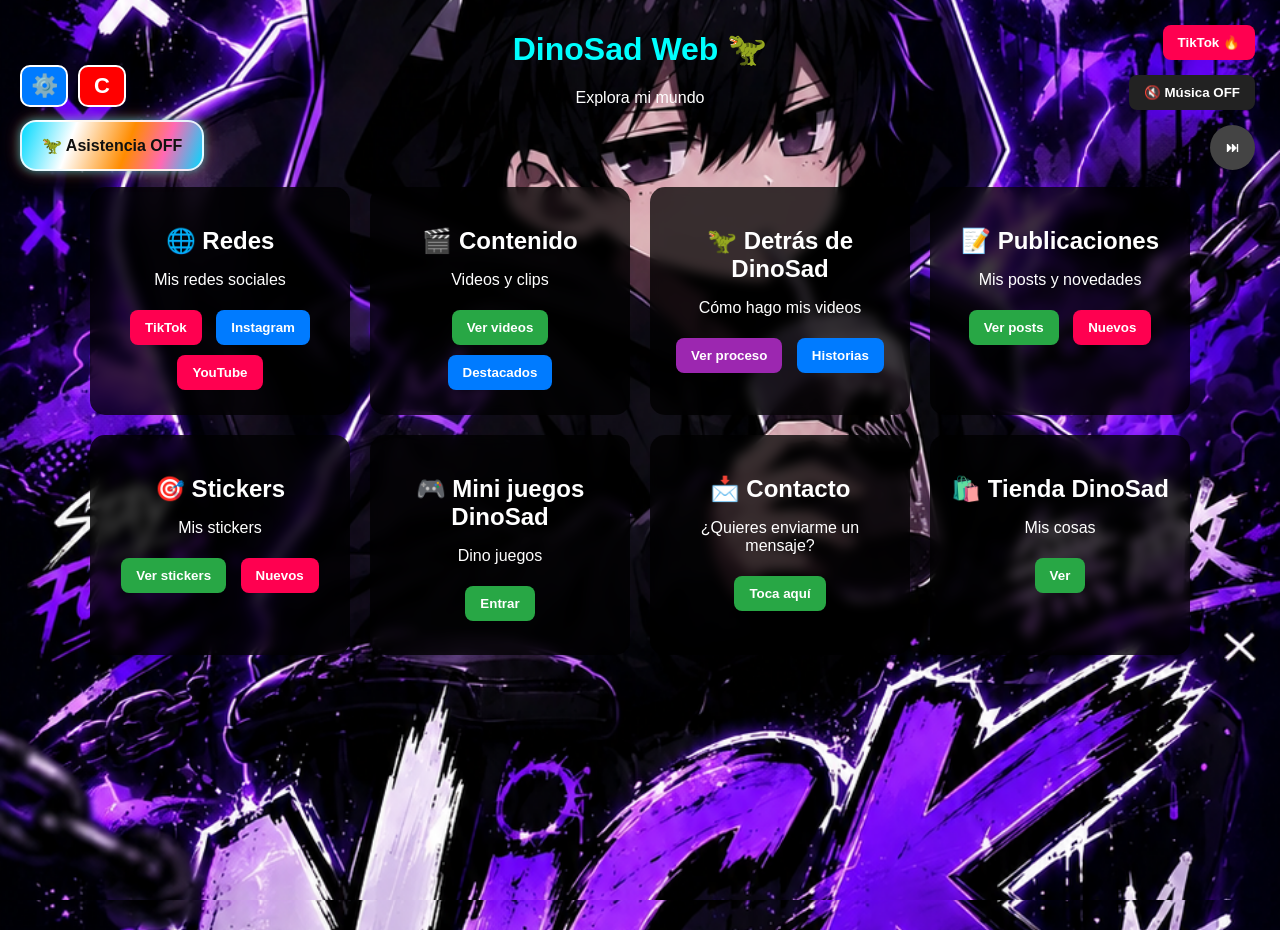
==== commit fb3c6fb4: "Add files via upload" ====
--- a/index.html
+++ b/index.html
@@ -28,6 +28,7 @@
 <link rel="stylesheet" href="tateti.css">
 <link rel="stylesheet" href="historia.css">
 <link rel="stylesheet" href="comics.css">
+<link rel="stylesheet" href="tienda.css">
 </head>
 
 <body>
@@ -54,7 +55,7 @@
 </button>
 
 <button id="btnMoneda" aria-label="Moneda">
-    🪙
+    🪙 <span id="saldoDinoMonedasBoton">0</span>
 </button>
 
 <button id="btnAsistencia">
@@ -225,7 +226,7 @@
 
         <p>Tenés:</p>
 
-        <strong>0</strong>
+        <strong id="saldoDinoMonedas">0</strong>
 
         <p>monedas</p>
 
@@ -251,7 +252,7 @@
                 <div class="energia-barra">
                     <div id="energiaFill" class="energia-fill"></div>
                 </div>
-                <div id="valorEnergia" class="energia-valor">28.7</div>
+                <div id="valorEnergia" class="energia-valor">28.6</div>
             </div>
 
             <div class="energia-meta">
@@ -281,25 +282,31 @@
 
         <div class="indicadorRuleta" aria-hidden="true"></div>
 
-        <div id="ruletaDinoSad" class="ruletaDinoSad" aria-label="Ruleta con números del 1 al 8">
-            <span class="numeroRuleta numeroRuleta1">1</span>
-            <span class="numeroRuleta numeroRuleta2">2</span>
-            <span class="numeroRuleta numeroRuleta3">3</span>
-            <span class="numeroRuleta numeroRuleta4">4</span>
-            <span class="numeroRuleta numeroRuleta5">5</span>
-            <span class="numeroRuleta numeroRuleta6">6</span>
-            <span class="numeroRuleta numeroRuleta7">7</span>
-            <span class="numeroRuleta numeroRuleta8">8</span>
+        <div id="ruletaDinoSad" class="ruletaDinoSad" aria-label="Ruleta con premios de DinoSad">
+            <span class="premioRuleta premioRuleta1"><span>10</span><small>🪙</small></span>
+            <span class="premioRuleta premioRuleta2"><img src="dino.jpg" alt=""><small>Fondo</small></span>
+            <span class="premioRuleta premioRuleta3"><span>30</span><small>🪙</small></span>
+            <span class="premioRuleta premioRuleta4"><span>🎟️</span><small>Ticket</small></span>
+            <span class="premioRuleta premioRuleta5"><span>50</span><small>🪙</small></span>
+            <span class="premioRuleta premioRuleta6"><img src="stiker1.png" alt=""><small>Skin</small></span>
+            <span class="premioRuleta premioRuleta7"><span>100</span><small>🪙</small></span>
+            <span class="premioRuleta premioRuleta8"><span>🎟️</span><small>Ticket</small></span>
             <span class="centroRuleta" aria-hidden="true">🦖</span>
         </div>
 
+        <p class="estadoRuleta">
+            🪙 Saldo: <strong id="saldoRuleta">0</strong>
+            · 🎟️ Tickets: <strong id="ticketsRuleta">0</strong>
+            · Usos disponibles hoy: <strong id="usosRuleta">3</strong>/3
+        </p>
+
         <p id="resultadoRuleta" class="resultadoRuleta" aria-live="polite">
-            Elegí cuántos giros querés hacer.
+            El primer giro individual es gratis. Tenés hasta 3 usos cada 24 horas.
         </p>
 
         <div class="controlesRuleta">
-            <button class="verde" id="btnUnGiro" type="button">1 giro</button>
-            <button class="azul" id="btnTresGiros" type="button">3 giros</button>
+            <button class="verde" id="btnUnGiro" type="button">1 giro · gratis</button>
+            <button class="azul" id="btnTresGiros" type="button">3 giros · 100 monedas</button>
         </div>
 
     </div>
@@ -308,6 +315,18 @@
         ⬅ Volver a la tienda
     </button>
 
+    <dialog id="modalPremioRuleta" class="modalPremioRuleta" aria-labelledby="tituloPremioRuleta">
+        <div class="contenidoModalPremioRuleta">
+            <button id="btnCerrarPremioRuleta" class="cerrarModalPremioRuleta" type="button" aria-label="Cerrar">
+                &times;
+            </button>
+            <h2 id="tituloPremioRuleta">¡Felicitaciones!</h2>
+            <p id="mensajePremioRuleta">¡Conseguiste un premio!</p>
+            <div id="premiosObtenidosRuleta" class="premiosObtenidosRuleta"></div>
+            <button id="btnAceptarPremioRuleta" class="verde" type="button">¡Genial!</button>
+        </div>
+    </dialog>
+
 </div>
 
 <!--==============================
@@ -319,6 +338,9 @@
     <h1>🛍️ Tienda DinoSad</h1>
 
     <p>Elegí qué querés ver.</p>
+    <p class="contador-tickets-tienda" aria-live="polite">
+        🎟️ Tickets disponibles: <strong id="ticketsTienda">0</strong>
+    </p>
 
     <div class="grid">
 
@@ -347,6 +369,72 @@
     </button>
 
 </div>
+
+<div id="seccionCatalogoTienda" style="display:none;">
+
+    <h1>🛍️ Catálogo DinoSad</h1>
+
+    <p>Explorá las cosas que vas a poder conseguir para DinoSad.</p>
+
+    <div class="grid catalogo-tienda">
+
+        <article class="card producto-tienda">
+            <h2>🖼️ Fondos</h2>
+            <p>Imágenes para personalizar el fondo de la página.</p>
+            <div class="vista-previa-tienda" data-vista-previa="fondos"></div>
+            <button class="verde btnVerCategoriaTienda" data-categoria="fondos" type="button">Ver colección</button>
+        </article>
+
+        <article class="card producto-tienda">
+            <h2>👕 Ropa para el modo historia</h2>
+            <p>Prendas y estilos para personalizar a tu personaje.</p>
+            <div class="vista-previa-tienda" data-vista-previa="ropa"></div>
+            <button class="verde btnVerCategoriaTienda" data-categoria="ropa" type="button">Ver colección</button>
+        </article>
+
+        <article class="card producto-tienda">
+            <h2>🃏 Cartas</h2>
+            <p>Cartas coleccionables de los personajes de DinoSad.</p>
+            <div class="vista-previa-tienda" data-vista-previa="cartas"></div>
+            <button class="verde btnVerCategoriaTienda" data-categoria="cartas" type="button">Ver colección</button>
+        </article>
+
+        <article class="card producto-tienda">
+            <h2>🧩 Imágenes para rompecabezas</h2>
+            <p>Nuevas imágenes para armar en el juego de rompecabezas.</p>
+            <div class="vista-previa-tienda" data-vista-previa="rompecabezas"></div>
+            <button class="verde btnVerCategoriaTienda" data-categoria="rompecabezas" type="button">Ver colección</button>
+        </article>
+
+        <article class="card producto-tienda">
+            <h2>🎨 Skins para fichas</h2>
+            <p>Diseños para cambiar la apariencia de las fichas de juego.</p>
+            <div class="vista-previa-tienda" data-vista-previa="skins"></div>
+            <button class="verde btnVerCategoriaTienda" data-categoria="skins" type="button">Ver colección</button>
+        </article>
+
+    </div>
+
+    <button id="btnVolverCatalogoTienda" class="azul" type="button">
+        ⬅ Volver a Tienda DinoSad
+    </button>
+
+</div>
+
+<div id="seccionGaleriaTienda" style="display:none;">
+    <h1 id="tituloGaleriaTienda">Colección</h1>
+    <p id="descripcionGaleriaTienda"></p>
+    <div id="filtrosTienda" class="filtros-tienda" role="group" aria-label="Filtrar artículos por estado">
+        <button class="azul filtro-tienda-activo" type="button" data-filtro-tienda="todos" aria-pressed="true">Todos</button>
+        <button class="azul" type="button" data-filtro-tienda="obtenidos" aria-pressed="false">Obtenidos</button>
+        <button class="azul" type="button" data-filtro-tienda="pendientes" aria-pressed="false">No obtenidos</button>
+    </div>
+    <p id="resumenColeccionTienda" class="resumen-coleccion-tienda" aria-live="polite"></p>
+    <div class="grid" id="galeriaProductosTienda"></div>
+    <button id="btnVolverGaleriaTienda" class="azul" type="button">
+        ⬅ Volver al catálogo
+    </button>
+</div>
 <!--==============================
 CONFIGURACIÓN
 ===============================-->
@@ -410,8 +498,8 @@
         </div>
 
         <div class="card">
-            <h2>🎨 Skins</h2>
-            <p>Tu colección de skins.</p>
+            <h2>🎯 Colección</h2>
+            <p>Tus cartas, skins y avatares.</p>
             <button class="azul" id="btnColeccionSkins">
                 Ver
             </button>
@@ -443,23 +531,30 @@
 
 <div id="seccionColeccionSkins" style="display:none;">
 
-    <h1>🎨 Tus skins</h1>
-
-    <div class="card">
-        <h2>Tus skins</h2>
-
-        <button class="verde" id="btnColeccionCartas">
+    <h1>🎯 Colección</h1>
+
+    <div class="card" id="opcionesColeccionItems">
+        <h2>Elegí qué querés ver</h2>
+
+        <button class="verde" id="btnColeccionCartas" type="button">
             Cartas
         </button>
 
-        <button class="azul" id="btnColeccionSkinsLista">
+        <button class="azul" id="btnColeccionSkinsLista" type="button">
             Skins
         </button>
 
-        <button class="morado" id="btnColeccionAvatar">
+        <button class="morado" id="btnColeccionAvatar" type="button">
             Avatar
         </button>
     </div>
+
+    <button id="btnVolverCategoriasColeccion" class="azul" type="button" style="display:none;">
+        ⬅ Volver a categorías
+    </button>
+
+    <h2 id="tituloItemsColeccion" aria-live="polite"></h2>
+    <div class="grid" id="galeriaItemsColeccion"></div>
 
     <br>
 
@@ -2668,11 +2763,25 @@
     </div>
 
     <!-- PANTALLA 3: ELECCIÓN DE DINO (Solo Modo Fácil) -->
-    <div id="tatetiPasoDino" class="card" style="display:none;">
+    <div id="tatetiPasoDino" class="tateti-seleccion-dinos" style="display:none;">
         <h2>Elegí tu Dino</h2>
-        <button id="btnDinoAle" class="verde">🦖 Ale</button>
-        <button id="btnDinoLeo" class="rojo">🐯 Leo</button>
-        <button id="btnDinoNico" class="azul">🦄 Nico</button>
+        <div class="tateti-dinos-grid">
+            <article class="tateti-dino-card">
+                <img src="dino1.jpg" alt="Dino Ale">
+                <h3>Ale</h3>
+                <button id="btnDinoAle" class="verde tateti-elegir-dino" type="button">Elegir</button>
+            </article>
+            <article class="tateti-dino-card">
+                <img src="dino3.jpg" alt="Dino Leo">
+                <h3>Leo</h3>
+                <button id="btnDinoLeo" class="rojo tateti-elegir-dino" type="button">Elegir</button>
+            </article>
+            <article class="tateti-dino-card">
+                <img src="dino4.jpg" alt="Dino Nico">
+                <h3>Nico</h3>
+                <button id="btnDinoNico" class="azul tateti-elegir-dino" type="button">Elegir</button>
+            </article>
+        </div>
     </div>
 
     <!-- PANTALLA 4: TABLERO DE JUEGO -->
@@ -2739,42 +2848,80 @@
     </button>
 
 </div>
-<!--==============================
-MODO HISTORIA DINOSAD
-===============================-->
 <div id="seccionModoHistoria" style="display:none;">
-
-    <!-- PANTALLA 1: CREAR PERSONAJE -->
-    <div id="pasoCrearPersonaje" class="card">
-        <h2>👤 Crea tu Personaje</h2>
-        
-        <label>Nombre:</label>
-        <input type="text" id="nombreAvatar" placeholder="Tu nombre..." value="Aventurero">
-
-        <br><br>
-        <label>Género:</label>
-        <div>
-            <button type="button" class="azul btn-genero seleccionado" data-genero="chico">👦 Chico</button>
-            <button type="button" class="morado btn-genero" data-genero="chica">👧 Chica</button>
-        </div>
-
-        <br>
-        <label>Ropa / Style:</label>
-        <div>
-            <button type="button" class="btn-ropa" data-ropa="roja">🔴 Ropa Roja</button>
-            <button type="button" class="btn-ropa" data-ropa="azul">🔵 Ropa Azul</button>
-            <button type="button" class="btn-ropa" data-ropa="verde">🟢 Ropa Verde</button>
-        </div>
-
-        <br>
-        <!-- Vista previa del avatar -->
-        <div id="vistaPreviaAvatar" class="avatar-box chico ropa-roja">
-            <span id="demoEmojiAvatar">👦</span>
-        </div>
-
-        <br>
-        <button id="btnComenzarHistoria" class="verde">🚀 Comenzar Capítulo 1</button>
-    </div>
+<!-- PANTALLA 1: CREAR PERSONAJE -->
+<!-- Reemplaza desde aquí hasta la vista previa del avatar.
+     NO cierra este div: lo que sigue (botón "Comenzar Capítulo 1",
+     su </div> y el camino del capítulo) queda igual que lo tienes. -->
+
+<div id="pasoCrearPersonaje" class="card">
+
+    <h2>👤 Crea tu Personaje</h2>
+
+    <!-- VISTA PREVIA DEL AVATAR (arriba, para verla mientras eliges) -->
+    <div id="vistaPreviaAvatar" class="avatar-box chico piel-clara cabello-negro estilo-corto ropa-roja">
+
+        <div class="avatar-personaje">
+            <div class="avatar-cabello"></div>
+            <img class="avatar-base" src="avatar de frente.jpg" alt="Avatar del personaje de frente">
+            <div class="avatar-ropa-imagen"></div>
+            <img class="avatar-rostro" src="avatar de frente.jpg" alt="">
+            <div class="avatar-cabello-frente"></div>
+        </div>
+
+    </div>
+
+    <!-- NOMBRE -->
+    <label>Nombre:</label>
+    <input type="text" id="nombreAvatar" placeholder="Tu nombre..." value="Aventurero">
+
+    <!-- GÉNERO -->
+    <label>Género:</label>
+    <div class="opciones">
+        <button type="button" class="azul btn-genero seleccionado" data-genero="chico">👦 Chico</button>
+        <button type="button" class="morado btn-genero" data-genero="chica">👧 Chica</button>
+    </div>
+
+    <!-- COLOR DE PIEL -->
+    <label>Color de piel:</label>
+    <div class="opciones">
+        <button type="button" class="btn-piel seleccionado" data-piel="clara">🟡 Clara</button>
+        <button type="button" class="btn-piel" data-piel="media">🟤 Media</button>
+        <button type="button" class="btn-piel" data-piel="oscura">🟫 Oscura</button>
+    </div>
+
+    <!-- CABELLO -->
+    <label>Cabello:</label>
+    <div class="opciones">
+        <button type="button" class="btn-cabello seleccionado" data-cabello="negro">⚫ Negro</button>
+        <button type="button" class="btn-cabello" data-cabello="castaño">🟤 Castaño</button>
+        <button type="button" class="btn-cabello" data-cabello="rubio">🟡 Rubio</button>
+        <button type="button" class="btn-cabello" data-cabello="rojo">🔴 Rojo</button>
+    </div>
+
+    <!-- ESTILO DE CABELLO -->
+    <label>Estilo de cabello:</label>
+    <div class="opciones">
+        <button type="button" class="btn-estilo-cabello seleccionado" data-estilo-cabello="corto">✂️ Corto</button>
+        <button type="button" class="btn-estilo-cabello" data-estilo-cabello="largo">💇 Largo</button>
+        <button type="button" class="btn-estilo-cabello" data-estilo-cabello="puntiagudo">⚡ Puntiagudo</button>
+    </div>
+
+    <!-- ROPA -->
+    <label>Ropa / Estilo:</label>
+    <div class="opciones">
+        <button type="button" class="btn-ropa seleccionado" data-ropa="roja">🔴 Ropa Roja</button>
+        <button type="button" class="btn-ropa" data-ropa="azul">🔵 Ropa Azul</button>
+        <button type="button" class="btn-ropa" data-ropa="verde">🟢 Ropa Verde</button>
+    </div>
+
+    <br>
+
+<button id="btnComenzarHistoria" class="verde">
+    🚀 Comenzar Capítulo 1
+</button>
+
+</div>
 
     <!-- PANTALLA 2: CAMINO DEL CAPÍTULO -->
     <div id="pasoCaminoCapitulo" style="display:none;">
@@ -2782,6 +2929,15 @@
         <div class="card panel-puntos">
             <h3>📖 <span id="tituloCapitulo">Capítulo 1: El Origen de DinoSad</span></h3>
             <p>Jugador: <strong id="lblNombreJugador">Aventurero</strong> | Progreso: <strong id="lblProgreso">0%</strong></p>
+            <div id="avatarJugadorHistoria" class="avatar-box avatar-con-imagen avatar-historia chico piel-clara cabello-negro estilo-corto ropa-roja" aria-label="Avatar del jugador">
+                <div class="avatar-personaje">
+                    <div class="avatar-cabello"></div>
+                    <img class="avatar-base" src="avatar de frente.jpg" alt="">
+                    <div class="avatar-ropa-imagen"></div>
+                    <img class="avatar-rostro" src="avatar de frente.jpg" alt="">
+                    <div class="avatar-cabello-frente"></div>
+                </div>
+            </div>
         </div>
 
         <!-- EL CAMINO LINEAL CON MISIONES -->
@@ -3409,11 +3565,10 @@
             <h2>🆕 Nueva publicación</h2>
 
             <p>
-                Próximamente encontrarás
-                aquí mi contenido más reciente.
+                Mirá mis videos en mi cuenta de TikTok.
             </p>
 
-            <button class="verde">
+            <button class="verde" id="btnVerNuevaPublicacion">
                 Ver publicación
             </button>
 
@@ -3498,9 +3653,25 @@
         <!-- ESCRIBIR -->
 <div id="entradaChatDino">
 
-    <button id="btnMicrofonoDino">
+    <button id="btnMicrofonoDino" type="button" aria-label="Opciones de voz" aria-haspopup="true" aria-expanded="false">
         🎙️
     </button>
+
+    <div id="menuVozDino" role="menu" aria-label="Opciones de voz" hidden>
+        <button id="btnEnviarAudioDino" type="button" role="menuitem">
+            🎧 Mandar audio
+        </button>
+        <button id="btnDictadoDino" type="button" role="menuitem">
+            🗣️ Hablar por audio
+        </button>
+        <p>Mandar audio envía una nota de voz. Hablar por audio transcribe lo que dices para que puedas revisarlo y enviarlo.</p>
+    </div>
+
+    <div id="estadoVozDino" role="status" aria-live="polite" hidden>
+        <span id="textoEstadoVozDino"></span>
+        <button id="btnFinalizarVozDino" type="button" hidden>Terminar</button>
+        <button id="btnCancelarVozDino" type="button" hidden>Cancelar</button>
+    </div>
 
     <input
         type="text"
@@ -3539,6 +3710,8 @@
             id="imagenGrande"
             src=""
             alt="Sticker ampliado">
+
+        <button id="btnCerrarVisorColeccion" type="button" aria-label="Cerrar imagen">✕</button>
 
         <div id="accionesFondoVisor" style="display:none;">
             <button class="verde" id="btnElegirFondoVisor">
@@ -3576,6 +3749,7 @@
 <script src="nuevos.js"></script>
 <script src="nuevos_stikers.js"></script>
 <script src="dinos_datos.js"></script>
+<script src="dinos_ia_local.js"></script>
 <script src="dinos_asistente.js"></script>
 
 <script src="dinos_chat_guardado.js"></script>
@@ -3588,6 +3762,8 @@
 <script src="prueba_gemini.js"></script>
 
 <script src="script.js"></script>
+<script src="tienda-productos.js"></script>
+<script src="tienda.js"></script>
 <script src="ruleta.js"></script>
 <!-- ROMPECABEZAS -->
 <script src="puzzle.js"></script>
--- a/stickers.css
+++ b/stickers.css
@@ -5,6 +5,55 @@
 #seccionStickers{
 
     display:none;
+
+}
+
+.clasificadorStickersCard input[type="file"]{
+
+    display:block;
+    width:100%;
+    max-width:420px;
+    margin:12px auto;
+
+}
+
+.clasificadorStickersCard{
+
+    display:none;
+
+}
+
+#estadoClasificadorStickers{
+
+    min-height:24px;
+
+}
+
+#resultadoClasificadorStickers{
+
+    display:grid;
+    grid-template-columns:repeat(auto-fit,minmax(190px,1fr));
+    gap:12px;
+    margin-top:16px;
+
+}
+
+.resultadoSticker{
+
+    display:flex;
+    align-items:center;
+    gap:12px;
+    padding:10px;
+    border:1px solid rgba(0,0,0,.15);
+    border-radius:8px;
+
+}
+
+.resultadoSticker img{
+
+    width:70px;
+    height:70px;
+    object-fit:contain;
 
 }
 
@@ -933,7 +982,11 @@
 
     border-radius:35px;
 
-    background:#
+    background:#303030;
+
+}
+
+
     /* ==========================
    VISOR WHATSAPP - LEO
    ========================== */
--- a/ruleta.css
+++ b/ruleta.css
@@ -0,0 +1,125 @@
+#seccionRuletaDinoSad {
+
+    text-align:center;
+
+}
+
+.ruleta-panel {
+
+    width:min(92vw,520px);
+    margin:24px auto;
+    padding:28px 16px;
+    box-sizing:border-box;
+    background:rgba(255,255,255,.88);
+    border:3px solid #173c43;
+    border-radius:12px;
+
+}
+
+.ruletaDinoSad {
+
+    position:relative;
+    width:min(78vw,360px);
+    aspect-ratio:1;
+    margin:0 auto;
+    border:10px solid #173c43;
+    border-radius:50%;
+    background:conic-gradient(
+        #ff5d5d 0deg 45deg,
+        #ffc857 45deg 90deg,
+        #45d483 90deg 135deg,
+        #46b8e8 135deg 180deg,
+        #9b72cf 180deg 225deg,
+        #f48fb1 225deg 270deg,
+        #f28c28 270deg 315deg,
+        #7ac943 315deg 360deg
+    );
+    box-shadow:0 8px 0 #102c31;
+    transition:transform 3.9s cubic-bezier(.12,.75,.18,1);
+
+}
+
+.indicadorRuleta {
+
+    position:relative;
+    z-index:2;
+    width:0;
+    height:0;
+    margin:0 auto -12px;
+    border-left:18px solid transparent;
+    border-right:18px solid transparent;
+    border-top:0;
+    border-bottom:32px solid #e53935;
+    filter:drop-shadow(0 2px 1px rgba(0,0,0,.3));
+
+}
+
+.numeroRuleta {
+
+    position:absolute;
+    top:50%;
+    left:50%;
+    display:flex;
+    align-items:center;
+    justify-content:center;
+    width:44px;
+    height:44px;
+    margin:-22px;
+    color:#173c43;
+    font-size:24px;
+    font-weight:bold;
+    transform:rotate(var(--angulo)) translateY(-118px) rotate(var(--anguloInverso));
+
+}
+
+.numeroRuleta1 { --angulo:22.5deg; --anguloInverso:-22.5deg; }
+.numeroRuleta2 { --angulo:67.5deg; --anguloInverso:-67.5deg; }
+.numeroRuleta3 { --angulo:112.5deg; --anguloInverso:-112.5deg; }
+.numeroRuleta4 { --angulo:157.5deg; --anguloInverso:-157.5deg; }
+.numeroRuleta5 { --angulo:202.5deg; --anguloInverso:-202.5deg; }
+.numeroRuleta6 { --angulo:247.5deg; --anguloInverso:-247.5deg; }
+.numeroRuleta7 { --angulo:292.5deg; --anguloInverso:-292.5deg; }
+.numeroRuleta8 { --angulo:337.5deg; --anguloInverso:-337.5deg; }
+
+.centroRuleta {
+
+    position:absolute;
+    top:50%;
+    left:50%;
+    display:flex;
+    align-items:center;
+    justify-content:center;
+    width:70px;
+    height:70px;
+    margin:-35px;
+    background:#fff;
+    border:6px solid #173c43;
+    border-radius:50%;
+    font-size:30px;
+
+}
+
+.resultadoRuleta {
+
+    min-height:28px;
+    margin:30px 0 16px;
+    font-size:20px;
+    font-weight:bold;
+
+}
+
+.controlesRuleta {
+
+    display:flex;
+    justify-content:center;
+    gap:12px;
+    flex-wrap:wrap;
+
+}
+
+.controlesRuleta button:disabled {
+
+    cursor:not-allowed;
+    opacity:.55;
+
+}
--- a/contenido.css
+++ b/contenido.css
@@ -0,0 +1,136 @@
+.short-card {
+
+    overflow:hidden;
+
+}
+
+.short-card video {
+
+    display:block;
+    width:100%;
+    max-width:420px;
+    margin:0 auto;
+    border-radius:8px;
+    background:#111;
+
+}
+
+.short-card h3 {
+
+    margin:14px 0 0;
+
+}
+
+.tarjetaVerMasTikTok {
+
+    cursor:pointer;
+    transition:transform .2s ease;
+
+}
+
+.tarjetaVerMasTikTok:hover,
+.tarjetaVerMasTikTok:focus-visible {
+
+    transform:translateY(-4px);
+
+}
+
+.previewsTikTok {
+
+    display:grid;
+    grid-template-columns:repeat(3,1fr);
+    gap:6px;
+    margin:12px 0;
+
+}
+
+.previewsTikTok video {
+
+    display:block;
+    width:100%;
+    aspect-ratio:9 / 16;
+    object-fit:cover;
+    border-radius:6px;
+    background:#111;
+
+}
+
+.video-card {
+
+    overflow:hidden;
+
+}
+
+.video-card video,
+.tarjetaVerMasVideos > video {
+
+    display:block;
+    width:100%;
+    max-width:420px;
+    aspect-ratio:16 / 9;
+    margin:0 auto;
+    object-fit:cover;
+    border-radius:8px;
+    background:#111;
+
+}
+
+.video-card h3 {
+
+    margin:14px 0 0;
+
+}
+
+.tarjetaVerMasVideos {
+
+    cursor:pointer;
+    transition:transform .2s ease;
+
+}
+
+.tarjetaVerMasVideos:hover,
+.tarjetaVerMasVideos:focus-visible {
+
+    transform:translateY(-4px);
+
+}
+
+.destacado-card {
+
+    overflow:hidden;
+
+}
+
+.destacado-card video,
+.tarjetaVerMasDestacados > video {
+
+    display:block;
+    width:100%;
+    max-width:420px;
+    aspect-ratio:16 / 9;
+    margin:0 auto;
+    object-fit:cover;
+    border-radius:8px;
+    background:#111;
+
+}
+
+.destacado-card h3 {
+
+    margin:14px 0 0;
+
+}
+
+.tarjetaVerMasDestacados {
+
+    cursor:pointer;
+    transition:transform .2s ease;
+
+}
+
+.tarjetaVerMasDestacados:hover,
+.tarjetaVerMasDestacados:focus-visible {
+
+    transform:translateY(-4px);
+
+}
--- a/dinos_asistente.css
+++ b/dinos_asistente.css
@@ -57,6 +57,40 @@
     border-radius:10px;
 
     font-size:22px;
+
+    font-weight:bold;
+
+    cursor:pointer;
+
+}
+
+#btnFondo{
+
+    position:fixed;
+
+    top:65px;
+    left:136px;
+
+    z-index:10001;
+
+    display:none;
+
+    width:72px;
+    height:42px;
+
+    margin:0;
+
+    padding:0;
+
+    background:#22a06b;
+
+    color:#fff;
+
+    border:2px solid #fff;
+
+    border-radius:10px;
+
+    font-size:16px;
 
     font-weight:bold;
 
@@ -452,6 +486,134 @@
 
 }
 
+#sugerenciaDinoAsistente{
+
+    position:fixed;
+
+    right:20px;
+
+    bottom:20px;
+
+    z-index:9998;
+
+    display:grid;
+
+    grid-template-columns:84px minmax(0, 1fr);
+
+    align-items:center;
+
+    gap:8px 12px;
+
+    width:min(360px, calc(100vw - 30px));
+
+    box-sizing:border-box;
+
+    padding:12px;
+
+    border:1px solid rgba(255,255,255,.3);
+
+    border-radius:18px;
+
+    background:linear-gradient(145deg, #10151f, #252a35);
+
+    color:#fff;
+
+    box-shadow:0 8px 28px rgba(0,0,0,.55), 0 0 16px rgba(0,217,255,.2);
+
+}
+
+#sugerenciaDinoAsistente[hidden]{
+
+    display:none;
+
+}
+
+#imagenSugerenciaDino{
+
+    grid-row:span 2;
+
+    width:84px;
+
+    height:100px;
+
+    border-radius:12px;
+
+    object-fit:cover;
+
+    background:#303640;
+
+}
+
+#textoSugerenciaDino{
+
+    align-self:end;
+
+    margin:0;
+
+    padding-right:20px;
+
+    font-size:14px;
+
+    line-height:1.4;
+
+}
+
+.accionesSugerenciaDino{
+
+    display:flex;
+
+    align-items:center;
+
+    gap:8px;
+
+}
+
+#btnHablarSugerenciaDino{
+
+    padding:8px 12px;
+
+    border:0;
+
+    border-radius:10px;
+
+    background:linear-gradient(110deg, #00d9ff, #fff, #ff8c00);
+
+    color:#111;
+
+    font-weight:700;
+
+    cursor:pointer;
+
+}
+
+#btnCerrarSugerenciaDino{
+
+    position:absolute;
+
+    top:5px;
+
+    right:7px;
+
+    width:28px;
+
+    height:28px;
+
+    border:0;
+
+    border-radius:50%;
+
+    background:rgba(255,255,255,.14);
+
+    color:white;
+
+    font-size:20px;
+
+    line-height:1;
+
+    cursor:pointer;
+
+}
+
 
 /*==================================
     CELULAR
@@ -571,6 +733,36 @@
 
     }
 
+    #sugerenciaDinoAsistente{
+
+        right:10px;
+
+        bottom:10px;
+
+        grid-template-columns:68px minmax(0, 1fr);
+
+        gap:7px 10px;
+
+        width:min(340px, calc(100vw - 20px));
+
+        padding:10px;
+
+    }
+
+    #imagenSugerenciaDino{
+
+        width:68px;
+
+        height:86px;
+
+    }
+
+    #textoSugerenciaDino{
+
+        font-size:13px;
+
+    }
+
 }
 
 
--- a/dinos_chat.css
+++ b/dinos_chat.css
@@ -207,6 +207,36 @@
 
 }
 
+.mensajeDino.escribiendoDino span{
+
+    color:#d1d1d1;
+
+    font-style:italic;
+
+}
+
+.mensajeDino .puntosEscribiendoDino{
+
+    display:inline-block;
+
+    min-width:1.5em;
+
+    font-style:normal;
+
+    animation: pulsoPuntosEscribiendo 1s steps(4, end) infinite;
+
+}
+
+@keyframes pulsoPuntosEscribiendo{
+
+    0%, 20%{ opacity:.25; }
+
+    50%{ opacity:1; }
+
+    80%, 100%{ opacity:.4; }
+
+}
+
 
 /*==================================
     MENSAJE DINO
@@ -264,6 +294,8 @@
 
 #entradaChatDino{
 
+    position:relative;
+
     min-height:65px;
 
     padding:10px;
@@ -280,6 +312,167 @@
 
     border-top:
         1px solid rgba(255,255,255,.1);
+
+}
+
+#btnMicrofonoDino{
+
+    width:44px;
+
+    height:44px;
+
+    min-width:44px;
+
+    border:none;
+
+    border-radius:50%;
+
+    background:#303030;
+
+    color:white;
+
+    font-size:19px;
+
+    cursor:pointer;
+
+}
+
+#menuVozDino,
+#estadoVozDino{
+
+    position:absolute;
+
+    z-index:2;
+
+    left:10px;
+
+    box-sizing:border-box;
+
+    width:min(340px, calc(100% - 20px));
+
+    padding:10px;
+
+    border:1px solid rgba(255,255,255,.16);
+
+    border-radius:12px;
+
+    background:#252525;
+
+    color:white;
+
+    box-shadow:0 4px 16px rgba(0,0,0,.45);
+
+}
+
+#menuVozDino{
+
+    bottom:calc(100% + 8px);
+
+}
+
+#menuVozDino button,
+#estadoVozDino button{
+
+    min-height:40px;
+
+    padding:8px 12px;
+
+    border:0;
+
+    border-radius:8px;
+
+    background:#3b3b3b;
+
+    color:white;
+
+    font:inherit;
+
+    cursor:pointer;
+
+}
+
+#menuVozDino button{
+
+    display:block;
+
+    width:100%;
+
+    text-align:left;
+
+}
+
+#menuVozDino button + button{
+
+    margin-top:6px;
+
+}
+
+#menuVozDino p{
+
+    margin:8px 2px 0;
+
+    color:#ccc;
+
+    font-size:12px;
+
+    line-height:1.4;
+
+}
+
+#estadoVozDino{
+
+    bottom:calc(100% + 8px);
+
+    display:flex;
+
+    align-items:center;
+
+    justify-content:space-between;
+
+    gap:8px;
+
+}
+
+#estadoVozDino[hidden],
+#menuVozDino[hidden]{
+
+    display:none;
+
+}
+
+.mensajeDinoAudio{
+
+    width: min(320px, 100%);
+
+    padding:8px;
+
+    border-radius:12px;
+
+    background:#292929;
+
+}
+
+.mensajeDinoAudio.usuario{
+
+    background:linear-gradient(110deg, #00d9ff, #fff, #ff8c00);
+
+}
+
+.mensajeDinoAudio audio{
+
+    display:block;
+
+    width:100%;
+
+    max-width:100%;
+
+}
+
+.mensajeDinoAudio small{
+
+    display:block;
+
+    margin-bottom:5px;
 
 }
 
@@ -447,6 +640,12 @@
 
     }
 
+    .mensajeDino.escribiendoDino span{
+
+        font-size:13px;
+
+    }
+
 
     #entradaChatDino{
 
@@ -476,4 +675,14 @@
 
     }
 
+    #btnMicrofonoDino{
+
+        width:42px;
+
+        height:42px;
+
+        min-width:42px;
+
+    }
+
 }
--- a/historia.css
+++ b/historia.css
@@ -1,26 +1,400 @@
-/* Configuración de Avatar */
+/* ==========================================
+CONFIGURACIÓN DE AVATAR
+========================================== */
+
 .avatar-box {
-    width: 80px;
-    height: 80px;
-    margin: 10px auto;
-    border-radius: 50%;
-    display: flex;
-    align-items: center;
-    justify-content: center;
-    font-size: 3rem;
-    border: 4px solid #fff;
-    box-shadow: 0 4px 8px rgba(0,0,0,0.3);
-}
-
-.avatar-box.ropa-roja { background-color: #e74c3c; }
-.avatar-box.ropa-azul { background-color: #3498db; }
-.avatar-box.ropa-verde { background-color: #2ecc71; }
+width: 150px;
+height: 190px;
+margin: 15px auto;
+display: flex;
+align-items: flex-start;
+justify-content: center;
+position: relative;
+
+
+border-radius: 20px;
+border: 4px solid #fff;
+box-shadow: 0 4px 8px rgba(0,0,0,0.3);
+
+background: #202b38;
+
+
+}
+
+/* ==========================================
+PERSONAJE
+========================================== */
+
+.avatar-personaje {
+position: relative;
+width: 90px;
+height: 150px;
+margin-top: 15px;
+}
+
+/* ==========================================
+CABEZA
+========================================== */
+
+.avatar-cabeza {
+position: relative;
+width: 58px;
+height: 58px;
+margin: auto;
+}
+
+.avatar-cara {
+position: absolute;
+width: 52px;
+height: 52px;
+top: 5px;
+left: 3px;
+
+
+border-radius: 50%;
+border: 2px solid #333;
+
+background: #f2c29b;
+
+
+}
+
+/* ==========================================
+CABELLO
+========================================== */
+
+.avatar-cabello {
+position: absolute;
+width: 58px;
+height: 20px;
+top: 0;
+left: 0;
+
+
+border-radius: 30px 30px 10px 10px;
+
+background: #1f1f1f;
+
+z-index: 2;
+
+
+}
+
+/* ==========================================
+CUERPO
+========================================== */
+
+.avatar-cuerpo {
+position: relative;
+width: 60px;
+height: 55px;
+margin: 4px auto 0;
+}
+
+.avatar-ropa {
+width: 60px;
+height: 55px;
+
+border-radius: 15px 15px 8px 8px;
+border: 2px solid #333;
+
+background: #d62828;
+
+
+}
+
+/* ==========================================
+BRAZOS
+========================================== */
+
+.avatar-cuerpo::before,
+.avatar-cuerpo::after {
+content: "";
+
+
+position: absolute;
+width: 15px;
+height: 45px;
+top: 5px;
+
+border-radius: 10px;
+border: 2px solid #333;
+
+background: #f2c29b;
+
+}
+
+.avatar-cuerpo::before {
+left: -14px;
+}
+
+.avatar-cuerpo::after {
+right: -14px;
+}
+
+/* ==========================================
+PIERNAS
+========================================== */
+
+.avatar-piernas {
+display: flex;
+justify-content: center;
+gap: 5px;
+}
+
+.avatar-pierna {
+width: 22px;
+height: 38px;
+
+
+background: #333;
+border-radius: 5px;
+
+
+}
+
+/* ==========================================
+COLORES DE PIEL
+========================================== */
+
+.piel-clara .avatar-cara,
+.piel-clara .avatar-cuerpo::before,
+.piel-clara .avatar-cuerpo::after {
+background: #f2c29b;
+}
+
+.piel-media .avatar-cara,
+.piel-media .avatar-cuerpo::before,
+.piel-media .avatar-cuerpo::after {
+background: #c6865b;
+}
+
+.piel-oscura .avatar-cara,
+.piel-oscura .avatar-cuerpo::before,
+.piel-oscura .avatar-cuerpo::after {
+background: #75452d;
+}
+
+/* ==========================================
+COLORES DE ROPA
+========================================== */
+
+.ropa-roja .avatar-ropa {
+background: #d62828;
+}
+
+.ropa-azul .avatar-ropa {
+background: #2878d6;
+}
+
+.ropa-verde .avatar-ropa {
+background: #2e9d50;
+}
+
+.avatar-box.chica .avatar-cuerpo {
+height: 65px;
+}
+
+.avatar-box.chica .avatar-ropa {
+width: 68px;
+height: 65px;
+margin-left: -4px;
+border-radius: 0;
+box-sizing: border-box;
+clip-path: polygon(22% 0, 78% 0, 100% 100%, 0 100%);
+}
+
+/* ==========================================
+COLORES DE CABELLO
+========================================== */
+
+.cabello-negro .avatar-cabello {
+background: #1f1f1f;
+}
+
+.cabello-castaño .avatar-cabello {
+background: #5a321d;
+}
+
+.cabello-rubio .avatar-cabello {
+background: #d6ad32;
+}
+
+.cabello-rojo .avatar-cabello {
+background: #a83220;
+}
+
+/* ==========================================
+BOTONES SELECCIONADOS
+========================================== */
 
 .btn-genero.seleccionado,
-.btn-ropa.seleccionado {
-    outline: 3px solid #fff;
-    outline-offset: 2px;
-}
+.btn-ropa.seleccionado,
+.btn-piel.seleccionado,
+.btn-cabello.seleccionado,
+.btn-estilo-cabello.seleccionado {
+outline: 3px solid #fff;
+outline-offset: 2px;
+}
+/* ==========================================
+ESTILOS DE CABELLO
+========================================== */
+
+/* CABELLO CORTO */
+
+.estilo-corto .avatar-cabello {
+width: 58px;
+height: 48px;
+top: 0;
+left: 0;
+border-radius: 0;
+-webkit-mask-image: url("cabello corto.png");
+mask-image: url("cabello corto.png");
+-webkit-mask-repeat: no-repeat;
+mask-repeat: no-repeat;
+-webkit-mask-size: 89px 89px;
+mask-size: 89px 89px;
+-webkit-mask-position: center -18px;
+mask-position: center -18px;
+}
+
+/* CABELLO LARGO */
+
+.estilo-largo .avatar-cabello {
+width: 58px;
+height: 58px;
+top: 0;
+left: 0;
+border-radius: 0;
+-webkit-mask-image: url("cabello largo.png");
+mask-image: url("cabello largo.png");
+-webkit-mask-repeat: no-repeat;
+mask-repeat: no-repeat;
+-webkit-mask-size: 112px 112px;
+mask-size: 112px 112px;
+-webkit-mask-position: center -45px;
+mask-position: center -45px;
+}
+
+/* CABELLO PUNTIAGUDO */
+
+.estilo-puntiagudo .avatar-cabello {
+width: 62px;
+height: 40px;
+top: -15px;
+left: -2px;
+border-radius: 0;
+z-index: 4;
+-webkit-mask-image: url("cabello en punta.png");
+mask-image: url("cabello en punta.png");
+-webkit-mask-repeat: no-repeat;
+mask-repeat: no-repeat;
+-webkit-mask-size: 62px 78px;
+mask-size: 62px 78px;
+-webkit-mask-position: 0 0;
+mask-position: 0 0;
+}
+
+.estilo-puntiagudo .avatar-cara {
+    z-index: 3;
+}
+
+.avatar-box.chica .avatar-cabello {
+width: 82px;
+height: 105px;
+top: -8px;
+left: 50%;
+transform: translateX(-50%);
+border-radius: 0;
+background-color: transparent;
+background-repeat: no-repeat;
+background-position: center top;
+background-size: contain;
+-webkit-mask-image: none;
+mask-image: none;
+z-index: 1;
+}
+
+.avatar-box.chica .avatar-cara {
+z-index: 2;
+}
+
+.avatar-box.chica .avatar-cabello-frente {
+position: absolute;
+width: 82px;
+height: 105px;
+top: -8px;
+left: 50%;
+transform: translateX(-50%);
+background-repeat: no-repeat;
+background-position: center top;
+background-size: contain;
+clip-path: inset(0 0 calc(100% - 22px) 0);
+z-index: 3;
+}
+
+.avatar-box.chica.estilo-corto .avatar-cabello,
+.avatar-box.chica.estilo-corto .avatar-cabello-frente {
+background-image: url("cabellero_corto.jpg");
+}
+
+.avatar-box.chica.estilo-largo .avatar-cabello,
+.avatar-box.chica.estilo-largo .avatar-cabello-frente {
+background-image: url("cabello-largo.png");
+}
+
+.avatar-box.chica.estilo-puntiagudo .avatar-cabello,
+.avatar-box.chica.estilo-puntiagudo .avatar-cabello-frente {
+width: 88px;
+height: 97px;
+background-image: url("cabello_ con puntas.png");
+}
+
+/* ==========================================
+CARA DEL AVATAR
+========================================== */
+
+.avatar-cara {
+overflow: hidden;
+}
+
+/* OJOS */
+
+.avatar-ojos {
+position: absolute;
+z-index: 3;
+top: 19px;
+left: 0;
+width: 100%;
+display: flex;
+justify-content: center;
+gap: 15px;
+}
+
+.ojo {
+width: 8px;
+height: 11px;
+background: #222;
+border-radius: 50%;
+}
+
+/* BOCA */
+
+.avatar-boca {
+position: absolute;
+z-index: 3;
+width: 18px;
+height: 8px;
+left: 50%;
+bottom: 12px;
+transform: translateX(-50%);
+
+
+border-bottom: 3px solid #222;
+border-radius: 50%;
+
+}
+
 
 /* Camino de Misiones */
 .camino-misiones {
@@ -93,4 +467,304 @@
     flex-direction: column;
     gap: 10px;
     margin-top: 15px;
-}+}
+/* =====================================
+   CREAR PERSONAJE - arreglos
+   Pégalo AL FINAL de historia.css
+   ===================================== */
+
+/* 1. Letra legible en los botones de opciones
+      (antes era blanca sobre gris claro) */
+#pasoCrearPersonaje .btn-piel,
+#pasoCrearPersonaje .btn-cabello,
+#pasoCrearPersonaje .btn-estilo-cabello,
+#pasoCrearPersonaje .btn-ropa {
+    color: #222;
+}
+
+/* 2. Ocultar los botones flotantes mientras estás en el modo historia
+      (así no tapan el título ni las opciones) */
+body:has(#seccionModoHistoria[style*="block"]) #btnConfiguracion,
+body:has(#seccionModoHistoria[style*="block"]) #btnC,
+body:has(#seccionModoHistoria[style*="block"]) #btnAsistencia {
+    display: none;
+}
+
+/* 3. Orden: cada grupo de opciones con su título y espacios parejos
+      (reemplaza los <br> que había) */
+#pasoCrearPersonaje label {
+    display: block;
+    margin: 16px 0 6px;
+}
+
+#pasoCrearPersonaje .opciones {
+    display: flex;
+    flex-wrap: wrap;
+    justify-content: center;
+    gap: 8px;
+}
+
+/* La vista previa queda centrada arriba */
+#pasoCrearPersonaje #vistaPreviaAvatar {
+    margin: 12px auto;
+}
+/* =====================================
+   CREAR PERSONAJE - botones de colores
+   Pégalo AL FINAL de historia.css
+   (después del bloque "arreglos")
+   Los colores son los mismos que usa el avatar.
+   ===================================== */
+
+/* COLOR DE PIEL */
+#pasoCrearPersonaje .btn-piel[data-piel="clara"]  { background: #f2c29b; color: #222; }
+#pasoCrearPersonaje .btn-piel[data-piel="media"]  { background: #c6865b; color: #222; }
+#pasoCrearPersonaje .btn-piel[data-piel="oscura"] { background: #75452d; color: #fff; }
+
+/* CABELLO */
+#pasoCrearPersonaje .btn-cabello[data-cabello="negro"]   { background: #1f1f1f; color: #fff; }
+#pasoCrearPersonaje .btn-cabello[data-cabello="castaño"] { background: #5a321d; color: #fff; }
+#pasoCrearPersonaje .btn-cabello[data-cabello="rubio"]   { background: #d6ad32; color: #222; }
+#pasoCrearPersonaje .btn-cabello[data-cabello="rojo"]    { background: #a83220; color: #fff; }
+
+/* ROPA */
+#pasoCrearPersonaje .btn-ropa[data-ropa="roja"]  { background: #d62828; color: #fff; }
+#pasoCrearPersonaje .btn-ropa[data-ropa="azul"]  { background: #2878d6; color: #fff; }
+#pasoCrearPersonaje .btn-ropa[data-ropa="verde"] { background: #2e9d50; color: #fff; }
+
+/* El botón elegido se agranda un poquito, además del borde blanco */
+#pasoCrearPersonaje .btn-piel.seleccionado,
+#pasoCrearPersonaje .btn-cabello.seleccionado,
+#pasoCrearPersonaje .btn-ropa.seleccionado,
+#pasoCrearPersonaje .btn-estilo-cabello.seleccionado {
+    transform: scale(1.08);
+}
+
+/* Avatar del modo historia basado en la imagen frontal */
+.avatar-box.avatar-con-imagen .avatar-personaje {
+    width: 130px;
+    height: 172px;
+    margin-top: 7px;
+}
+
+.avatar-box.avatar-con-imagen .avatar-base {
+    position: absolute;
+    z-index: 2;
+    width: auto;
+    height: 170px;
+    left: 50%;
+    bottom: 0;
+    transform: translateX(-50%);
+}
+
+.avatar-box.avatar-con-imagen .avatar-rostro {
+    position: absolute;
+    z-index: 5;
+    width: auto;
+    height: 170px;
+    left: 50%;
+    bottom: 0;
+    transform: translateX(-50%);
+    clip-path: inset(5% 30% 69% 30% round 40%);
+}
+
+.avatar-box.avatar-con-imagen .avatar-ropa-imagen {
+    position: absolute;
+    z-index: 3;
+    top: 53px;
+    left: 50%;
+    width: 62px;
+    height: 54px;
+    transform: translateX(-50%);
+    background: #d62828;
+    clip-path: polygon(12% 0, 88% 0, 100% 100%, 0 100%);
+}
+
+.avatar-box.avatar-con-imagen.chica .avatar-ropa-imagen {
+    width: 70px;
+    height: 80px;
+    clip-path: polygon(20% 0, 80% 0, 100% 100%, 0 100%);
+}
+
+.avatar-box.avatar-con-imagen.ropa-azul .avatar-ropa-imagen {
+    background: #2878d6;
+}
+
+.avatar-box.avatar-con-imagen.ropa-verde .avatar-ropa-imagen {
+    background: #2e9d50;
+}
+
+.avatar-box.avatar-con-imagen .avatar-cabello,
+.avatar-box.avatar-con-imagen .avatar-cabello-frente {
+    position: absolute;
+    left: 50%;
+    width: 72px;
+    height: 98px;
+    top: 0;
+    transform: translateX(-50%);
+    border-radius: 0;
+    background-color: transparent;
+    background-repeat: no-repeat;
+    background-position: center top;
+    background-size: contain;
+    -webkit-mask-image: none;
+    mask-image: none;
+}
+
+.avatar-box.avatar-con-imagen .avatar-cabello {
+    z-index: 4;
+    width: 140px;
+    height: 170px;
+    clip-path: polygon(0 0, 100% 0, 100% 100%, 66% 100%, 66% 13%, 34% 13%, 34% 100%, 0 100%);
+}
+
+.avatar-box.avatar-con-imagen .avatar-cabello-frente {
+    z-index: 6;
+    clip-path: inset(0 0 78% 0);
+}
+
+.avatar-box.avatar-con-imagen.chica.estilo-corto .avatar-cabello,
+.avatar-box.avatar-con-imagen.chica.estilo-corto .avatar-cabello-frente {
+    background-image: url("cabellero_corto.jpg");
+}
+
+.avatar-box.avatar-con-imagen.chica.estilo-largo .avatar-cabello,
+.avatar-box.avatar-con-imagen.chica.estilo-largo .avatar-cabello-frente {
+    background-image: url("cabello-largo.png");
+    top: -7px;
+}
+
+.avatar-box.avatar-con-imagen.chica.estilo-puntiagudo .avatar-cabello,
+.avatar-box.avatar-con-imagen.chica.estilo-puntiagudo .avatar-cabello-frente {
+    top: -4px;
+    background-image: url("cabello_ con puntas.png");
+}
+
+.avatar-box.avatar-con-imagen.chica.estilo-puntiagudo .avatar-cabello {
+    width: 140px;
+    height: 170px;
+}
+
+.avatar-box.avatar-con-imagen.chica.estilo-puntiagudo .avatar-cabello-frente {
+    width: 76px;
+    height: 96px;
+}
+
+.avatar-box.avatar-con-imagen.chica.estilo-puntiagudo .avatar-cabello {
+    clip-path: polygon(0 0, 100% 0, 100% 100%, 74% 100%, 74% 13%, 26% 13%, 26% 100%, 0 100%);
+}
+
+.avatar-box.avatar-con-imagen.chico .avatar-cabello {
+    z-index: 4;
+    width: 58px;
+    height: 38px;
+    top: 4px;
+    background-color: #1f1f1f;
+    -webkit-mask-repeat: no-repeat;
+    mask-repeat: no-repeat;
+    -webkit-mask-position: center top;
+    mask-position: center top;
+    -webkit-mask-size: contain;
+    mask-size: contain;
+}
+
+.avatar-box.avatar-con-imagen.chico.estilo-corto .avatar-cabello {
+    -webkit-mask-image: url("cabello corto.png");
+    mask-image: url("cabello corto.png");
+}
+
+.avatar-box.avatar-con-imagen.chico.estilo-largo .avatar-cabello {
+    height: 44px;
+    -webkit-mask-image: url("cabello largo.png");
+    mask-image: url("cabello largo.png");
+}
+
+.avatar-box.avatar-con-imagen.chico.estilo-puntiagudo .avatar-cabello {
+    top: -1px;
+    -webkit-mask-image: url("cabello en punta.png");
+    mask-image: url("cabello en punta.png");
+}
+
+.avatar-box.avatar-con-imagen.chico .avatar-cabello-frente {
+    display: none;
+}
+
+.avatar-box.avatar-con-imagen.chico.cabello-negro .avatar-cabello {
+    background-color: #1f1f1f;
+}
+
+.avatar-box.avatar-con-imagen.chico.cabello-castaño .avatar-cabello {
+    background-color: #5a321d;
+}
+
+.avatar-box.avatar-con-imagen.chico.cabello-rubio .avatar-cabello {
+    background-color: #d6ad32;
+}
+
+.avatar-box.avatar-con-imagen.chico.cabello-rojo .avatar-cabello {
+    background-color: #a83220;
+}
+
+.avatar-box.avatar-historia {
+    width: 76px;
+    height: 108px;
+    margin: 6px auto 0;
+    border: 0;
+    border-radius: 0;
+    background: transparent;
+    box-shadow: none;
+}
+
+.avatar-box.avatar-historia .avatar-personaje {
+    width: 76px;
+    height: 102px;
+    margin-top: 0;
+}
+
+.avatar-box.avatar-historia .avatar-base {
+    height: 100px;
+}
+
+.avatar-box.avatar-historia .avatar-rostro {
+    height: 100px;
+}
+
+.avatar-box.avatar-historia .avatar-ropa-imagen {
+    top: 31px;
+    transform: translateX(-50%) scale(.588);
+    transform-origin: top center;
+}
+
+.avatar-box.avatar-historia .avatar-cabello,
+.avatar-box.avatar-historia .avatar-cabello-frente {
+    width: 43px;
+    height: 59px;
+}
+
+.avatar-box.avatar-historia .avatar-cabello {
+    width: 82px;
+    height: 100px;
+}
+
+.avatar-box.avatar-con-imagen.avatar-historia.chica.estilo-puntiagudo .avatar-cabello {
+    width: 82px;
+    height: 100px;
+}
+
+.avatar-box.avatar-historia.chica.estilo-puntiagudo .avatar-cabello-frente {
+    width: 45px;
+    height: 57px;
+}
+
+.avatar-box.avatar-historia.chico .avatar-cabello {
+    width: 35px;
+    height: 24px;
+    top: 2px;
+}
+
+.avatar-box.avatar-historia.chico.estilo-largo .avatar-cabello {
+    height: 27px;
+}
+
+.avatar-box.avatar-historia.chico.estilo-puntiagudo .avatar-cabello {
+    top: -1px;
+}
